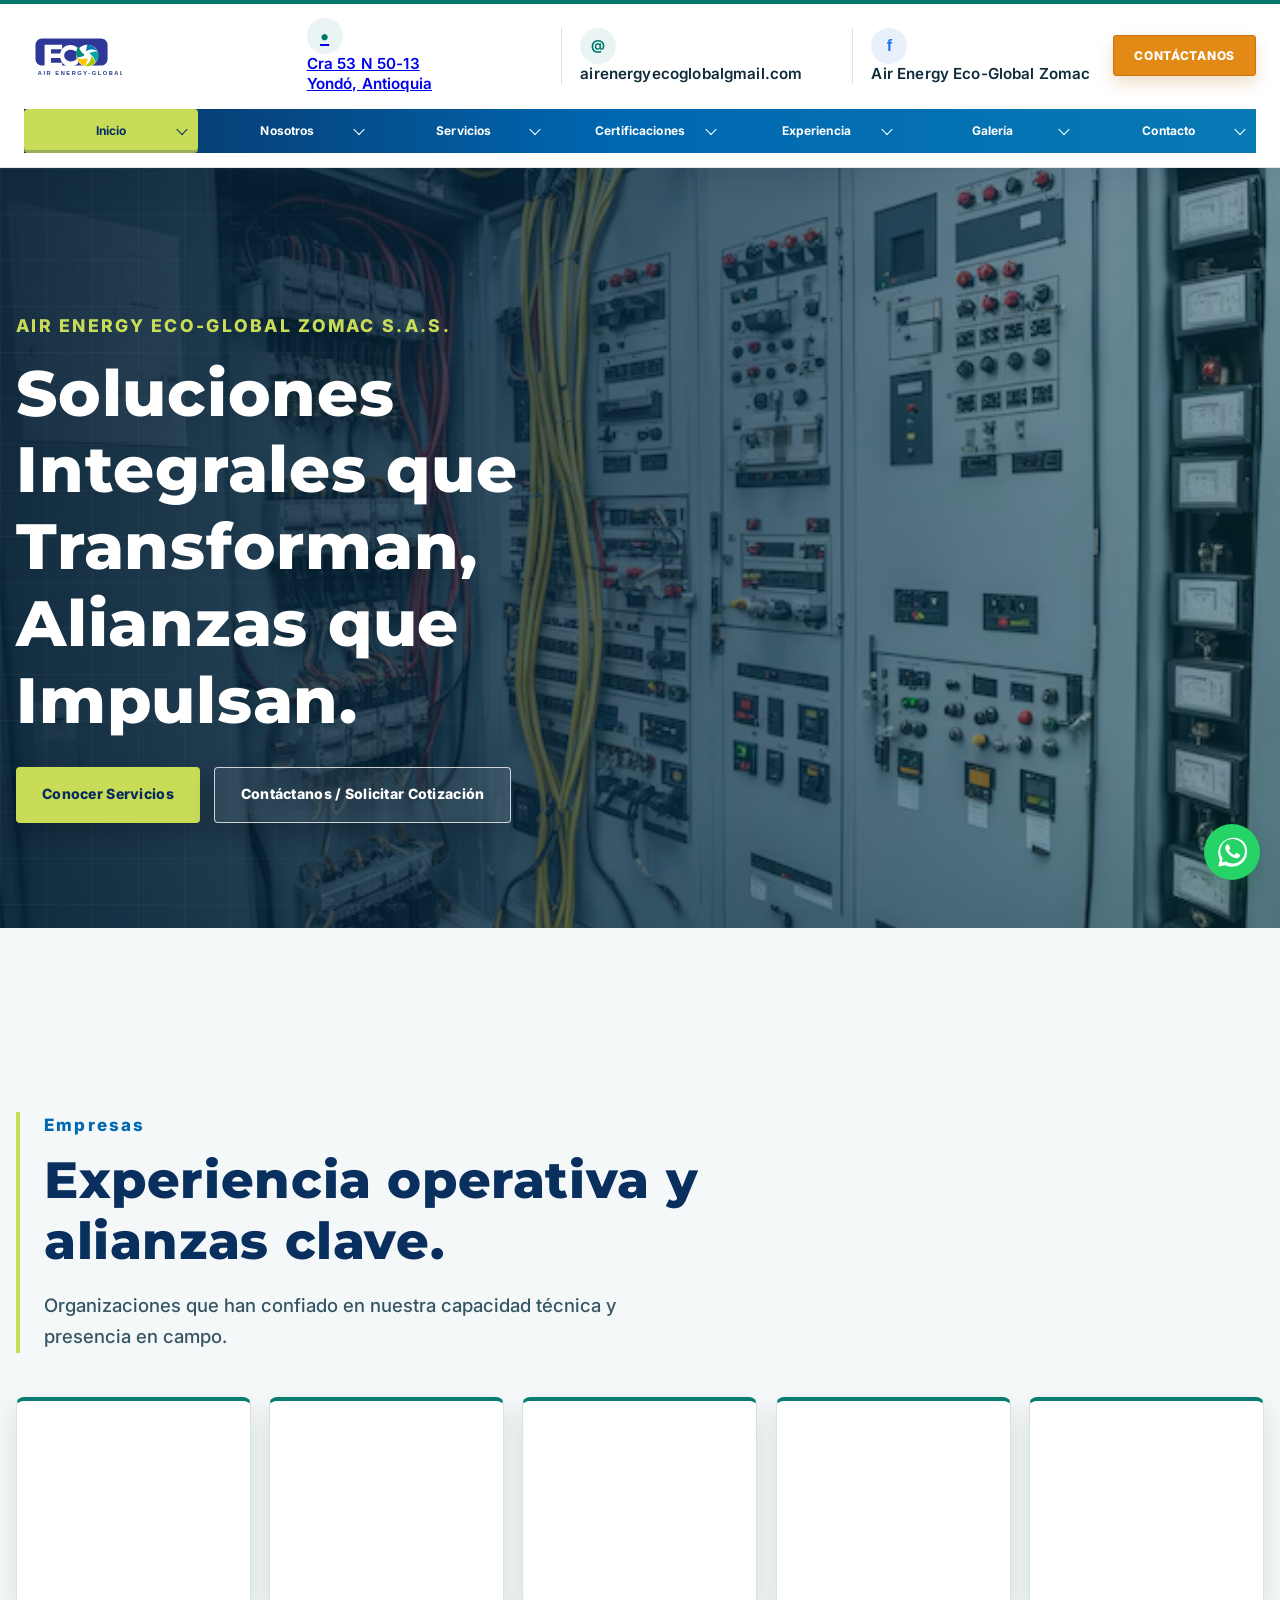
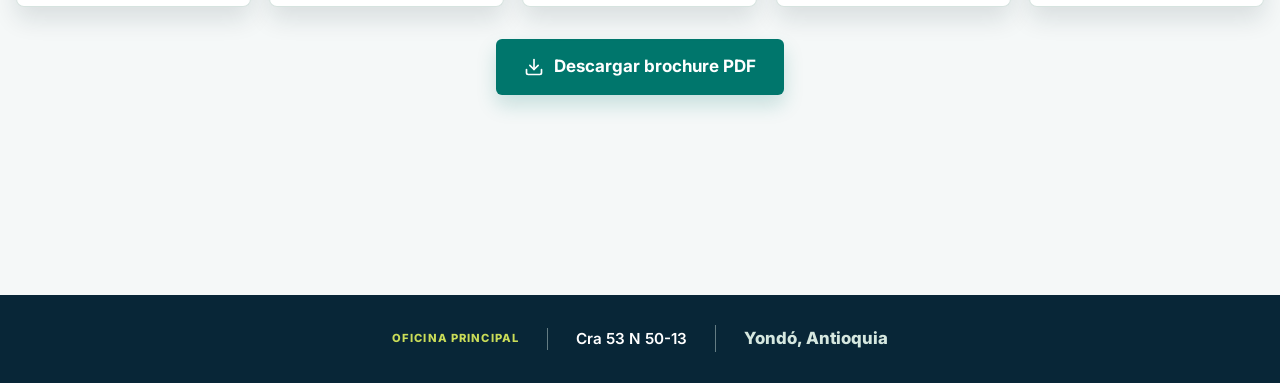
==== index.html @ 2cf06e5d "Restaurar video de fondo en el inicio y corregir estructura" ====
<!DOCTYPE html>
<html lang="es">
<head>
    <meta charset="UTF-8">
    <meta name="viewport" content="width=device-width, initial-scale=1.0">
    <title>Air Energy Global / Ecoglobal S.A.S.</title>
    
    <link rel="stylesheet" href="css/styles.css">
    <link rel="stylesheet" href="css/site.css">
    <link rel="stylesheet" href="css/logo.css">
    <link rel="stylesheet" href="css/design.css">
    <style>
        /* Estructura del Grid del Header limpia y correcta */
        header.site-header {
            display: grid !important;
            grid-template-columns: auto 1fr auto !important;
            grid-template-rows: auto auto !important;
            align-items: center !important;
            gap: 15px 24px !important;
            padding: 14px 24px !important;
            max-width: 100% !important;
            box-sizing: border-box !important;
        }
        
        /* Logotipo con tamaño natural y proporción correcta */
        header.site-header > .brand {
            grid-row: 1 !important;
            grid-column: 1 !important;
            display: flex !important;
            align-items: center !important;
        }
        header.site-header > .brand .brand-logo-frame {
            display: flex !important;
            align-items: center !important;
        }
        header.site-header > .brand .brand-logo {
            height: 48px !important;
            width: auto !important;
            max-width: none !important;
            object-fit: contain !important;
        }

        /* Datos de contacto en el centro */
        header.site-header > .header-contact {
            grid-row: 1 !important;
            grid-column: 2 !important;
            display: flex !important;
            justify-content: space-around !important;
            align-items: center !important;
            font-size: 0.95rem !important;
            gap: 12px !important;
        }
        header.site-header > .header-contact a,
        header.site-header > .header-contact span {
            font-size: 0.95rem !important;
            line-height: 1.3 !important;
            display: inline-block !important;
            vertical-align: middle !important;
        }

        /* Botón Contáctanos alineado a la derecha */
        header.site-header > .header-contact-button {
            grid-row: 1 !important;
            grid-column: 3 !important;
            justify-self: end !important;
            align-self: center !important;
            white-space: nowrap !important;
            padding: 10px 20px !important;
        }

        /* Menú de navegación azul abarcando todo el ancho */
        header.site-header > nav#primary-nav {
            grid-row: 2 !important;
            grid-column: 1 / -1 !important;
            width: 100% !important;
            box-sizing: border-box !important;
        }
        header.site-header > nav#primary-nav ul {
            display: flex !important;
            justify-content: space-around !important;
            list-style: none !important;
            margin: 0 !important;
            padding: 0 !important;
            width: 100% !important;
        }
    </style>
</head>
<body>

    <header class="site-header">
        <!-- Logotipo -->
        <a class="brand" href="index.html" aria-label="ECO Air Energy Global, ir al inicio">
            <span class="brand-logo-frame">
                <img class="brand-logo brand-logo-dark" src="assets/images/eco-air-energy-logo-transparent.svg" alt="ECO Air Energy Global">
            </span>
        </a>

        <!-- Datos de contacto -->
        <div class="header-contact" aria-label="Datos de contacto">
            <a class="header-address" href="https://www.google.com/maps/search/?api=1&amp;query=Cra+53+N+50-13%2C+Yond%C3%B3%2C+Antioquia%2C+Colombia" target="_blank" rel="noopener noreferrer">Cra 53 N 50-13<br>Yondó, Antioquia</a>
            <span class="header-email">airenergyecoglobalgmail.com</span>
            <a class="header-facebook" href="https://www.facebook.com/search/top/?q=AIR%20ENERGY%20ECO-GLOBAL%20ZOMAC" target="_blank" rel="noopener noreferrer">Air Energy Eco-Global Zomac</a>
        </div>

        <!-- Botón Contáctanos -->
        <a class="header-contact-button" href="pages/contacto.html">Contáctanos</a>

        <!-- Botón menú móvil (oculto en desktop) -->
        <button class="menu-toggle" type="button" aria-expanded="false" aria-controls="primary-nav" aria-label="Abrir menú de navegación" style="display: none;">
            <span></span><span></span><span></span>
        </button>
        
        <!-- Menú de navegación principal (Fila 2) -->
        <nav id="primary-nav">
            <ul>
                <li class="nav-item-has-menu"><a class="active" aria-current="page" href="index.html">Inicio</a><ul class="nav-submenu" aria-label="Detalles de Inicio"><li><span>Home</span></li></ul></li>
                <li class="nav-item-has-menu"><a href="pages/nosotros.html">Nosotros</a><ul class="nav-submenu" aria-label="Detalles de Nosotros"><li><span>Quiénes somos</span></li><li><span>Valores</span></li><li><span>Certificaciones ISO</span></li></ul></li>
                <li class="nav-item-has-menu"><a href="pages/servicios.html">Servicios</a><ul class="nav-submenu" aria-label="Detalles de Servicios"><li><span>Climatización y refrigeración</span></li><li><span>Sistemas eléctricos y energía solar</span></li><li><span>Facilidades y soporte logístico</span></li><li><span>Servicios de salud en campo</span></li><li><span>Señalización vial y gestión ambiental</span></li><li><span>Big data y consultoría estratégica</span></li></ul></li>
                <li class="nav-item-has-menu"><a href="pages/certificaciones.html">Certificaciones</a><ul class="nav-submenu" aria-label="Detalles de Certificaciones"><li><span>Certificaciones ISO</span></li></ul></li>
                <li class="nav-item-has-menu"><a href="pages/experiencia.html">Experiencia</a><ul class="nav-submenu" aria-label="Detalles de Experiencia"><li><span>Clientes atendidos</span></li><li><span>Sectores atendidos</span></li></ul></li>
                <li class="nav-item-has-menu"><a href="pages/galeria.html">Galería</a><ul class="nav-submenu" aria-label="Detalles de Galería"><li><span>Proyectos y actividades en campo</span></li></ul></li>
                <li class="nav-item-has-menu nav-item-align-end"><a href="pages/contacto.html">Contacto</a><ul class="nav-submenu" aria-label="Detalles de Contacto"><li><span>Formulario</span></li><li><span>Mapa</span></li><li><span>Líneas de atención</span></li></ul></li>
            </ul>
        </nav>
    </header>

    <main>
        <!-- SECCIÓN DE INICIO CON EL VIDEO DE FONDO RESTAURADO -->
        <section id="inicio" class="hero-carousel" aria-label="Proyectos técnicos de AIR ENERGY ECO-GLOBAL">
            <div class="hero-slide hero-slide-industrial is-active" aria-hidden="true">
                <video class="hero-video" autoplay muted loop playsinline preload="metadata" poster="assets/images/panel.avif">
                    <source src="assets/images/video1.mp4" type="video/mp4">
                </video>
            </div>
            <div class="hero-content">
                <p class="eyebrow">AIR ENERGY ECO-GLOBAL ZOMAC S.A.S.</p>
                <h1 class="hero-title">Soluciones Integrales que Transforman, Alianzas que Impulsan.</h1>
                <div class="hero-actions">
                    <a class="hero-cta hero-cta-primary" href="pages/servicios.html">Conocer Servicios</a>
                    <a class="hero-cta hero-cta-secondary" href="pages/contacto.html">Contáctanos / Solicitar Cotización</a>
                </div>
            </div>
        </section>

        <!-- Sección de Alianzas y Empresas -->
        <section class="partners-carousel-section" aria-labelledby="alianzas-title">
            <div class="partners-carousel-heading">
                <p class="eyebrow">Empresas</p>
                <h2 id="alianzas-title">Experiencia operativa y alianzas clave.</h2>
                <p>Organizaciones que han confiado en nuestra capacidad técnica y presencia en campo.</p>
            </div>
            
            <div class="partners-card-carousel" aria-label="Empresas aliadas y clientes">
                <article class="partner-card">
                    <img src="assets/images/cliente-alcaldia-yondo.png" alt="Alcaldía de Yondó, Antioquia">
                    <p>Alcaldía de Yondó, Antioquia</p>
                </article>
                <article class="partner-card">
                    <img src="assets/images/cliente-general-rigs.png" alt="General Rigs Services S.A.S.">
                    <p>General Rigs Services S.A.S.</p>
                </article>
                <article class="partner-card">
                    <img src="assets/images/cliente-kerui.png" alt="Kerui Petroleum Equipment Co., Ltd.">
                    <p>Kerui Petroleum Equipment</p>
                </article>
                <article class="partner-card">
                    <img src="assets/images/cliente-petromovil.png" alt="Petromóvil de Colombia S.A.S.">
                    <p>Petromóvil de Colombia S.A.S.</p>
                </article>
                <article class="partner-card">
                    <img src="assets/images/Empresa5.jpeg" alt="Empresa aliada">
                    <p>Empresa aliada</p>
                </article>
            </div>

            <div class="brochure-container-center">
                <a href="assets/brochure.pdf" class="btn-brochure" download>
                    <svg viewBox="0 0 24 24" width="20" height="20" stroke="currentColor" stroke-width="2" fill="none" stroke-linecap="round" stroke-linejoin="round"><path d="M21 15v4a2 2 0 0 1-2 2H5a2 2 0 0 1-2-2v-4"></path><polyline points="7 10 12 15 17 10"></polyline><line x1="12" y1="15" x2="12" y2="3"></line></svg>
                    Descargar brochure PDF
                </a>
            </div>
        </section>
    </main>

    <footer class="site-footer">
        <div class="footer-location">
            <span class="footer-location-label">Oficina principal</span>
            <a class="footer-address" href="https://www.google.com/maps/search/?api=1&amp;query=Cra+53+N+50-13%2C+Yond%C3%B3%2C+Antioquia%2C+Colombia" target="_blank" rel="noopener noreferrer">Cra 53 N 50-13</a>
            <strong class="footer-city">Yondó, Antioquia</strong>
        </div>
    </footer>

    <script src="js/ui.js"></script>
</body>
</html>
---- css/styles.css ----
@import url('https://fonts.googleapis.com/css2?family=Inter:wght@400;500;600;700&family=Montserrat:wght@600;700;800&display=swap');

:root {
    --color-ink: #102a31;
    --color-text: #42616a;
    --color-brand: #087e72;
    --color-brand-dark: #045a52;
    --color-accent: #f0b948;
    --color-surface: #f4f8f6;
    --color-white: #ffffff;
    --color-border: #d6e3df;
    --shadow-header: 0 8px 24px rgba(16, 42, 49, 0.08);
    --shadow-button: 0 10px 20px rgba(8, 126, 114, 0.2);
    --container: 1180px;
}

* {
    box-sizing: border-box;
}

html {
    scroll-behavior: smooth;
    scroll-padding-top: 92px;
}

body {
    margin: 0;
    color: var(--color-text);
    background: var(--color-surface);
    font-family: 'DM Sans', sans-serif;
    font-size: 16px;
    line-height: 1.65;
}

header {
    position: sticky;
    top: 0;
    z-index: 10;
    display: flex;
    align-items: center;
    justify-content: space-between;
    gap: 1.5rem;
    min-height: 82px;
    padding: 12px max(24px, calc((100% - var(--container)) / 2));
    background: rgba(255, 255, 255, 0.96);
    border-bottom: 1px solid var(--color-border);
    box-shadow: var(--shadow-header);
    width: 100%;
    max-width: 100%;
}

.logo {
    display: flex;
    flex: 0 0 auto;
    align-items: center;
    gap: 10px;
}

.logo img {
    display: block;
    width: 220px;
    max-width: none;
    height: auto;
    object-fit: contain;
}

.logo span {
    color: var(--color-ink);
    font-family: 'Manrope', sans-serif;
    font-size: 1.08rem;
    font-weight: 700;
    letter-spacing: 0;
    white-space: nowrap;
}

.logo strong {
    color: var(--color-brand);
    font-weight: 800;
}

/* Distribución y espaciado de los datos de contacto en el header */
.header-contact {
    display: flex;
    align-items: center;
    gap: 1.5rem;
    flex-wrap: nowrap;
    font-size: 0.85rem;
}

nav ul {
    display: flex;
    flex-wrap: wrap;
    justify-content: flex-end;
    gap: 4px;
    margin: 0;
    padding: 0;
    list-style: none;
}

nav a {
    display: inline-flex;
    align-items: center;
    min-height: 40px;
    padding: 8px 12px;
    color: var(--color-ink);
    border-radius: 4px;
    font-size: 0.88rem;
    font-weight: 700;
    letter-spacing: 0;
    text-decoration: none;
    transition: background-color 180ms ease, color 180ms ease, transform 180ms ease;
}

nav a:hover,
nav a:focus-visible {
    color: var(--color-brand-dark);
    background: #e2f2ee;
    outline: none;
}

nav a:active {
    transform: translateY(1px);
}

section {
    width: min(var(--container), calc(100% - 48px));
    margin: 0 auto;
    padding: 88px 0;
}

section h2,
section h3,
h1 {
    margin-top: 0;
    color: var(--color-ink);
    font-family: 'Manrope', sans-serif;
    line-height: 1.15;
}

section h2 {
    margin-bottom: 18px;
    font-size: clamp(1.9rem, 3vw, 2.8rem);
}

section p {
    max-width: 650px;
    margin: 0 0 18px;
}

#inicio {
    width: 100%;
    min-height: 620px;
    padding: 132px max(24px, calc((100% - var(--container)) / 2));
    color: #e7f4f1;
    background: linear-gradient(115deg, rgba(4, 55, 51, 0.96), rgba(8, 126, 114, 0.84)), url('../img/logo.png') center / cover;
}

#inicio h1 {
    max-width: 750px;
    margin-bottom: 12px;
    color: var(--color-white);
    font-size: clamp(2.25rem, 5vw, 4.5rem);
    font-weight: 800;
}

#inicio h2 {
    margin-bottom: 24px;
    color: var(--color-accent);
    font-size: clamp(1rem, 2vw, 1.4rem);
    letter-spacing: 0;
}

#inicio p {
    margin-bottom: 30px;
    font-size: 1.1rem;
}

button {
    min-height: 48px;
    margin: 0 10px 10px 0;
    padding: 12px 20px;
    color: var(--color-white);
    background: var(--color-brand);
    border: 1px solid var(--color-brand);
    border-radius: 4px;
    box-shadow: var(--shadow-button);
    cursor: pointer;
    font: 700 0.95rem 'DM Sans', sans-serif;
    transition: background-color 180ms ease, border-color 180ms ease, transform 180ms ease, box-shadow 180ms ease;
}

button:hover,
button:focus-visible {
    background: var(--color-brand-dark);
    border-color: var(--color-brand-dark);
    box-shadow: 0 13px 26px rgba(4, 90, 82, 0.26);
    outline: none;
    transform: translateY(-2px);
}

button + button {
    color: var(--color-white);
    background: transparent;
    border-color: rgba(255, 255, 255, 0.75);
    box-shadow: none;
}

button + button:hover,
button + button:focus-visible {
    color: var(--color-ink);
    background: var(--color-white);
    border-color: var(--color-white);
}

#nosotros,
#certificaciones,
#galeria {
    width: 100%;
    padding-right: max(24px, calc((100% - var(--container)) / 2));
    padding-left: max(24px, calc((100% - var(--container)) / 2));
    background: var(--color-white);
}

#servicios {
    display: grid;
    grid-template-columns: repeat(3, 1fr);
    gap: 18px;
}

#servicios h2 {
    grid-column: 1 / -1;
    margin-bottom: 12px;
}

#servicios > div {
    min-height: 185px;
    padding: 24px;
    background: var(--color-white);
    border: 1px solid var(--color-border);
    border-top: 4px solid var(--color-brand);
    border-radius: 6px;
    box-shadow: 0 8px 20px rgba(16, 42, 49, 0.05);
}

#servicios h3 {
    margin-bottom: 10px;
    font-size: 1.05rem;
}

#servicios p {
    margin-bottom: 0;
}

#certificaciones ul {
    display: grid;
    grid-template-columns: repeat(2, minmax(0, 1fr));
    gap: 12px 36px;
    max-width: 700px;
    margin: 0;
    padding: 0;
    color: var(--color-ink);
    font-weight: 700;
    list-style: none;
}

#certificaciones li {
    padding: 12px 0;
    border-bottom: 1px solid var(--color-border);
}

#contacto {
    width: 100%;
    padding-right: max(24px, calc((100% - var(--container)) / 2));
    padding-left: max(24px, calc((100% - var(--container)) / 2));
    background: var(--color-ink);
    color: #d8eeeb;
}

#contacto h2 {
    color: var(--color-white);
}

footer {
    padding: 22px 24px;
    color: #a9c2c0;
    background: #081c21;
    text-align: center;
}

footer p {
    margin: 0;
    font-size: 0.9rem;
}

.btn-whatsapp {
    position: fixed;
    width: 60px;
    height: 60px;
    bottom: 25px;
    right: 25px;
    background-color: #25d366;
    color: #FFF;
    border-radius: 50px;
    text-align: center;
    box-shadow: 2px 2px 10px rgba(0, 0, 0, 0.2);
    z-index: 1000;
    display: flex;
    justify-content: center;
    align-items: center;
    transition: transform 0.3s ease;
}

.btn-whatsapp:hover {
    transform: scale(1.1);
}

.btn-whatsapp img {
    width: 35px;
    height: 35px;
}

/* Estilos para el botón del brochure centrado */
body .brochure-container-center {
    display: flex;
    justify-content: center;
    margin: 32px auto 0;
    width: 100%;
}

body .brochure-container-center .btn-brochure {
    display: inline-flex;
    align-items: center;
    justify-content: center;
    gap: 10px;
    min-height: 48px;
    padding: 14px 28px;
    border: 0;
    border-radius: 6px;
    background: var(--color-brand);
    color: var(--color-white) !important;
    font-weight: 700;
    text-decoration: none;
    box-shadow: var(--shadow-button);
    transition: background-color 180ms ease, transform 180ms ease;
}

body .brochure-container-center .btn-brochure:hover,
body .brochure-container-center .btn-brochure:focus-visible {
    background-color: var(--color-brand-dark);
    color: var(--color-white) !important;
    outline: none;
    transform: translateY(-2px);
}

body .partners-card-carousel {
    display: flex;
    flex-wrap: wrap;
    justify-content: center;
    gap: 24px;
    margin-top: 32px;
    padding: 8px 0 24px;
    overflow: visible;
    perspective: none;
    scroll-snap-type: none;
}

body .partner-card {
    flex: 1 1 190px;
    max-width: 220px;
    min-height: 220px;
    padding: 24px;
    border: 1px solid var(--color-border);
    border-top: 4px solid var(--color-brand);
    border-radius: 8px;
    background: var(--color-white);
    box-shadow: 0 12px 24px rgba(16, 42, 49, 0.12);
    opacity: 1;
    transform: translateY(0);
    transition: box-shadow 180ms ease, transform 180ms ease;
}

body .partner-card:hover {
    box-shadow: 0 20px 32px rgba(16, 42, 49, 0.18);
    transform: translateY(-6px);
}

body .partner-card img {
    width: 100%;
    height: 72px;
    margin: 0;
}

body .partner-card p {
    margin: 20px 0 0;
    font-size: 0.9rem;
}

@media (min-width: 1080px) {
    body .partners-card-carousel {
        flex-wrap: nowrap;
    }

    body .partner-card {
        flex-basis: 0;
        min-width: 0;
    }
}

@media (max-width: 900px) {
    header {
        align-items: flex-start;
        flex-direction: column;
        gap: 12px;
        padding-top: 14px;
        padding-bottom: 14px;
    }

    .header-contact {
        flex-wrap: wrap;
        gap: 10px;
    }

    nav ul {
        justify-content: flex-start;
    }

    #inicio {
        min-height: 520px;
        padding-top: 96px;
        padding-bottom: 96px;
    }

    #servicios {
        grid-template-columns: repeat(2, 1fr);
    }
}

@media (max-width: 600px) {
    header {
        position: static;
    }

    .logo img {
        width: 160px;
    }

    nav ul {
        gap: 2px;
    }

    nav a {
        min-height: 34px;
        padding: 6px 8px;
        font-size: 0.78rem;
    }

    section {
        width: min(var(--container), calc(100% - 36px));
        padding-top: 64px;
        padding-bottom: 64px;
    }

    #inicio {
        min-height: 470px;
        padding-right: 24px;
        padding-left: 24px;
    }

    #inicio p {
        font-size: 1rem;
    }

    button {
        width: 100%;
        margin-right: 0;
    }

    #servicios,
    #certificaciones ul {
        grid-template-columns: 1fr;
    }

    #servicios > div {
        min-height: 0;
    }
}
---- css/site.css ----
@import url('https://fonts.googleapis.com/css2?family=Inter:wght@400;500;600;700&family=Montserrat:wght@600;700;800&display=swap');

:root { --ink:#173238; --muted:#456066; --green:#00766c; --deep:#005248; --lime:#c9dc58; --paper:#f6f7f2; --white:#fff; --line:#d8dfda; --container:1180px; --font-body:'Inter',sans-serif; --font-heading:'Montserrat',sans-serif; }
* { box-sizing:border-box; }
section[hidden] { display:none !important; }
body { color:var(--ink); background:var(--paper); font-family:var(--font-body); font-size:16px; font-weight:400; line-height:1.6; }
h1,h2,h3 { font-family:var(--font-heading); font-weight:700; letter-spacing:.012em; line-height:1.2; }
.site-header, body > header { position:sticky; top:0; z-index:10; min-height:86px; padding:14px max(24px,calc((100% - var(--container))/2)); background:rgba(255,255,255,.98); border-bottom:1px solid var(--line); box-shadow:0 4px 16px rgba(23,50,56,.06); }
body > header .logo { display:flex; align-items:center; flex:0 0 auto; padding:2px 0; text-decoration:none; } body > header .logo img { display:block; width:150px; height:57px; background:#12356e; object-fit:contain; object-position:center; } body > header .logo:focus-visible { outline:3px solid rgba(0,118,108,.35); outline-offset:5px; }
body > header nav ul { gap:6px; } body > header nav a { min-height:42px; padding:8px 11px; border-bottom:2px solid transparent; border-radius:0; color:var(--ink); font-family:'Open Sans',sans-serif; font-size:.84rem; font-weight:600; letter-spacing:.01em; } body > header nav a:hover, body > header nav a:focus-visible, body > header nav a.active { color:var(--green); background:transparent; border-color:var(--green); outline:none; }
#inicio { position:relative; display:flex; min-height:calc(100vh - 78px); padding:clamp(76px,10vh,136px) max(24px,calc((100% - var(--container))/2)) 42px; isolation:isolate; flex-direction:column; justify-content:center; color:#eaf3ee; background:linear-gradient(90deg,rgba(5,28,31,.94) 0%,rgba(7,38,40,.82) 43%,rgba(7,38,40,.43) 72%,rgba(7,38,40,.24)),url('https://images.unsplash.com/photo-1496247749665-49cf5b1022e9?auto=format&fit=crop&w=2100&q=90') center/cover; }
.hero-content { max-width:670px; margin-bottom:clamp(64px,11vh,126px); }.hero-content .eyebrow { margin:0 0 20px; color:var(--lime); font-size:.72rem; font-weight:700; letter-spacing:.16em; text-transform:uppercase; animation:hero-reveal .65s ease-out both; }.hero-content h1 { max-width:650px; margin:0; color:var(--white); font-size:clamp(2.65rem,4.7vw,4.8rem); font-weight:800; line-height:1.14; animation:hero-reveal .75s .08s ease-out both; }.hero-description { max-width:580px; margin:26px 0 34px; color:#e3ece8; font-size:1.05rem; font-weight:400; line-height:1.75; animation:hero-reveal .75s .18s ease-out both; }.hero-cta { min-height:56px; padding:15px 25px; border-radius:6px; font-size:.88rem; letter-spacing:.01em; box-shadow:0 10px 24px rgba(0,0,0,.2); animation:hero-reveal .75s .3s ease-out both; }.hero-cta:hover,.hero-cta:focus-visible { box-shadow:0 14px 30px rgba(0,0,0,.28); }
.hero-stats { display:grid; grid-template-columns:repeat(4,minmax(0,1fr)); gap:0; width:min(890px,100%); margin:0; padding:0; border-top:1px solid rgba(255,255,255,.28); animation:hero-reveal .8s .42s ease-out both; }.hero-stats div { min-height:78px; padding:17px 24px 0 0; }.hero-stats div+div { padding-left:24px; border-left:1px solid rgba(255,255,255,.22); }.hero-stats dt { color:var(--white); font:700 1.4rem/1 'Poppins',sans-serif; }.hero-stats dd { margin:7px 0 0; color:#d4e0dc; font-size:.76rem; font-weight:600; line-height:1.35; }.scroll-cue { position:absolute; right:max(24px,calc((100% - var(--container))/2)); bottom:42px; display:flex; align-items:center; gap:10px; color:#d7e6e1; font-size:.65rem; font-weight:700; letter-spacing:.1em; text-transform:uppercase; }.scroll-cue span { display:block; width:22px; height:34px; border:1px solid rgba(255,255,255,.7); border-radius:12px; }.scroll-cue span::after { display:block; width:3px; height:7px; margin:6px auto 0; border-radius:2px; background:var(--lime); content:''; animation:scroll-mark 1.7s ease-in-out infinite; }
.clientes-section { width:min(var(--container),calc(100% - 48px)); margin:0 auto; padding:64px 0 72px; }.clientes-section h2 { display:flex; align-items:center; justify-content:center; gap:16px; margin:0 0 38px; color:var(--ink); font-size:clamp(.9rem,1.5vw,1.05rem); font-weight:700; letter-spacing:.11em; text-align:center; text-transform:uppercase; }.clientes-section h2::before,.clientes-section h2::after { width:min(14vw,140px); height:1px; background:var(--line); content:''; }.clientes-grid { display:grid; grid-template-columns:repeat(4,minmax(0,1fr)); align-items:center; gap:20px; }.cliente-logo { display:grid; min-height:126px; margin:0; padding:18px; place-items:center; border:1px solid var(--line); background:var(--white); }.cliente-logo img { display:block; width:100%; max-width:180px; max-height:82px; object-fit:contain; filter:grayscale(100%); opacity:.7; transition:filter 180ms ease,opacity 180ms ease,transform 180ms ease; }.cliente-logo:hover img { filter:grayscale(0); opacity:1; transform:scale(1.04); }
.button { display:inline-flex; align-items:center; justify-content:center; gap:16px; min-height:48px; padding:12px 19px; border:1px solid var(--green); border-radius:3px; color:var(--white); background:var(--green); font-weight:700; text-decoration:none; transition:transform .18s ease,background .18s ease; } .button:hover,.button:focus-visible { background:var(--deep); transform:translateY(-2px); } .button-accent { color:var(--ink); background:var(--lime); border-color:var(--lime); } .button-accent:hover,.button-accent:focus-visible { background:#d9e978; border-color:#d9e978; }
@keyframes hero-reveal { from { opacity:0; transform:translateY(16px); } to { opacity:1; transform:translateY(0); } } @keyframes scroll-mark { 0%,100% { opacity:.35; transform:translateY(0); } 50% { opacity:1; transform:translateY(10px); } }
@media (prefers-reduced-motion:reduce) { .hero-content .eyebrow,.hero-content h1,.hero-description,.hero-cta,.hero-stats,.scroll-cue span::after { animation:none; } }
@media (max-width:900px) { body > header { align-items:flex-start; flex-direction:column; gap:8px; } body > header nav ul { justify-content:flex-start; } .hero-stats { width:100%; } .hero-stats div { padding-right:14px; } .hero-stats div+div { padding-left:14px; } .scroll-cue { display:none; } .clientes-grid { grid-template-columns:repeat(2,minmax(0,1fr)); } } @media (max-width:600px) { body > header { position:static; min-height:auto; padding-top:12px; padding-bottom:12px; } body > header .logo img { width:128px; height:49px; } #inicio { min-height:680px; padding-top:72px; padding-bottom:34px; background-position:58% center; } .hero-content { margin-bottom:54px; } .hero-content h1 { font-size:clamp(2.35rem,10vw,3.35rem); } .hero-description { margin-top:20px; font-size:.98rem; } .hero-stats { grid-template-columns:1fr 1fr; } .hero-stats div { min-height:67px; padding:13px 12px 0 0; } .hero-stats div+div { padding-left:12px; } .hero-stats div:nth-child(3) { border-left:0; } .hero-stats div:nth-child(n+3) { border-top:1px solid rgba(255,255,255,.22); } .hero-stats dt { font-size:1.2rem; } body > header nav a { min-height:36px; padding:6px 8px; font-size:.76rem; } .clientes-section { width:calc(100% - 36px); padding:50px 0 56px; } .clientes-section h2 { gap:10px; margin-bottom:26px; font-size:.78rem; letter-spacing:.08em; } .clientes-grid { gap:12px; } .cliente-logo { min-height:105px; padding:14px; } .cliente-logo img { max-height:64px; } }

.site-header { display:flex; align-items:center; justify-content:space-between; gap:26px; }.site-header .brand { display:grid; grid-template-columns:auto auto; gap:0 5px; color:var(--ink); font:700 1.02rem/1 'Poppins',sans-serif; letter-spacing:.03em; text-decoration:none; white-space:nowrap; }.site-header .brand span { color:var(--green); }.site-header .brand small { grid-column:1/-1; margin-top:5px; color:var(--muted); font:600 .5rem/1 'Open Sans',sans-serif; letter-spacing:.14em; }.site-header nav ul { display:flex; flex-wrap:wrap; justify-content:flex-end; gap:2px; margin:0; padding:0; list-style:none; }.site-header nav a { display:inline-flex; align-items:center; min-height:38px; padding:7px 10px; border-bottom:2px solid transparent; color:var(--ink); font-family:'Open Sans',sans-serif; font-size:.78rem; font-weight:700; letter-spacing:.01em; text-decoration:none; }.site-header nav a.active,.site-header nav a:hover,.site-header nav a:focus-visible { color:var(--green); border-color:var(--green); outline:none; }
.page-intro,.section,.content-split,.principles,.team-note,.services-list,.certification-grid,.metrics,.industries,.gallery-grid,.contact-layout { width:min(var(--container),calc(100% - 48px)); margin:0 auto; }.page-intro { max-width:850px; margin-left:max(24px,calc((100% - var(--container))/2)); padding:104px 0 76px; }.page-intro h1 { font-size:clamp(2.5rem,5vw,4.6rem); }.page-intro p:last-child { max-width:660px; margin:0; color:var(--muted); font-size:1.13rem; font-weight:400; line-height:1.6; }.section,.team-note,.industries { padding:84px 0; }.content-split { display:grid; grid-template-columns:1fr 1fr; gap:clamp(38px,8vw,120px); align-items:center; padding:80px 0; }.content-split p,.value-grid p,.team-note p:not(.eyebrow) { color:var(--muted); font-size:1.0625rem; font-weight:400; line-height:1.6; }.content-split img { width:100%; min-height:405px; object-fit:cover; }.principles { display:grid; grid-template-columns:1fr 1fr; background:var(--deep); }.principles article { padding:clamp(38px,5vw,72px); color:#d5e7df; }.principles article+article { border-left:1px solid rgba(255,255,255,.18); }.principles .eyebrow { margin:0 0 10px; color:var(--lime); }.principles h2 { margin:0 0 18px; color:var(--white); line-height:1.2; }.principles article p:not(.eyebrow) { max-width:36rem; margin:0; color:#e5f0eb; font-size:1.0625rem; font-weight:400; line-height:1.6; }.team-note p:not(.eyebrow) { max-width:680px; }.value-grid { display:grid; grid-template-columns:repeat(4,1fr); gap:18px; margin-top:32px; }.value-grid article { padding:22px 0; border-top:3px solid var(--lime); }
.services-list { padding-bottom:90px; }.service-row { display:grid; grid-template-columns:minmax(260px,1fr) minmax(350px,.9fr); gap:clamp(36px,8vw,130px); padding:54px 0; border-top:1px solid var(--line); }.service-row:last-child { border-bottom:1px solid var(--line); }.service-number { margin:0 0 10px; color:var(--green); font-size:.75rem; font-weight:700; letter-spacing:.12em; }.service-row>div>p:last-of-type { max-width:460px; margin:0; color:var(--muted); font-size:1rem; line-height:1.75; }.service-image { width:min(100%,330px); margin:28px auto 0; }.service-image img { width:100%; height:285px; border-radius:6px; object-fit:cover; object-position:center; box-shadow:0 12px 24px rgba(23,50,56,.13); filter:contrast(1.04) saturate(1.05); }.service-image figcaption { margin-top:9px; color:var(--muted); font-size:.76rem; text-align:center; }form { position:relative; padding:29px; overflow:hidden; background:var(--white); border:1px solid var(--line); border-radius:6px; box-shadow:0 12px 28px rgba(23,50,56,.06); }form::before { position:absolute; top:0; right:0; left:0; height:3px; background:var(--green); content:''; }form h3 { margin:2px 0 7px; color:var(--ink); font-size:1.05rem; }.form-intro { margin:0; color:var(--muted); font-size:.79rem; line-height:1.5; }label { display:block; margin:16px 0 6px; color:var(--ink); font-size:.78rem; font-weight:700; letter-spacing:.01em; }label:has(+ :required)::after { margin-left:3px; color:#b33e2e; content:'*'; }.optional { color:var(--muted); font-size:.72rem; font-weight:400; }input,textarea,select { width:100%; padding:12px 13px; border:1px solid #c5d0cb; border-radius:4px; color:var(--ink); background:#fbfcfa; font:400 .9rem/1.45 'Open Sans',sans-serif; transition:border-color .18s ease,box-shadow .18s ease,background .18s ease; }input::placeholder,textarea::placeholder { color:#82938d; }textarea { min-height:104px; resize:vertical; }input:hover,textarea:hover,select:hover { border-color:#9bafa7; }input:focus,textarea:focus,select:focus { border-color:var(--green); outline:0; background:var(--white); box-shadow:0 0 0 3px rgba(0,118,108,.13); }.form-privacy { margin:16px 0 0; color:var(--muted); font-size:.73rem; line-height:1.5; }form button { width:100%; min-height:52px; margin-top:18px; border:1px solid var(--deep); border-radius:4px; background:var(--deep); color:var(--white); box-shadow:0 8px 16px rgba(0,82,72,.19); font-size:.86rem; font-weight:700; letter-spacing:.01em; }form button:hover,form button:focus-visible { border-color:var(--green); background:var(--green); box-shadow:0 10px 20px rgba(0,118,108,.25); }
.certification-grid { display:grid; grid-template-columns:repeat(3,1fr); margin-bottom:10px; }.certification-grid article { min-height:250px; padding:40px; background:var(--white); border:1px solid var(--line); }.certification-grid span { color:var(--green); font-weight:800; letter-spacing:.12em; }.certification-grid h2 { margin:6px 0; font-size:4rem; }.certification-grid p { margin:0; color:var(--muted); }.band { width:100%; padding:84px max(24px,calc((100% - var(--container))/2)); background:#dfece5; }.band p:not(.eyebrow) { max-width:700px; }
.metrics { display:grid; grid-template-columns:repeat(3,1fr); border-top:1px solid var(--line); border-bottom:1px solid var(--line); }.metrics article { display:flex; gap:18px; align-items:center; padding:35px; }.metrics article+article { border-left:1px solid var(--line); }.metrics strong { color:var(--green); font:800 clamp(2.6rem,5vw,4.3rem)/1 'Manrope',sans-serif; }.metrics span { color:var(--muted); font-size:.88rem; }.project-grid { display:grid; grid-template-columns:repeat(3,1fr); gap:20px; margin-top:32px; }.project-grid article,.gallery-grid figure { background:var(--white); }.project-grid img { width:100%; height:260px; object-fit:cover; }.project-grid div { padding:21px; }.project-grid p { margin:0 0 7px; color:var(--green); font-size:.73rem; font-weight:700; text-transform:uppercase; }.project-grid h3 { min-height:48px; }.project-grid span { color:var(--muted); font-size:.86rem; }.industries ul { display:grid; grid-template-columns:repeat(2,1fr); gap:12px 42px; max-width:740px; padding:0; list-style:none; }.industries li { padding:12px 0; border-bottom:1px solid var(--line); font-weight:700; }
.gallery-grid { display:grid; grid-template-columns:repeat(2,1fr); gap:18px; padding-bottom:90px; }.gallery-grid figure { margin:0; }.gallery-grid figure.wide { grid-column:1/-1; }.gallery-grid img { width:100%; height:310px; object-fit:cover; }.gallery-grid .wide img { height:460px; }.gallery-grid figcaption { padding:14px 16px; color:var(--muted); font-size:.88rem; }.contact-layout { display:grid; grid-template-columns:1.25fr .75fr; gap:clamp(40px,8vw,120px); padding-bottom:86px; }.contact-form { padding:32px; }.form-grid { display:grid; grid-template-columns:1fr 1fr; gap:0 18px; }.contact-details { padding-top:12px; }.contact-details dl { margin:28px 0; }.contact-details dt { margin-top:17px; color:var(--muted); font-size:.74rem; font-weight:700; text-transform:uppercase; }.contact-details dd { margin:4px 0; font-weight:600; }.contact-details dd a { color:var(--green); text-decoration:none; }.social-links { display:flex; gap:8px; }.social-links a { display:grid; width:33px; height:33px; place-items:center; background:var(--ink); color:var(--white); font-size:.75rem; font-weight:700; text-decoration:none; }.map-placeholder { display:grid; min-height:300px; place-content:center; color:var(--white); background:linear-gradient(rgba(0,82,72,.86),rgba(0,82,72,.86)),url('https://images.unsplash.com/photo-1531058020387-3be344556be6?auto=format&fit=crop&w=1600&q=80') center/cover; text-align:center; }.map-placeholder span { font:700 2rem 'Manrope',sans-serif; }.map-placeholder p { margin:2px 0 0; }.site-footer { display:flex; justify-content:space-between; gap:22px; padding:21px max(24px,calc((100% - var(--container))/2)); background:#11282c; color:#c4d6d1; font-size:.82rem; }.site-footer p { margin:0; }.site-footer a { color:inherit; text-decoration:none; }
@media (max-width:960px) { .site-header { align-items:flex-start; flex-direction:column; gap:8px; }.site-header nav ul { justify-content:flex-start; }.value-grid { grid-template-columns:repeat(2,1fr); }.project-grid { grid-template-columns:1fr 1fr; }.project-grid article:last-child { grid-column:1/-1; } } @media (max-width:680px) { .site-header { position:static; }.site-header nav a { padding:5px 7px; font-size:.72rem; }.page-intro,.section,.content-split,.principles,.team-note,.services-list,.certification-grid,.metrics,.industries,.gallery-grid,.contact-layout { width:calc(100% - 36px); }.page-intro { margin-left:18px; padding:72px 0 52px; }.content-split,.service-row,.contact-layout { grid-template-columns:1fr; padding-top:52px; padding-bottom:52px; }.content-split img { min-height:280px; }.principles,.certification-grid,.metrics,.project-grid,.gallery-grid,.form-grid { grid-template-columns:1fr; }.principles article+article,.metrics article+article { border-top:1px solid var(--line); border-left:0; }.value-grid,.industries ul { grid-template-columns:1fr; }.gallery-grid figure.wide { grid-column:auto; }.gallery-grid img,.gallery-grid .wide img { height:280px; }.site-footer { flex-direction:column; }.contact-form { padding:23px; } }
---- css/logo.css ----
/* --- Corrección definitiva de una sola línea para el Header --- */

header.site-header {
    display: flex !important;
    align-items: center !important;
    justify-content: space-between !important;
    flex-wrap: nowrap !important;
    gap: 8px !important;
    padding: 8px 20px !important;
    width: 100% !important;
    max-width: 100% !important;
    box-sizing: border-box !important;
}

/* Logotipo */
.site-header .brand {
    position: relative !important;
    z-index: 2 !important;
    display: flex !important;
    align-items: center !important;
    flex: 0 0 auto !important;
    width: 190px !important;
    height: 50px !important;
    overflow: visible !important;
    text-decoration: none !important;
}

.site-header .brand-logo-frame {
    position: relative !important;
    display: block !important;
    width: 100% !important;
    height: 100% !important;
    overflow: visible !important;
}

.site-header .brand-logo {
    position: absolute !important;
    top: 50% !important;
    left: 0 !important;
    width: 100% !important;
    height: auto !important;
    max-height: 100% !important;
    object-fit: contain !important;
    transform: translateY(-50%) !important;
    display: block !important;
}

/* Datos de contacto centrales */
header .header-contact {
    display: flex !important;
    align-items: center !important;
    justify-content: space-around !important;
    gap: 10px !important;
    flex-grow: 1 !important;
    font-size: 0.75rem !important;
    margin: 0 10px !important;
}

header .header-contact a, 
header .header-contact span {
    font-size: 0.75rem !important;
    white-space: nowrap !important;
}

/* Botón de contáctanos */
.site-header .header-contact-button {
    flex: 0 0 auto !important;
    white-space: nowrap !important;
    padding: 6px 12px !important;
    font-size: 0.75rem !important;
}

/* Menú de navegación forzado a la misma línea */
.site-header nav {
    flex: 0 0 auto !important;
    display: flex !important;
    align-items: center !important;
}

.site-header nav ul {
    display: flex !important;
    align-items: center !important;
    flex-wrap: nowrap !important;
    gap: 2px !important;
    list-style: none !important;
    margin: 0 !important;
    padding: 0 !important;
}

.site-header nav ul li {
    display: inline-flex !important;
    position: relative !important;
}

.site-header nav ul li a {
    font-size: 0.75rem !important;
    padding: 4px 6px !important;
    white-space: nowrap !important;
}
---- css/design.css ----
:root {
    --navy: #092f5f;
    --blue: #0067b1;
    --teal: #00766c;
    --teal-dark: #005248;
    --lime: #c9dc58;
    --ink: #102b3a;
    --muted: #587079;
    --paper: #f5f8f8;
    --surface: #fff;
    --line: #d9e3e5;
    --shadow-sm: 0 8px 22px rgba(13, 44, 59, .07);
    --shadow-lg: 0 20px 44px rgba(13, 44, 59, .14);
    --font-body: 'Inter', sans-serif;
    --font-heading: 'Montserrat', sans-serif;
}

html { scroll-behavior: smooth; scroll-padding-top: 96px; }
body { min-width: 0; overflow-x: clip; color: var(--ink); background: var(--paper); }
img { max-width: 100%; height: auto; }
main, section, article, figure, form, .content-split > *, .service-row > *, .contact-layout > * { min-width: 0; }
body::selection { color: #fff; background: var(--blue); }

/* Unified type scale: headings provide the visual structure, body copy stays readable at every size. */
body, button, input, select, textarea { font-family: var(--font-body); }
h1, h2, h3 {
    font-family: var(--font-heading) !important;
    font-weight: 700;
    letter-spacing: .012em;
    line-height: 1.2 !important;
    overflow-wrap: anywhere;
}
h1 { font-size: clamp(2.25rem, 4.7vw, 4.75rem); }
h2 { font-size: clamp(1.8rem, 3.25vw, 3.3rem); }
h3 { font-size: clamp(1.05rem, 1.55vw, 1.35rem); }
p, li, dd { font-family: var(--font-body) !important; line-height: 1.6; }
button, input, select, textarea { font-weight: 500; line-height: 1.5; }
.site-header nav a, .header-contact, .header-contact-button, .site-footer, .button, .hero-cta {
    font-family: var(--font-body) !important;
}
.eyebrow, .service-number, .form-kicker, .corporate-kicker, .project-objective-kicker {
    letter-spacing: .11em;
}
@media (max-width: 680px) {
    h1 { font-size: clamp(2.15rem, 10vw, 3.25rem); }
    h2 { font-size: clamp(1.65rem, 7vw, 2.35rem); }
    h3 { font-size: 1.05rem; }
    p, li, dd { overflow-wrap: break-word; }
}

.site-header, body > header {
    position: sticky;
    display: grid;
    grid-template-columns: auto minmax(0, 1fr) auto;
    align-items: center;
    min-height: 76px;
    padding: 8px max(24px, calc((100% - var(--container)) / 2));
    gap: 20px;
    background: #fff;
    border-top: 4px solid var(--teal);
    border-bottom-color: rgba(16,43,58,.12);
    box-shadow: 0 8px 26px rgba(13,44,59,.1);
    backdrop-filter: blur(14px);
    overflow: visible;
}

.header-contact { display: grid; grid-template-columns: max-content max-content max-content; align-items: center; justify-content: space-between; gap: 18px; width: 100%; color: var(--ink); font-family: var(--font-body); font-size: .8rem; font-weight: 600; letter-spacing: .01em; line-height: 1.45; }
.header-contact span, .header-contact a { display: flex; align-items: center; min-height: 48px; }
.header-address::before, .header-email::before, .header-facebook::before { display: grid; width: 36px; height: 36px; margin-right: 10px; border-radius: 50%; background: #eaf4f5; color: var(--teal); font-size: .86rem; font-weight: 700; line-height: 1; place-items: center; transition: background-color 180ms ease, color 180ms ease, box-shadow 180ms ease, transform 180ms ease; }
.header-address::before { content: '•'; font-size: 1.25rem; }
.header-email, .header-facebook { padding-left: 18px; border-left: 1px solid var(--line); }
.header-email { max-width: 180px; overflow-wrap: anywhere; }
.header-email::before { content: '@'; }
.header-facebook { min-width: 0; max-width: 170px; color: var(--ink); line-height: 1.35; text-decoration: none; transform: translateX(-18px); }
.header-facebook::before { aspect-ratio: 1; content: 'f'; background: #e8f1fb; color: #1877f2; font-family: Arial, sans-serif; font-size: 1rem; font-stretch: normal; font-style: normal; font-weight: 700; line-height: 1; transform: none; }
.header-address:hover::before, .header-email:hover::before, .header-facebook:hover::before, .header-facebook:focus-visible::before { color: #fff; background: var(--blue); box-shadow: 0 7px 14px rgba(0,103,177,.22); transform: scale(1.1); }
.header-facebook:hover, .header-facebook:focus-visible { color: #1877f2; outline: none; }
.header-contact-button { min-width: 142px; padding: 13px 18px; border: 1px solid #cc7410; border-radius: 3px; background: #e38a16; box-shadow: 0 8px 16px rgba(178,98,8,.2); color: #fff; font-size: .74rem; font-weight: 800; letter-spacing: .06em; text-align: center; text-decoration: none; text-transform: uppercase; transition: background 180ms ease, box-shadow 180ms ease, transform 180ms ease; }
.header-contact-button:hover, .header-contact-button:focus-visible { background: #bd6e0e; box-shadow: 0 11px 20px rgba(178,98,8,.28); outline: none; transform: translateY(-2px); }
.menu-toggle {
    display: none;
    cursor: pointer;
    place-content: center;
    gap: 5px;
}
.menu-toggle span { display: block; width: 20px; height: 2px; background: var(--navy); transition: transform 180ms ease, opacity 180ms ease; }
.menu-toggle[aria-expanded="true"] span:nth-child(1) { transform: translateY(7px) rotate(45deg); }
.menu-toggle[aria-expanded="true"] span:nth-child(2) { opacity: 0; }
.menu-toggle[aria-expanded="true"] span:nth-child(3) { transform: translateY(-7px) rotate(-45deg); }
.site-header nav, body > header nav { grid-column: 1 / -1; grid-row: 2; justify-self: center; width: 100vw; max-width: none; background: linear-gradient(90deg, var(--navy), var(--blue) 48%, #087ab4); }
.site-header nav ul, body > header nav ul { display: flex; justify-content: space-between; gap: 0; width: 100%; margin: 0; padding: 0; list-style: none; }
.site-header nav li, body > header nav li { position: relative; }
.site-header nav > ul > li, body > header nav > ul > li { flex: 1 1 0; }
.site-header nav a, body > header nav a {
    position: relative;
    display: inline-flex;
    align-items: center;
    justify-content: center;
    width: 100%;
    min-height: 44px;
    padding: 9px 16px;
    border: 0;
    border-radius: 4px;
    color: #fff;
    font-size: .78rem;
    font-weight: 700;
    transition: color 180ms ease, background-color 180ms ease, transform 180ms ease;
}
.site-header nav li.nav-item-has-menu > a, body > header nav li.nav-item-has-menu > a { padding-right: 28px; }
.site-header nav li.nav-item-has-menu > a::before, body > header nav li.nav-item-has-menu > a::before {
    position: absolute;
    top: 50%;
    right: 12px;
    width: 7px;
    height: 7px;
    border-right: 1.6px solid currentColor;
    border-bottom: 1.6px solid currentColor;
    content: '';
    transform: translateY(-68%) rotate(45deg);
    transition: transform 180ms ease;
}
.site-header nav a:hover, .site-header nav a:focus-visible,
body > header nav a:hover, body > header nav a:focus-visible { color: #fff; background: rgba(255,255,255,.16); border-color: transparent; box-shadow: inset 0 -3px 0 var(--lime); outline: none; transform: translateY(-1px); }
.site-header nav a.active, body > header nav a.active { color: #092f5f; background: var(--lime); border-color: transparent; box-shadow: inset 0 -3px 0 rgba(9,47,95,.25); }
.site-header nav li.nav-item-has-menu:hover > a::before, .site-header nav li.nav-item-has-menu:focus-within > a::before,
body > header nav li.nav-item-has-menu:hover > a::before, body > header nav li.nav-item-has-menu:focus-within > a::before,
.site-header nav li.nav-item-has-menu.is-submenu-open > a::before, body > header nav li.nav-item-has-menu.is-submenu-open > a::before { transform: translateY(-30%) rotate(-135deg); }
.nav-submenu {
    position: absolute;
    z-index: 30;
    top: 100%;
    left: 0;
    min-width: 270px;
    padding: 14px 0;
    background: linear-gradient(180deg, #0b76a0, #0a6287);
    box-shadow: 0 16px 34px rgba(8, 32, 54, .24);
    opacity: 0;
    pointer-events: none;
    transform: translateY(-8px) scaleY(.96);
    transform-origin: top;
    transition: opacity 180ms ease, transform 240ms ease, visibility 240ms ease;
    visibility: hidden;
}
.nav-item-align-end .nav-submenu {
    right: 0;
    left: auto;
    width: min(270px, calc(100vw - 48px));
    min-width: 0;
    transform-origin: top right;
}
.nav-submenu li { position: static; }
.nav-submenu span {
    display: block;
    padding: 9px 16px;
    color: #fff;
    font-size: .86rem;
    font-weight: 600;
    line-height: 1.35;
    white-space: nowrap;
}
.nav-submenu a {
    display: block !important;
    min-height: 0 !important;
    padding: 9px 16px !important;
    border-radius: 0 !important;
    color: #fff !important;
    font-size: .86rem !important;
    font-weight: 600 !important;
    line-height: 1.35;
    text-decoration: none;
    white-space: nowrap;
    cursor: pointer;
    transition: background-color 150ms ease, color 150ms ease, padding-left 150ms ease;
}
.nav-submenu a::before, .nav-submenu a::after { display: none !important; }
.nav-submenu a:hover, .nav-submenu a:focus-visible { padding-left: 22px !important; background: #075a7e !important; box-shadow: inset 4px 0 0 #c9dc58; color: #fff !important; outline: none; }
.site-header nav li.nav-item-has-menu:hover > .nav-submenu, .site-header nav li.nav-item-has-menu:focus-within > .nav-submenu,
body > header nav li.nav-item-has-menu:hover > .nav-submenu, body > header nav li.nav-item-has-menu:focus-within > .nav-submenu,
.site-header nav li.nav-item-has-menu.is-submenu-open > .nav-submenu, body > header nav li.nav-item-has-menu.is-submenu-open > .nav-submenu { opacity: 1; pointer-events: auto; transform: translateY(0) scaleY(1); visibility: visible; }

#inicio {
    min-height: min(760px, calc(100vh - 82px));
    background-image: linear-gradient(104deg, rgba(5,31,51,.96) 0%, rgba(5,46,70,.88) 42%, rgba(4,86,101,.53) 72%, rgba(4,86,101,.28)), url('https://images.unsplash.com/photo-1496247749665-49cf5b1022e9?auto=format&fit=crop&w=2200&q=90');
}
#inicio::before { position: absolute; inset: 0; z-index: -1; background-image: linear-gradient(rgba(255,255,255,.035) 1px,transparent 1px),linear-gradient(90deg,rgba(255,255,255,.035) 1px,transparent 1px); background-size: 46px 46px; content: ''; mask-image: linear-gradient(90deg,#000,transparent 76%); }
.hero-content { max-width: 740px; }
.hero-content .eyebrow, .eyebrow { color: var(--blue); font-weight: 800; letter-spacing: .13em; }
.hero-content .eyebrow { color: var(--lime); }
.hero-content h1 { max-width: 700px; margin: 0 0 28px; font-size: clamp(2.55rem, 4.25vw, 4.25rem); line-height: 1.1; }
.hero-description { max-width: 650px; margin: 0; color: #f4f8f6; font-size: 1.2rem; font-weight: 600; line-height: 1.55; }
.hero-actions { display: flex; flex-wrap: wrap; gap: 14px; margin-top: 38px; }
.hero-cta { display: inline-flex; min-height: 56px; padding: 0 26px; align-items: center; justify-content: center; text-align: center; text-decoration: none; }
.hero-cta-primary { background: #c9dc58; color: #082d5d; }
.hero-cta-primary:hover, .hero-cta-primary:focus-visible { background: #ddec83; color: #082d5d; transform: translateY(-3px); }
.hero-cta-secondary { border: 1px solid rgba(255,255,255,.75); background: rgba(255,255,255,.08); color: #fff; }
.hero-cta-secondary:hover, .hero-cta-secondary:focus-visible { border-color: #fff; background: #fff; color: #082d5d; transform: translateY(-3px); }
.button, .hero-cta { border-radius: 4px; font-weight: 800; letter-spacing: .02em; transition: transform 180ms ease,box-shadow 180ms ease,background 180ms ease; }
.button { background: var(--teal); border-color: var(--teal); }
.button:hover, .button:focus-visible { background: var(--teal-dark); box-shadow: 0 14px 30px rgba(0,82,72,.24); transform: translateY(-3px); }
.button-accent { background: var(--lime); border-color: var(--lime); }
.button-accent:hover, .button-accent:focus-visible { background: #d9ec79; border-color: #d9ec79; }
.hero-stats { width: min(930px,100%); border-top-color: rgba(201,220,88,.45); }
.hero-stats div { padding-top: 20px; }
.hero-stats dt { color: var(--lime); font-size: 1.55rem; }

.clientes-section { padding-top: 82px; }
.cliente-logo { min-height: 132px; border: 1px solid var(--line); box-shadow: var(--shadow-sm); transition: transform 220ms ease,box-shadow 220ms ease,border-color 220ms ease; }
.cliente-logo:hover { border-color: rgba(0,103,177,.32); box-shadow: var(--shadow-lg); transform: translateY(-5px); }

.page-intro { max-width: 900px; padding-top: clamp(82px,10vw,132px); padding-bottom: 72px; }
.page-intro::before, .services-intro::before { width: 52px; height: 4px; margin-bottom: 22px; background: var(--blue); }
.page-intro::before { display: block; content: ''; }
.page-intro h1 { max-width: 860px; color: var(--navy); font-size: clamp(2.55rem,5.1vw,4.8rem); line-height: 1.1; }
.page-intro p:last-child { max-width: 700px; color: var(--muted); font-size: 1.08rem; }
.content-split { gap: clamp(44px,8vw,124px); }
.content-split img { min-height: 430px; border-radius: 8px; box-shadow: var(--shadow-lg); }
.principles { overflow: hidden; border-radius: 8px; background: linear-gradient(135deg,var(--navy),var(--teal-dark)); box-shadow: var(--shadow-lg); }
.principles article { padding: clamp(42px,5vw,76px); }

.value-grid article, .certification-grid article { border: 1px solid var(--line); border-top: 4px solid var(--blue); border-radius: 6px; background: var(--surface); box-shadow: var(--shadow-sm); transition: transform 220ms ease,box-shadow 220ms ease; }
.value-grid article { padding: 26px 22px; }
.value-grid article:hover, .certification-grid article:hover { box-shadow: var(--shadow-lg); transform: translateY(-6px); }

.services-intro { border-bottom-color: var(--line); }
.service-row { margin-bottom: 18px; padding: 40px; border: 1px solid var(--line); border-radius: 8px; background: var(--surface); box-shadow: var(--shadow-sm); transition: transform 220ms ease,box-shadow 220ms ease; }
.service-row:last-child { border-bottom: 1px solid var(--line); }
.service-row:hover { box-shadow: var(--shadow-lg); transform: translateY(-5px); }
.service-number, .certification-grid span, .project-grid p { color: var(--blue); }
.service-image { margin: 0 auto; }
.service-image img { border-radius: 6px; box-shadow: none; transition: transform 300ms ease; }
.service-row:hover .service-image img { transform: scale(1.025); }

.certification-grid { gap: 18px; }
.certification-grid article { min-height: 270px; padding: 36px; }
.certification-grid h2 { color: var(--navy); }
.band { background: #eaf5f2; }
.metrics { overflow: hidden; border: 1px solid var(--line); border-radius: 8px; background: var(--surface); box-shadow: var(--shadow-sm); }
.metrics article { padding: 38px; transition: background 180ms ease; }
.metrics article:hover { background: #eff8fb; }
.metrics strong { color: var(--blue); }

.project-grid article, .gallery-grid figure, .team-gallery-grid figure, .gallery-team-grid figure { overflow: hidden; border: 1px solid var(--line); border-radius: 8px; box-shadow: var(--shadow-sm); transition: transform 220ms ease,box-shadow 220ms ease; }
.project-grid article:hover, .gallery-grid figure:hover, .team-gallery-grid figure:hover, .gallery-team-grid figure:hover { box-shadow: var(--shadow-lg); transform: translateY(-5px); }
.project-grid img, .gallery-grid img, .team-gallery-grid img, .gallery-team-grid img { transition: transform 360ms ease,filter 360ms ease; }
.project-grid article:hover img, .gallery-grid figure:hover img, .team-gallery-grid figure:hover img, .gallery-team-grid figure:hover img { filter: saturate(1.08) contrast(1.03); transform: scale(1.045); }
.project-grid div, .gallery-grid figcaption, .team-gallery-grid figcaption, .gallery-team-grid figcaption { padding: 18px 19px 20px; }
.industries li { position: relative; padding-left: 22px; border-bottom-color: var(--line); }
.industries li::before { position: absolute; top: 21px; left: 0; width: 7px; height: 7px; border-radius: 50%; background: var(--lime); content: ''; }

.industries { padding-top: 32px; }
.industries > h2 { max-width: 680px; margin-bottom: 12px; color: var(--navy); }
.industries-intro { max-width: 630px; margin: 0 0 34px; color: var(--muted); font-size: 1.02rem; line-height: 1.65; }
.sector-grid { display: grid; grid-template-columns: repeat(2, minmax(0, 1fr)); gap: 20px; }
.sector-card { display: grid; grid-template-columns: 58px minmax(0, 1fr); gap: 20px; min-height: 202px; padding: 27px; border: 1px solid #d7e4ec; border-top: 4px solid #005082; border-radius: 12px; background: #f8fafc; box-shadow: 0 9px 24px rgba(0, 80, 130, .08); transition: border-color 200ms ease, box-shadow 200ms ease, transform 200ms ease; }
.sector-card:hover { border-color: #005082; box-shadow: 0 17px 32px rgba(0, 80, 130, .16); transform: translateY(-5px); }
.sector-icon { display: grid; width: 58px; height: 58px; place-items: center; border-radius: 10px; background: #e6f1f7; color: #005082; }
.sector-icon svg { width: 30px; height: 30px; }
.sector-card h3 { margin: 2px 0 10px; color: #005082; font-size: 1.12rem; line-height: 1.35; }
.sector-card p { margin: 0; color: #3e5765; font-size: .94rem; line-height: 1.65; }

.partners-carousel-section { width: min(var(--container), calc(100% - 48px)); margin: 96px auto 112px; }
.partners-carousel-heading { max-width: 780px; margin: 0 0 36px; padding-left: 24px; border-left: 4px solid var(--lime); }
.partners-carousel-heading .eyebrow { margin: 0 0 10px; }
.partners-carousel-heading h2 { margin: 0; color: var(--navy); font: 800 clamp(2.2rem, 4vw, 3.8rem)/1.08 'Manrope', sans-serif; }
.partners-carousel-heading > p:last-child { max-width: 630px; margin: 18px 0 0; color: var(--muted); font-size: 1rem; line-height: 1.65; }
.partners-card-carousel { display: grid; grid-auto-columns: calc((100% - 84px) / 4); grid-auto-flow: column; grid-template-columns: none; gap: 28px; padding: 18px 12px 32px; overflow-x: auto; overscroll-behavior-x: contain; perspective: 1200px; scroll-snap-type: x mandatory; scrollbar-width: none; }
.partners-card-carousel::-webkit-scrollbar { display: none; }
.partner-card { --card-scale: .96; --card-tilt: 0deg; --card-opacity: .9; display: grid; min-height: 220px; padding: 24px 20px 18px; align-content: space-between; border: 1px solid var(--line); border-top: 4px solid var(--teal); border-radius: 6px; background: var(--surface); box-shadow: var(--shadow-sm); opacity: var(--card-opacity); scroll-snap-align: start; transform-style: preserve-3d; transition: border-color 350ms ease, box-shadow 600ms ease, opacity 600ms ease; will-change: transform; }
.partner-card img { align-self: center; justify-self: center; width: min(100%, 190px); max-height: 114px; object-fit: contain; }
.partner-card p { margin: 20px 0 0; color: var(--ink); font: 800 .8rem/1.35 'Manrope', sans-serif; text-align: center; }
.partner-card.is-featured, .partner-card:hover { --card-scale: 1; --card-opacity: 1; border-color: var(--blue); box-shadow: var(--shadow-lg); }
.partner-card.is-before { --card-tilt: 4deg; }
.partner-card.is-after { --card-tilt: -4deg; }

form { border-radius: 8px; box-shadow: var(--shadow-lg); }
form::before { height: 4px; background: var(--blue); }
input:focus, textarea:focus, select:focus { border-color: var(--blue); box-shadow: 0 0 0 4px rgba(0,103,177,.12); }
.contact-form { padding: clamp(28px,4vw,42px); }
.contact-form h2 { margin: 0 0 8px; color: var(--navy); font-size: clamp(1.45rem,2.3vw,2rem); line-height: 1.2; }
.form-kicker { margin: 0 0 10px; color: var(--blue); font-size: .72rem; font-weight: 800; letter-spacing: .12em; text-transform: uppercase; }
.contact-form .form-intro { max-width: 560px; margin-bottom: 20px; font-size: .88rem; }
.contact-details { padding: clamp(28px,4vw,42px); border-left: 4px solid var(--lime); background: var(--surface); box-shadow: var(--shadow-sm); }
.contact-corporate { align-self: start; border-top: 4px solid var(--blue); border-left: 0; }
.contact-corporate h2 { margin: 0; color: var(--navy); font-size: clamp(1.45rem,2.3vw,2rem); line-height: 1.2; }
.contact-details-intro { margin: 13px 0 24px; color: var(--muted); font-size: .94rem; line-height: 1.6; }
.corporate-contact-list { display: grid; gap: 0; margin: 0; }
.corporate-contact-list > div { padding: 14px 0; border-top: 1px solid var(--line); }
.corporate-contact-list dt { margin: 0 0 5px; color: var(--blue); font-size: .68rem; font-weight: 800; letter-spacing: .09em; text-transform: uppercase; }
.corporate-contact-list dd { margin: 0; color: var(--ink); font-size: .91rem; font-weight: 600; line-height: 1.55; }
.contact-details dd a { color: var(--blue); }
.contact-actions { display: grid; grid-template-columns: 1fr 1fr; gap: 10px; margin-top: 25px; }
.contact-actions a { display: inline-flex; min-height: 45px; align-items: center; justify-content: center; padding: 10px 12px; border: 1px solid var(--blue); border-radius: 4px; font-size: .76rem; font-weight: 800; text-align: center; text-decoration: none; transition: background 180ms ease, color 180ms ease, transform 180ms ease; }
.contact-action-primary { color: #fff; background: var(--blue); }
.contact-action-secondary { color: var(--blue); background: #fff; }
.contact-actions a:hover, .contact-actions a:focus-visible { outline: none; transform: translateY(-2px); }
.contact-action-primary:hover, .contact-action-primary:focus-visible { background: var(--navy); }
.contact-action-secondary:hover, .contact-action-secondary:focus-visible { color: #fff; background: var(--blue); }
.social-links a { border-radius: 4px; background: var(--navy); transition: transform 180ms ease,background 180ms ease; }
.social-links a:hover { background: var(--blue); transform: translateY(-3px); }
.map-placeholder { min-height: 330px; background: linear-gradient(rgba(9,47,95,.88),rgba(0,82,72,.82)),url('https://images.unsplash.com/photo-1531058020387-3be344556be6?auto=format&fit=crop&w=1600&q=80') center/cover; }
.site-footer, body > footer { padding-top: 30px; padding-bottom: 30px; background: #082637; }
.contact-footer { display: flex; flex-wrap: wrap; align-items: center; justify-content: space-between; gap: 12px 24px; }
.contact-footer a { color: #d5e7df; }
.brochure-download {
    display: inline-flex;
    align-items: center;
    min-height: 38px;
    padding: 8px 13px;
    border: 1px solid rgba(201,220,88,.78);
    border-radius: 4px;
    color: #fff !important;
    background: rgba(255,255,255,.08);
    font: 700 .76rem/1 'Open Sans', sans-serif;
    text-decoration: none;
    transition: background 180ms ease, transform 180ms ease;
}
.brochure-download:hover, .brochure-download:focus-visible { background: rgba(201,220,88,.2); outline: none; transform: translateY(-2px); }
.brochure-container {
    display: flex;
    width: 100vw;
    margin-top: 12px;
    margin-left: 50%;
    padding: 28px 16px 36px;
    align-items: center;
    justify-content: center;
    transform: translateX(-50%);
}
.brochure-container .brochure-download {
    display: flex;
    min-height: 46px;
    width: fit-content;
    margin: 0 auto;
    padding: 12px 20px;
    color: var(--teal-dark) !important;
    background: var(--lime);
    border-color: var(--lime);
    box-shadow: 0 8px 18px rgba(0, 82, 72, .14);
}
.brochure-container .brochure-download:hover,
.brochure-container .brochure-download:focus-visible {
    background: #d9ec79;
    box-shadow: 0 12px 22px rgba(0, 82, 72, .2);
    transform: translateY(-3px);
}

.btn-whatsapp {
    position: fixed;
    right: 20px;
    bottom: 20px;
    z-index: 9999;
    display: grid;
    width: 56px;
    height: 56px;
    padding: 0;
    place-items: center;
    border: 0;
    border-radius: 50%;
    color: #fff;
    background: #25d366;
    box-shadow: 0 8px 20px rgba(20, 110, 56, .32);
    text-decoration: none;
    transition: transform 180ms ease, box-shadow 180ms ease;
}
.whatsapp-icon {
    display: block;
    width: 31px;
    height: 31px;
    color: #fff;
}
.whatsapp-icon svg { display: block; width: 100%; height: 100%; }
.btn-whatsapp:hover, .btn-whatsapp:focus-visible {
    box-shadow: 0 12px 26px rgba(20, 110, 56, .38);
    outline: none;
    transform: scale(1.08);
}
.btn-whatsapp:focus-visible { outline: 3px solid var(--lime); outline-offset: 3px; }
.whatsapp-tooltip {
    position: absolute;
    right: 66px;
    width: max-content;
    max-width: min(240px, calc(100vw - 104px));
    padding: 9px 12px;
    border-radius: 4px;
    color: #fff;
    background: #173238;
    box-shadow: 0 5px 15px rgba(0,0,0,.18);
    font: 700 .75rem/1.3 'Open Sans', sans-serif;
    opacity: 0;
    pointer-events: none;
    transform: translateX(6px);
    transition: opacity 160ms ease, transform 160ms ease;
}
.btn-whatsapp:hover .whatsapp-tooltip, .btn-whatsapp:focus-visible .whatsapp-tooltip { opacity: 1; transform: translateX(0); }

[data-reveal] { opacity: 0; transform: translateY(22px); transition: opacity 650ms ease,transform 650ms cubic-bezier(.2,.7,.2,1); }
[data-reveal].is-visible { opacity: 1; transform: translateY(0); }
[data-reveal]:nth-child(2) { transition-delay: 80ms; }
[data-reveal]:nth-child(3) { transition-delay: 160ms; }

@media (max-width: 800px) {
    .site-header, body > header { grid-template-columns: minmax(0, 1fr) auto; min-height: 64px; padding: 7px 18px; gap: 10px; }
    .header-contact { display: none; }
    .header-contact-button { display: none; }
    .menu-toggle { display: grid; grid-column: 2; width: 42px; height: 42px; padding: 10px; border: 1px solid var(--line); border-radius: 4px; background: var(--surface); cursor: pointer; place-content: center; gap: 5px; }
    .menu-toggle span { display: block; width: 20px; height: 2px; background: var(--navy); transition: transform 180ms ease, opacity 180ms ease; }
    .menu-toggle[aria-expanded="true"] span:nth-child(1) { transform: translateY(7px) rotate(45deg); }
    .menu-toggle[aria-expanded="true"] span:nth-child(2) { opacity: 0; }
    .menu-toggle[aria-expanded="true"] span:nth-child(3) { transform: translateY(-7px) rotate(-45deg); }
    .site-header nav, body > header nav { position: absolute; top: calc(100% + 4px); right: 18px; z-index: 20; display: grid; grid-column: auto; width: min(230px, calc(100vw - 36px)); max-height: 0; overflow: hidden; border: 1px solid transparent; border-radius: 4px; background: var(--surface); box-shadow: 0 14px 30px rgba(13,44,59,.14); opacity: 0; pointer-events: none; transform: translateY(-8px); transition: max-height 240ms ease, opacity 180ms ease, transform 180ms ease, border-color 180ms ease; }
    .site-header nav.is-open, body > header nav.is-open { max-height: 340px; border-color: var(--line); opacity: 1; pointer-events: auto; transform: translateY(0); }
    .site-header nav ul, body > header nav ul { display: grid; grid-template-columns: 1fr; padding: 6px; }
    .site-header nav a, body > header nav a { justify-content: flex-start; min-height: 38px; }
    .site-header nav a, body > header nav a { color: var(--ink); }
    .nav-submenu { display: none; }
    .site-header nav li.nav-item-has-menu > a, body > header nav li.nav-item-has-menu > a { padding-right: 15px; }
    .site-header nav li.nav-item-has-menu > a::before, body > header nav li.nav-item-has-menu > a::before { display: none; }
    .site-header nav a:hover, .site-header nav a:focus-visible, .site-header nav a.active, body > header nav a:hover, body > header nav a:focus-visible, body > header nav a.active { color: var(--blue); background: #edf6fb; }
    .hero-arrow { width: 42px; height: 42px; }.hero-arrow-prev { left: 12px; }.hero-arrow-next { right: 12px; }
    .hero-dots { right: 18px; bottom: 20px; }
    .service-row { grid-template-columns: 1fr; gap: 26px; padding: 32px; }
    .service-image { width: min(100%,520px); }
}
@media (max-width: 800px) {
    .site-header, body > header { padding-right: 18px; padding-left: 18px; }
    .site-header nav ul, body > header nav ul { grid-template-columns: 1fr; }
    .page-intro { padding-top: 76px; padding-bottom: 52px; }
    .page-intro h1 { font-size: clamp(2.35rem,11vw,3.4rem); }
    #inicio { min-height: 700px; background-position: 62% center; }
    .hero-content h1 { font-size: clamp(2.55rem,12vw,3.7rem); }
    .service-row { padding: 25px; }
    .certification-grid article { min-height: auto; padding: 30px; }
    .contact-details { margin-top: 8px; }
    .partners-carousel-section { width: calc(100% - 36px); margin: 64px auto 72px; }
    .partners-carousel-heading { padding-left: 18px; }
    .partners-card-carousel { grid-auto-columns: minmax(220px, 72vw); gap: 18px; }
    .sector-grid { grid-template-columns: 1fr; }
}
@media (max-width: 380px) {
    .site-header .brand, .site-header .brand-logo-frame { max-width: calc(100vw - 82px); }
    .hero-content h1 { font-size: clamp(2.3rem, 12vw, 3rem); }
    .hero-cta { width: 100%; }
    .hero-stats { grid-template-columns: 1fr; }
    .hero-stats div + div { padding-left: 0; border-top: 1px solid rgba(255,255,255,.22); border-left: 0; }
}
@media (prefers-reduced-motion: reduce) {
    *, *::before, *::after { scroll-behavior: auto !important; transition-duration: 1ms !important; animation-duration: 1ms !important; }
    [data-reveal] { opacity: 1; transform: none; }
}
.hero-carousel { position: relative; isolation: isolate; overflow: hidden; }
#inicio.hero-carousel { background: none; }
.hero-slide { position: absolute; z-index: -2; inset: 0; background-position: center; background-size: cover; opacity: 0; transition: opacity 700ms ease; }
.hero-slide-industrial { overflow: hidden; background: linear-gradient(100deg, rgba(5,31,51,.92), rgba(5,46,70,.64) 55%, rgba(4,86,101,.30)); }
.hero-video { position: absolute; z-index: -1; inset: 0; width: 100%; height: 100%; object-fit: cover; object-position: center; }
.hero-slide-industrial::after { position: absolute; z-index: 0; inset: 0; background: linear-gradient(100deg, rgba(5,31,51,.92), rgba(5,46,70,.64) 55%, rgba(4,86,101,.30)); content: ''; }
.hero-slide-hvac { background-image: linear-gradient(100deg, rgba(5,31,51,.92), rgba(5,46,70,.64) 55%, rgba(4,86,101,.30)), url('../assets/images/climatizacion.jpeg'); background-position: center 44%; }
.hero-slide-field { background-image: linear-gradient(100deg, rgba(5,31,51,.92), rgba(5,46,70,.64) 55%, rgba(4,86,101,.30)), url('../assets/images/5.jpeg'); background-position: center 37%; }
.hero-slide-maintenance { background-image: linear-gradient(100deg, rgba(5,31,51,.92), rgba(5,46,70,.64) 55%, rgba(4,86,101,.30)), url('../assets/images/8.jpeg'); background-position: center 42%; }
.hero-slide.is-active { opacity: 1; }
.hero-arrow { position: absolute; z-index: 2; top: 50%; width: 48px; height: 48px; margin: 0; padding: 0; border: 1px solid rgba(255,255,255,.45); border-radius: 50%; background: rgba(7,35,48,.35); box-shadow: none; color: #fff; font-size: 2rem; line-height: 1; transform: translateY(-50%); }
.hero-arrow:hover, .hero-arrow:focus-visible { background: var(--blue); border-color: var(--blue); transform: translateY(-50%); }
.hero-arrow-prev { left: 24px; }.hero-arrow-next { right: 24px; }
.hero-dots { position: absolute; z-index: 2; right: max(24px, calc((100% - var(--container)) / 2)); bottom: 32px; display: flex; gap: 8px; }
.hero-dots button { width: 9px; min-height: 9px; height: 9px; margin: 0; padding: 0; border: 1px solid #fff; border-radius: 50%; background: transparent; box-shadow: none; }
.hero-dots button.is-active { background: #fff; }
.corporate-summary { display: grid; grid-template-columns: 180px minmax(0, 1fr); align-items: center; gap: 28px; width: min(1180px, calc(100% - 48px)); margin: -42px auto 0; padding: 38px 46px; position: relative; z-index: 3; overflow: hidden; background: #fff; border-left: 5px solid #c9dc58; box-shadow: 0 16px 36px rgba(13,44,59,.14); }
.corporate-summary::after { position: absolute; z-index: 0; top: -35%; bottom: -35%; left: -25%; width: 16%; background: linear-gradient(90deg, transparent, rgba(201,220,88,.34), rgba(73,176,223,.2), transparent); content: ''; opacity: 0; pointer-events: none; transform: skewX(-18deg) translateX(-450%); animation: corporate-summary-sheen 8s ease-in-out infinite; }
.corporate-summary-mark { position: relative; z-index: 1; padding-right: 28px; border-right: 1px solid #dce5e7; color: #0075bd; font: 800 1.14rem/1.18 'Manrope', sans-serif; letter-spacing: .12em; }
.corporate-summary p { position: relative; z-index: 1; max-width: 850px; margin: 0; color: #173d4c; font-size: 1.16rem; font-weight: 700; line-height: 1.5; }
@keyframes corporate-summary-sheen {
    0%, 60%, 100% { opacity: 0; transform: skewX(-18deg) translateX(-450%); }
    68% { opacity: 1; }
    82% { opacity: 0; transform: skewX(-18deg) translateX(900%); }
}
@media (max-width: 700px) { .hero-content h1 { margin-bottom: 22px; font-size: clamp(2.2rem, 10vw, 3.15rem); } .hero-description { font-size: 1.05rem; } .hero-actions { align-items: stretch; flex-direction: column; margin-top: 30px; } .hero-cta { width: 100%; } .corporate-summary { grid-template-columns: 1fr; gap: 16px; width: calc(100% - 36px); margin-top: -22px; padding: 28px 24px; } .corporate-summary-mark { padding: 0 0 14px; border-right: 0; border-bottom: 1px solid #dce5e7; } .corporate-summary p { font-size: 1rem; } }

.certification-carousel-section { width: min(var(--container), calc(100% - 48px)); margin: 84px auto 16px; }
.certification-carousel-heading { max-width: 800px; margin: 0 0 30px; padding-left: 24px; border-left: 4px solid #c9dc58; }
.certification-carousel-heading p { margin: 0 0 8px; color: #0075bd; font-size: .75rem; font-weight: 800; letter-spacing: .16em; text-transform: uppercase; }
.certification-carousel-heading h2 { margin: 0; color: #102b3a; font: 800 clamp(2.1rem, 4vw, 3.75rem)/1.05 'Manrope', sans-serif; }
.certification-carousel-heading span { display: block; max-width: 690px; margin-top: 16px; color: #587079; font-size: 1rem; line-height: 1.6; }
.certification-card-carousel { display: grid; grid-auto-columns: calc((100% - 56px) / 3); grid-auto-flow: column; grid-template-columns: none; gap: 28px; padding: 14px 12px 30px; overflow-x: auto; overscroll-behavior-x: contain; scroll-snap-type: x mandatory; scrollbar-width: none; }
.certification-card-carousel::-webkit-scrollbar { display: none; }
.certification-card { position: relative; min-height: 370px; padding: 32px; overflow: hidden; border: 1px solid #d7e5ea; background: #fff; box-shadow: 0 14px 28px rgba(13,44,59,.1); scroll-snap-align: start; transition: transform 350ms ease, box-shadow 350ms ease, border-color 350ms ease; }
.certification-card::after { position: absolute; right: -68px; bottom: -88px; width: 190px; height: 190px; border: 26px solid #e7f4f8; border-radius: 50%; content: ''; }
.certification-card:hover, .certification-card.is-featured { border-color: #83bdd9; box-shadow: 0 22px 40px rgba(13,44,59,.18); transform: translateY(-6px); }
.certification-seal { position: relative; z-index: 1; display: grid; width: 112px; height: 112px; margin-bottom: 24px; place-content: center; border: 5px solid #0a6fa2; border-radius: 50%; background: #f7fbfc; color: #0a6fa2; text-align: center; }
.certification-seal::before { position: absolute; inset: 6px; border: 1px solid #90c8df; border-radius: 50%; content: ''; }
.certification-seal small, .certification-seal strong, .certification-seal span { position: relative; z-index: 1; display: block; }
.certification-seal small { font-size: .62rem; font-weight: 800; letter-spacing: .18em; }
.certification-seal strong { font: 800 1.55rem/1 'Manrope', sans-serif; }
.certification-seal span { margin-top: 4px; font-size: .68rem; font-weight: 800; letter-spacing: .08em; }
.certification-card-kicker { margin: 0 0 7px; color: #0075bd; font-size: .7rem; font-weight: 800; letter-spacing: .12em; text-transform: uppercase; }
.certification-card h3 { position: relative; z-index: 1; margin: 0 0 12px; color: #143649; font: 800 1.26rem/1.2 'Manrope', sans-serif; }
.certification-card > p:last-child { position: relative; z-index: 1; max-width: 290px; margin: 0; color: #587079; font-size: .92rem; line-height: 1.55; }
.certification-card-health { border-top: 5px solid #c9dc58; }
.certification-card-health .certification-seal { border-color: #5c8f37; color: #3e6f24; }
.certification-card-health .certification-seal::before { border-color: #c9dc58; }
@media (max-width: 720px) { .certification-carousel-section { width: calc(100% - 36px); margin-top: 64px; } .certification-carousel-heading { margin-bottom: 24px; padding-left: 18px; } .certification-carousel-heading h2 { font-size: 2.45rem; } .certification-card-carousel { grid-auto-columns: minmax(260px, 78vw); gap: 18px; } .certification-card { min-height: 350px; padding: 28px; } }

.services-carousel-section { width: min(var(--container), calc(100% - 48px)); margin: 0 auto; padding: 104px 0 52px; }
.services-carousel-heading { position: relative; max-width: 840px; margin: 0 0 52px; padding-bottom: 28px; text-align: left; }
.services-carousel-heading::after { position: absolute; bottom: 0; left: 0; width: 180px; height: 4px; background: linear-gradient(90deg, var(--blue), #42a4df 62%, transparent); content: ''; }
.services-carousel-heading .eyebrow { margin: 0 0 16px; color: var(--blue); font-size: .78rem; font-weight: 800; letter-spacing: .18em; text-transform: uppercase; }
.services-carousel-heading h2 { margin: 0; color: #102b3a; font-family: 'Manrope', sans-serif; font-size: 4.25rem; font-weight: 800; letter-spacing: 0; line-height: 1.04; }
.services-carousel-description { max-width: 680px; margin: 22px 0 0; color: #587079; font-size: 1.06rem; line-height: 1.65; }
.services-card-carousel { display: grid; grid-auto-columns: calc((100% - 56px) / 3); grid-auto-flow: column; grid-template-columns: none; gap: 28px; padding: 22px 12px 30px; overflow-x: auto; overscroll-behavior-x: contain; perspective: 1200px; scroll-snap-type: x mandatory; scrollbar-width: none; }
.services-card-carousel::-webkit-scrollbar { display: none; }
.maintenance-carousel-section { width: min(var(--container), calc(100% - 48px)); margin: 28px auto 108px; }
.maintenance-carousel-heading { max-width: 790px; margin: 0 0 42px; padding-left: 24px; border-left: 4px solid var(--blue); }
.maintenance-carousel-heading p { margin: 0 0 7px; color: var(--blue); font-size: .75rem; font-weight: 800; letter-spacing: .16em; text-transform: uppercase; }
.maintenance-carousel-heading h2 { margin: 0; color: #102b3a; font-family: 'Manrope', sans-serif; font-size: clamp(2.2rem, 4.2vw, 4rem); line-height: 1.05; }
.maintenance-carousel-heading span { display: block; max-width: 660px; margin-top: 17px; color: #587079; font-size: 1rem; line-height: 1.6; }
.page-intro p:last-child,
.industries-intro,
.partners-carousel-heading > p:last-child,
.certification-carousel-heading span,
.services-carousel-description,
.maintenance-carousel-heading span {
    color: #365563;
    font-size: clamp(1.06rem, 1.45vw, 1.16rem);
    font-weight: 500;
    line-height: 1.72;
}
.maintenance-card-carousel { display: grid; grid-auto-columns: calc((100% - 56px) / 3); grid-auto-flow: column; grid-template-columns: none; gap: 28px; padding: 22px 12px 30px; overflow-x: auto; overscroll-behavior-x: contain; perspective: 1200px; scroll-snap-type: x mandatory; scrollbar-width: none; }
.maintenance-card-carousel::-webkit-scrollbar { display: none; }
.service-card { --card-scale: .96; --card-tilt: 0deg; --card-opacity: .88; position: relative; aspect-ratio: 3 / 4; overflow: hidden; border-radius: 6px; background: linear-gradient(145deg, #123f4b, #0c2e38); box-shadow: 0 14px 26px rgba(13, 44, 59, .14); opacity: var(--card-opacity); scroll-snap-align: start; transform-style: preserve-3d; transition: box-shadow 600ms ease, opacity 600ms ease; animation: service-card-float 5.6s ease-in-out infinite; will-change: transform; }
.service-card:nth-child(2n) { animation-delay: -1.8s; }
.service-card:nth-child(3n) { animation-delay: -3.6s; }
.service-card.is-featured { --card-scale: 1; --card-tilt: 0deg; --card-opacity: 1; box-shadow: 0 28px 48px rgba(13, 44, 59, .26); z-index: 1; }
.service-card.is-before { --card-tilt: 4deg; }
.service-card.is-after { --card-tilt: -4deg; }
.service-card img { display: block; width: 100%; height: auto; max-height: 68%; object-fit: contain; object-position: center top; background: #edf2f2; }
.service-card::after { position: absolute; right: 0; bottom: 0; left: 0; height: 42%; background: linear-gradient(transparent, rgba(4, 28, 35, .36)); content: ''; pointer-events: none; }
.service-card-civil::before { display: none; }
.service-card-title { position: absolute; z-index: 2; right: 18px; bottom: 18px; left: 18px; display: grid; min-height: 68px; padding: 16px 18px; place-items: center; border: 1px solid rgba(255, 255, 255, .22); background: rgba(248, 250, 249, .94); color: #102b3a; font-family: 'Manrope', sans-serif; font-size: clamp(.9rem, 1.35vw, 1.1rem); font-weight: 800; line-height: 1.3; text-align: center; }
.service-card:hover { --card-scale: 1.02; --card-opacity: 1; animation-play-state: paused; }
.service-card:hover img { transform: scale(1.03); }
.service-card img { transition: transform 260ms ease; }
@keyframes service-card-float { 0%, 100% { transform: translate3d(0, 0, 0) rotateY(var(--card-tilt)) scale(var(--card-scale)); } 50% { transform: translate3d(0, -9px, 0) rotateY(var(--card-tilt)) scale(var(--card-scale)); } }
@media (prefers-reduced-motion: reduce) { .service-card { animation: none; } }
@media (max-width: 720px) {
    .services-carousel-section { width: calc(100% - 36px); padding-top: 54px; }
    .services-carousel-heading { margin-bottom: 32px; padding-bottom: 22px; }
    .services-carousel-heading h2 { font-size: 3rem; }
    .services-carousel-description { margin-top: 16px; font-size: 1rem; }
    .services-card-carousel { grid-auto-columns: minmax(260px, 78vw); gap: 18px; }
    .maintenance-carousel-section { width: calc(100% - 36px); margin-bottom: 72px; }
    .maintenance-carousel-heading { margin-bottom: 28px; padding-left: 18px; }
    .maintenance-carousel-heading h2 { font-size: 2.6rem; }
    .maintenance-card-carousel { grid-auto-columns: minmax(260px, 78vw); gap: 18px; }
}

.corporate-profile { display: grid; grid-template-columns: minmax(280px, .82fr) minmax(0, 1.18fr); width: min(1180px, calc(100% - 48px)); margin: 94px auto; background: #fff; box-shadow: 0 18px 46px rgba(13, 44, 59, .12); }
.corporate-brand-panel { position: relative; display: flex; min-height: 680px; padding: 58px 54px; overflow: hidden; flex-direction: column; align-items: flex-start; justify-content: flex-start; background: #072d63; }
.corporate-brand-panel::before { position: absolute; top: -34%; right: -30%; width: 120%; aspect-ratio: 1; border: 18px solid #1670bc; border-radius: 50%; content: ''; opacity: .95; }
.corporate-brand-panel::after { position: absolute; top: -18%; right: -22%; width: 95%; aspect-ratio: 1; border: 12px solid #3fba84; border-radius: 50%; content: ''; }
.corporate-profile-logo { position: relative; z-index: 1; width: min(100%, 300px); padding: 14px; background: #fff; }
.corporate-download { position: relative; z-index: 1; width: calc(100% + 54px); margin: auto 0 -58px -54px; padding: 26px 54px; background: #007e9b; color: #fff; }
.corporate-download strong { display: block; margin-bottom: 14px; font-family: 'Manrope', sans-serif; font-size: .82rem; letter-spacing: .08em; text-transform: uppercase; }
.corporate-download a { color: #fff; font-size: .85rem; font-weight: 700; text-decoration: none; }
.corporate-download a span { margin-left: 8px; font-size: 1.1rem; }
.corporate-content-panel { padding: 58px clamp(30px, 5vw, 72px) 0; background: #fff; }
.corporate-kicker { margin: 0 0 12px; color: #0075bd; font-size: .7rem; font-weight: 800; letter-spacing: .14em; text-transform: uppercase; }
.corporate-content-panel h2 { max-width: 650px; margin: 0; color: #0d2734; font-family: 'Manrope', sans-serif; font-size: clamp(2rem, 3.4vw, 3.25rem); line-height: 1.12; }
.corporate-mission { max-width: 700px; margin: 24px 0 40px; color: #476069; font-size: .98rem; line-height: 1.75; }
.corporate-services { display: grid; grid-template-columns: repeat(2, minmax(0, 1fr)); gap: 0 32px; border-top: 1px solid #dce4e6; }
.corporate-services article { display: grid; grid-template-columns: 34px 1fr; gap: 12px; padding: 21px 0; border-bottom: 1px solid #dce4e6; }
.corporate-service-number { display: grid; width: 30px; height: 30px; border-radius: 50%; background: #e6f3f8; color: #0075bd; font: 800 .68rem/1 'Manrope', sans-serif; place-items: center; }
.corporate-services h3 { margin: 1px 0 5px; color: #123546; font-family: 'Manrope', sans-serif; font-size: .86rem; line-height: 1.25; }
.corporate-services p { margin: 0; color: #60757d; font-size: .72rem; line-height: 1.5; }
.corporate-team-photo { position: relative; min-height: 290px; margin: 72px calc(clamp(30px, 5vw, 72px) * -1) 0; overflow: hidden; background: #063f72; }
.corporate-team-photo::after { position: absolute; inset: 0; background: linear-gradient(90deg, rgba(0, 70, 128, .63), rgba(0, 128, 155, .28)); content: ''; pointer-events: none; }
.corporate-team-photo img { display: block; width: 100%; height: 100%; min-height: 290px; object-fit: cover; object-position: center 57%; filter: saturate(.86) contrast(1.02); }
.project-objective { display: grid; grid-template-columns: minmax(240px, .7fr) minmax(0, 1.3fr); width: min(1180px, calc(100% - 48px)); margin: 94px auto; overflow: hidden; background: #fff; box-shadow: 0 18px 46px rgba(13, 44, 59, .12); }
.project-objective-mark { position: relative; display: flex; min-height: 350px; padding: 42px; overflow: hidden; flex-direction: column; align-items: flex-start; justify-content: space-between; background: #fff; border-right: 1px solid #dce4e6; }
.project-objective-mark::before, .project-objective-mark::after { position: absolute; border: 11px solid; border-radius: 50%; content: ''; }
.project-objective-mark::before { right: -34%; bottom: -62%; width: 125%; aspect-ratio: 1; border-color: #d5e9f6; }
.project-objective-mark::after { top: -58%; left: -38%; width: 114%; aspect-ratio: 1; border-color: #d8efe5; }
.project-objective-mark span { position: relative; z-index: 1; color: #0075bd; font: 800 4.6rem/1 'Manrope', sans-serif; }
.project-objective-mark img { position: relative; z-index: 1; width: min(100%, 270px); height: auto; }
.project-objective-content { display: flex; padding: clamp(38px, 6vw, 72px); flex-direction: column; justify-content: center; }
.project-objective-kicker { margin: 0 0 12px; color: #0075bd; font-size: .72rem; font-weight: 800; letter-spacing: .14em; text-transform: uppercase; }
.project-objective-content h2 { max-width: 700px; margin: 0; color: #0d2734; font-family: 'Manrope', sans-serif; font-size: clamp(2rem, 3.5vw, 3.4rem); line-height: 1.12; text-transform: uppercase; }
.project-objective-content p:last-child { max-width: 720px; margin: 26px 0 0; padding-top: 24px; border-top: 1px solid #dce4e6; color: #476069; font-size: 1rem; line-height: 1.75; }
@media (max-width: 860px) { .project-objective { grid-template-columns: 1fr; } .project-objective-mark { min-height: 230px; padding: 36px; } .project-objective-mark img { width: 220px; } }
@media (max-width: 560px) { .project-objective { width: calc(100% - 36px); margin: 64px auto; } .project-objective-mark { min-height: 200px; padding: 28px 24px; } .project-objective-mark span { font-size: 3.5rem; } .project-objective-mark img { width: 190px; } .project-objective-content { padding: 38px 24px; } .project-objective-content h2 { font-size: 1.9rem; } .project-objective-content p:last-child { font-size: .93rem; } }
@media (max-width: 860px) { .corporate-profile { grid-template-columns: 1fr; } .corporate-brand-panel { min-height: 290px; padding: 42px 36px; } .corporate-download { width: calc(100% + 72px); margin: auto 0 -42px -36px; padding: 22px 36px; } .corporate-content-panel { padding: 48px 36px 0; } .corporate-team-photo { margin: 56px -36px 0; } }
@media (max-width: 560px) { .corporate-profile { width: calc(100% - 36px); margin: 64px auto; } .corporate-brand-panel { padding: 32px 24px; } .corporate-download { width: calc(100% + 48px); margin: auto 0 -32px -24px; padding: 20px 24px; } .corporate-content-panel { padding: 38px 24px 0; } .corporate-content-panel h2 { font-size: 1.9rem; } .corporate-services { grid-template-columns: 1fr; } .corporate-team-photo { min-height: 230px; margin: 48px -24px 0; } .corporate-team-photo img { min-height: 230px; } }

:root {
    --container: 1360px;
    --page-gutter: 16px;
}

body { font-size: 17px; }

.site-header, body > header {
    padding-right: max(var(--page-gutter), calc((100% - var(--container)) / 2));
    padding-left: max(var(--page-gutter), calc((100% - var(--container)) / 2));
}
.header-contact { font-size: .9rem; }
.header-contact-button { font-size: .84rem; }
.site-header nav a, body > header nav a { font-size: .9rem; }

#inicio {
    padding-right: max(var(--page-gutter), calc((100% - var(--container)) / 2));
    padding-left: max(var(--page-gutter), calc((100% - var(--container)) / 2));
}
.page-intro, .section, .content-split, .principles, .team-note, .services-list,
.certification-grid, .metrics, .industries, .gallery-grid, .contact-layout,
.clientes-section, .partners-carousel-section, .certification-carousel-section,
.services-carousel-section, .maintenance-carousel-section, .corporate-summary,
.corporate-profile, .project-objective {
    width: min(var(--container), calc(100% - (var(--page-gutter) * 2)));
}
.page-intro { margin-left: max(var(--page-gutter), calc((100% - var(--container)) / 2)); }
.band, .site-footer {
    padding-right: max(var(--page-gutter), calc((100% - var(--container)) / 2));
    padding-left: max(var(--page-gutter), calc((100% - var(--container)) / 2));
}
.site-footer { font-size: .9rem; }

@media (max-width: 800px) {
    :root { --page-gutter: 14px; }
    .site-header, body > header { padding-right: var(--page-gutter); padding-left: var(--page-gutter); }
    .site-header nav, body > header nav { right: var(--page-gutter); width: min(250px, calc(100vw - (var(--page-gutter) * 2))); }
}

/* Empresas aliadas y descarga de brochure en la página principal. */
body .partners-card-carousel {
    display: grid;
    grid-template-columns: repeat(5, minmax(0, 1fr));
    grid-auto-columns: auto;
    grid-auto-flow: row;
    gap: 18px;
    padding: 8px 0 24px;
    overflow: visible;
    perspective: none;
    scroll-snap-type: none;
}

body .partner-card {
    width: auto;
    max-width: none;
    min-width: 0;
    min-height: 210px;
}

body .brochure-container-center {
    display: flex;
    width: 100%;
    margin: 8px auto 0;
    justify-content: center;
}

body .brochure-container-center .btn-brochure {
    display: inline-flex;
    min-height: 48px;
    align-items: center;
    justify-content: center;
    gap: 10px;
    padding: 14px 28px;
    border: 0;
    border-radius: 6px;
    background: var(--teal);
    box-shadow: 0 10px 20px rgba(8, 126, 114, .2);
    color: #fff !important;
    font-weight: 700;
    text-decoration: none;
}

body .brochure-container-center .btn-brochure:hover,
body .brochure-container-center .btn-brochure:focus-visible {
    background: var(--teal-dark);
    color: #fff !important;
    outline: none;
    transform: translateY(-2px);
}

@media (max-width: 900px) {
    body .partners-card-carousel {
        grid-template-columns: repeat(auto-fit, minmax(180px, 1fr));
    }
}

.site-footer {
    display: flex;
    min-height: 88px;
    align-items: center;
    justify-content: center;
    text-align: center;
}

.footer-location {
    display: grid;
    gap: 5px;
}

.footer-location-label {
    color: var(--lime);
    font-size: .7rem;
    font-weight: 800;
    letter-spacing: .1em;
    text-transform: uppercase;
}

.footer-location a {
    color: #fff;
    font-size: .95rem;
    font-weight: 600;
    line-height: 1.45;
    text-decoration: none;
}

.footer-location strong {
    display: block;
    color: #d5e7df;
    font-size: 1.05rem;
    font-weight: 800;
}

.footer-location a:hover,
.footer-location a:focus-visible {
    color: var(--lime);
    outline: none;
}

.footer-location a {
    display: flex;
    align-items: center;
    justify-content: center;
    gap: 18px;
}

.footer-location strong {
    padding-left: 18px;
    border-left: 1px solid rgba(213, 231, 223, .45);
}

@media (max-width: 480px) {
    .footer-location a {
        flex-direction: column;
        gap: 6px;
    }

    .footer-location strong {
        padding: 6px 0 0;
        border-top: 1px solid rgba(213, 231, 223, .45);
        border-left: 0;
    }
}

body .footer-location {
    display: flex;
    align-items: center;
    justify-content: center;
    gap: 28px;
}

body .footer-location-label,
body .footer-address,
body .footer-city {
    display: block;
    margin: 0;
}

body .footer-address,
body .footer-city {
    padding-left: 28px;
    border-left: 1px solid rgba(213, 231, 223, .45);
}

body .footer-address {
    color: #fff;
    font-size: .95rem;
    font-weight: 600;
    text-decoration: none;
}

body .footer-city {
    color: #d5e7df;
    font-size: 1.05rem;
    font-weight: 800;
}

@media (max-width: 640px) {
    body .footer-location {
        flex-direction: column;
        gap: 10px;
    }

    body .footer-address,
    body .footer-city {
        padding: 10px 0 0;
        border-top: 1px solid rgba(213, 231, 223, .45);
        border-left: 0;
    }
}

#inicio.hero-carousel {
    justify-content: flex-end;
}

#inicio.hero-carousel .hero-content {
    width: min(650px, 100%);
    margin: 0 0 clamp(32px, 7vh, 72px);
}

#inicio.hero-carousel .hero-content .eyebrow {
    margin: 0 0 14px;
}

#inicio.hero-carousel .hero-actions {
    margin-top: 28px;
}

@media (max-width: 700px) {
    #inicio.hero-carousel .hero-content {
        margin-bottom: 28px;
    }
}
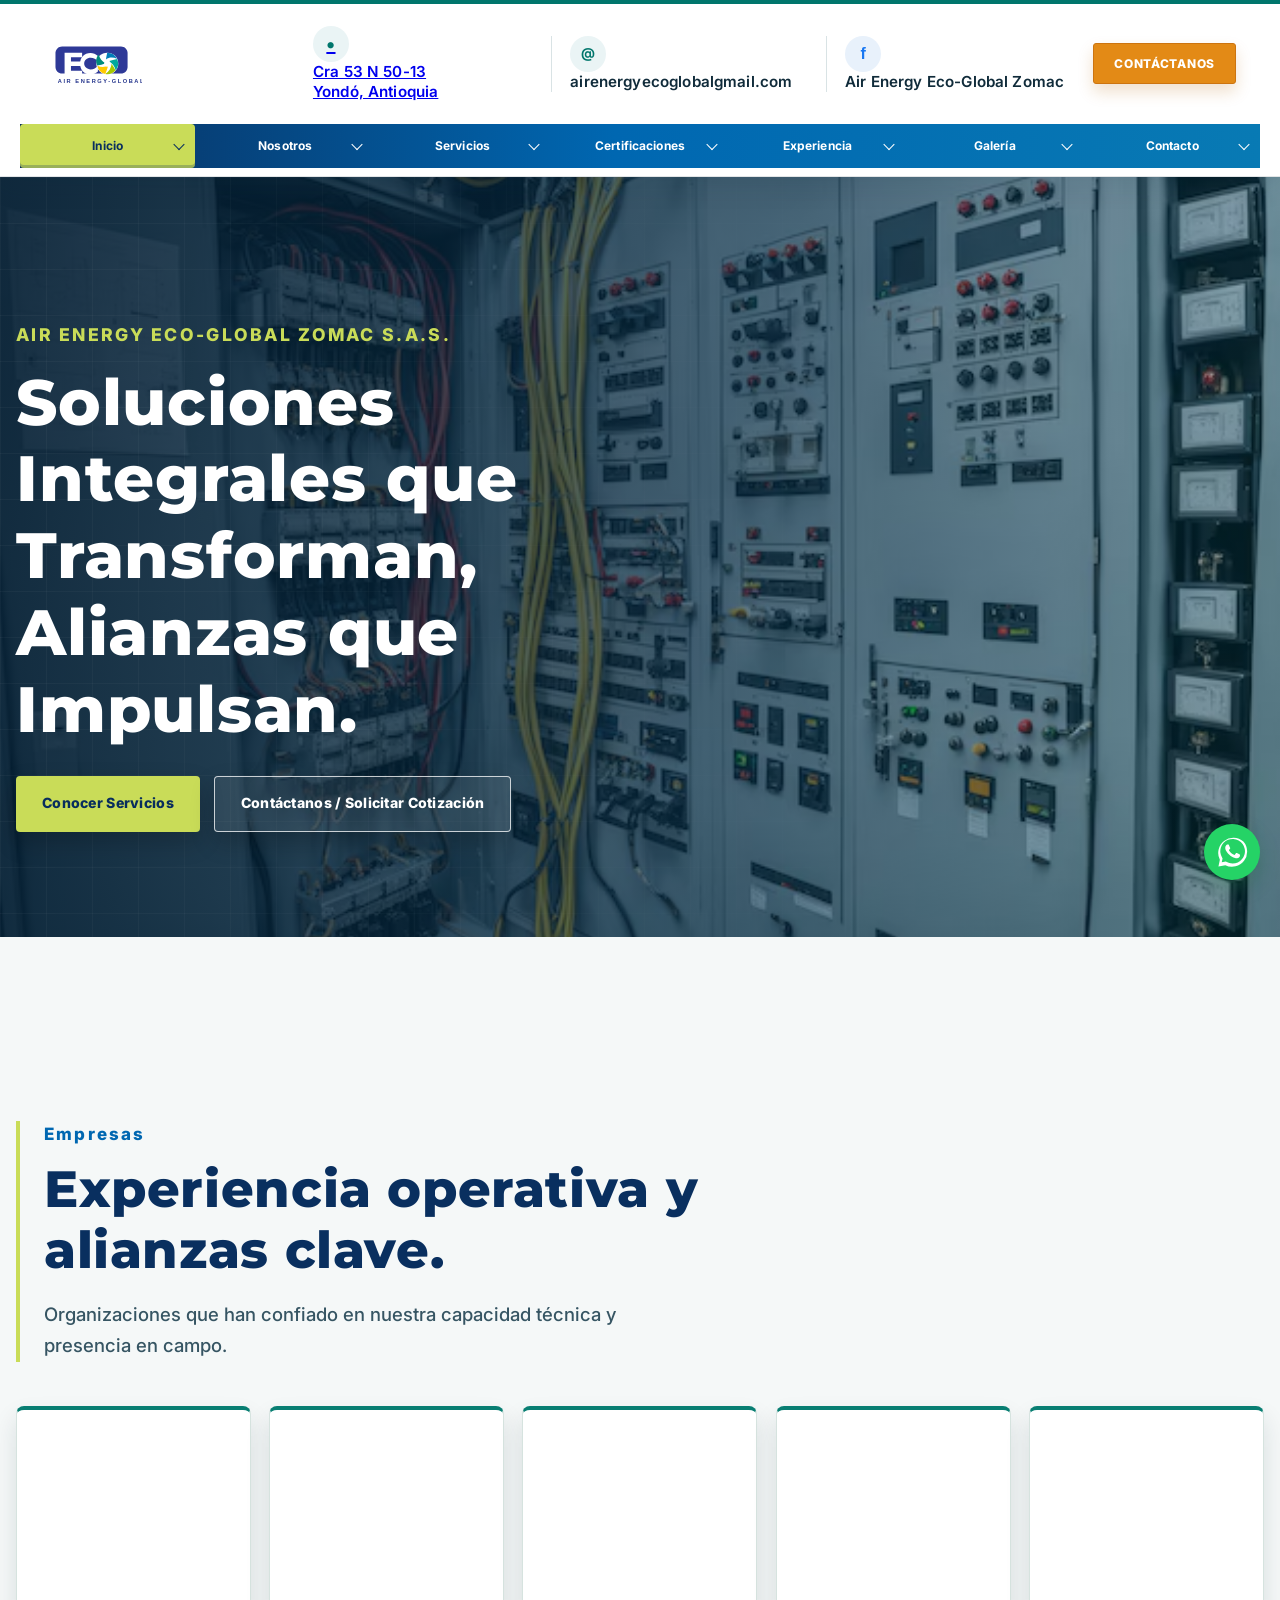
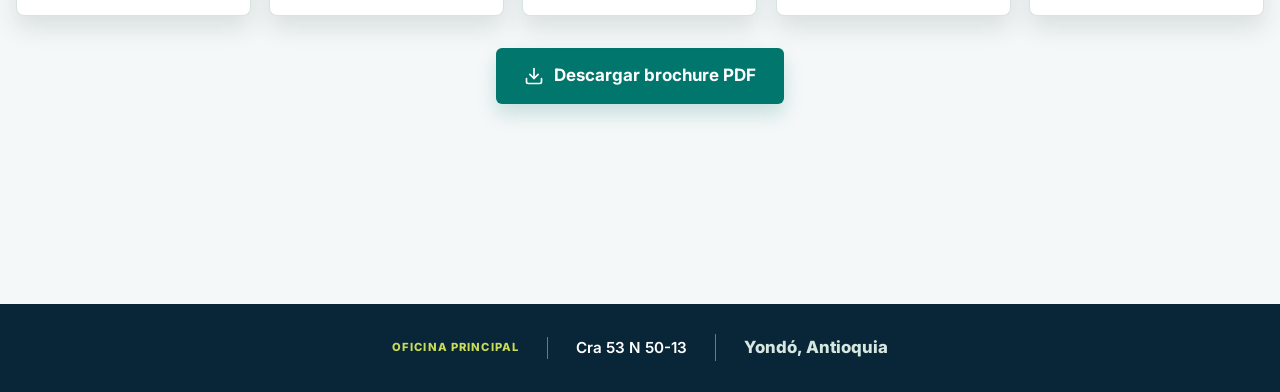
==== commit 5cd74bdb: "Estructura flexbox robusta para el header y menu de navegacion completo" ====
--- a/index.html
+++ b/index.html
@@ -10,70 +10,73 @@
     <link rel="stylesheet" href="css/logo.css">
     <link rel="stylesheet" href="css/design.css">
     <style>
-        /* Estructura del Grid del Header limpia y correcta */
+        /* Estructura general del Header limpia y estable */
         header.site-header {
-            display: grid !important;
-            grid-template-columns: auto 1fr auto !important;
-            grid-template-rows: auto auto !important;
-            align-items: center !important;
-            gap: 15px 24px !important;
+            display: flex !important;
+            flex-direction: column !important;
+            width: 100% !important;
+            max-width: 100% !important;
+            box-sizing: border-box !important;
+            background: #ffffff !important;
+        }
+
+        /* Fila Superior: Logo, Contactos y Botón perfectamente alineados */
+        .header-top-row {
+            display: flex !important;
+            justify-content: space-between !important;
+            align-items: center !important;
             padding: 14px 24px !important;
-            max-width: 100% !important;
-            box-sizing: border-box !important;
+            width: 100% !important;
+            box-sizing: border-box !important;
+            gap: 20px !important;
         }
         
         /* Logotipo con tamaño natural y proporción correcta */
-        header.site-header > .brand {
-            grid-row: 1 !important;
-            grid-column: 1 !important;
-            display: flex !important;
-            align-items: center !important;
-        }
-        header.site-header > .brand .brand-logo-frame {
-            display: flex !important;
-            align-items: center !important;
-        }
-        header.site-header > .brand .brand-logo {
+        .header-top-row .brand {
+            display: flex !important;
+            align-items: center !important;
+            flex-shrink: 0 !important;
+        }
+        .header-top-row .brand .brand-logo-frame {
+            display: flex !important;
+            align-items: center !important;
+        }
+        .header-top-row .brand .brand-logo {
             height: 48px !important;
             width: auto !important;
             max-width: none !important;
             object-fit: contain !important;
         }
 
-        /* Datos de contacto en el centro */
-        header.site-header > .header-contact {
-            grid-row: 1 !important;
-            grid-column: 2 !important;
+        /* Datos de contacto distribuidos en el centro */
+        .header-top-row .header-contact {
             display: flex !important;
             justify-content: space-around !important;
             align-items: center !important;
+            flex-grow: 1 !important;
             font-size: 0.95rem !important;
-            gap: 12px !important;
-        }
-        header.site-header > .header-contact a,
-        header.site-header > .header-contact span {
+            gap: 15px !important;
+        }
+        .header-top-row .header-contact a,
+        .header-top-row .header-contact span {
             font-size: 0.95rem !important;
             line-height: 1.3 !important;
             display: inline-block !important;
             vertical-align: middle !important;
         }
 
-        /* Botón Contáctanos alineado a la derecha */
-        header.site-header > .header-contact-button {
-            grid-row: 1 !important;
-            grid-column: 3 !important;
-            justify-self: end !important;
-            align-self: center !important;
+        /* Botón Contáctanos a la derecha */
+        .header-top-row .header-contact-button {
+            flex-shrink: 0 !important;
             white-space: nowrap !important;
             padding: 10px 20px !important;
         }
 
-        /* Menú de navegación azul abarcando todo el ancho */
+        /* Fila Inferior: Menú de navegación azul abarcando 100% de ancho de lado a lado */
         header.site-header > nav#primary-nav {
-            grid-row: 2 !important;
-            grid-column: 1 / -1 !important;
-            width: 100% !important;
-            box-sizing: border-box !important;
+            width: 100% !important;
+            box-sizing: border-box !important;
+            margin: 0 !important;
         }
         header.site-header > nav#primary-nav ul {
             display: flex !important;
@@ -82,35 +85,39 @@
             margin: 0 !important;
             padding: 0 !important;
             width: 100% !important;
+            box-sizing: border-box !important;
         }
     </style>
 </head>
 <body>
 
     <header class="site-header">
-        <!-- Logotipo -->
-        <a class="brand" href="index.html" aria-label="ECO Air Energy Global, ir al inicio">
-            <span class="brand-logo-frame">
-                <img class="brand-logo brand-logo-dark" src="assets/images/eco-air-energy-logo-transparent.svg" alt="ECO Air Energy Global">
-            </span>
-        </a>
-
-        <!-- Datos de contacto -->
-        <div class="header-contact" aria-label="Datos de contacto">
-            <a class="header-address" href="https://www.google.com/maps/search/?api=1&amp;query=Cra+53+N+50-13%2C+Yond%C3%B3%2C+Antioquia%2C+Colombia" target="_blank" rel="noopener noreferrer">Cra 53 N 50-13<br>Yondó, Antioquia</a>
-            <span class="header-email">airenergyecoglobalgmail.com</span>
-            <a class="header-facebook" href="https://www.facebook.com/search/top/?q=AIR%20ENERGY%20ECO-GLOBAL%20ZOMAC" target="_blank" rel="noopener noreferrer">Air Energy Eco-Global Zomac</a>
+        <!-- Fila Superior -->
+        <div class="header-top-row">
+            <!-- Logotipo -->
+            <a class="brand" href="index.html" aria-label="ECO Air Energy Global, ir al inicio">
+                <span class="brand-logo-frame">
+                    <img class="brand-logo brand-logo-dark" src="assets/images/eco-air-energy-logo-transparent.svg" alt="ECO Air Energy Global">
+                </span>
+            </a>
+
+            <!-- Datos de contacto -->
+            <div class="header-contact" aria-label="Datos de contacto">
+                <a class="header-address" href="https://www.google.com/maps/search/?api=1&amp;query=Cra+53+N+50-13%2C+Yond%C3%B3%2C+Antioquia%2C+Colombia" target="_blank" rel="noopener noreferrer">Cra 53 N 50-13<br>Yondó, Antioquia</a>
+                <span class="header-email">airenergyecoglobalgmail.com</span>
+                <a class="header-facebook" href="https://www.facebook.com/search/top/?q=AIR%20ENERGY%20ECO-GLOBAL%20ZOMAC" target="_blank" rel="noopener noreferrer">Air Energy Eco-Global Zomac</a>
+            </div>
+
+            <!-- Botón Contáctanos -->
+            <a class="header-contact-button" href="pages/contacto.html">Contáctanos</a>
+
+            <!-- Botón menú móvil (oculto en desktop) -->
+            <button class="menu-toggle" type="button" aria-expanded="false" aria-controls="primary-nav" aria-label="Abrir menú de navegación" style="display: none;">
+                <span></span><span></span><span></span>
+            </button>
         </div>
-
-        <!-- Botón Contáctanos -->
-        <a class="header-contact-button" href="pages/contacto.html">Contáctanos</a>
-
-        <!-- Botón menú móvil (oculto en desktop) -->
-        <button class="menu-toggle" type="button" aria-expanded="false" aria-controls="primary-nav" aria-label="Abrir menú de navegación" style="display: none;">
-            <span></span><span></span><span></span>
-        </button>
         
-        <!-- Menú de navegación principal (Fila 2) -->
+        <!-- Fila Inferior: Menú de navegación principal (Ancho completo garantizado) -->
         <nav id="primary-nav">
             <ul>
                 <li class="nav-item-has-menu"><a class="active" aria-current="page" href="index.html">Inicio</a><ul class="nav-submenu" aria-label="Detalles de Inicio"><li><span>Home</span></li></ul></li>
@@ -125,7 +132,7 @@
     </header>
 
     <main>
-        <!-- SECCIÓN DE INICIO CON EL VIDEO DE FONDO RESTAURADO -->
+        <!-- Sección de Inicio con el video de fondo -->
         <section id="inicio" class="hero-carousel" aria-label="Proyectos técnicos de AIR ENERGY ECO-GLOBAL">
             <div class="hero-slide hero-slide-industrial is-active" aria-hidden="true">
                 <video class="hero-video" autoplay muted loop playsinline preload="metadata" poster="assets/images/panel.avif">
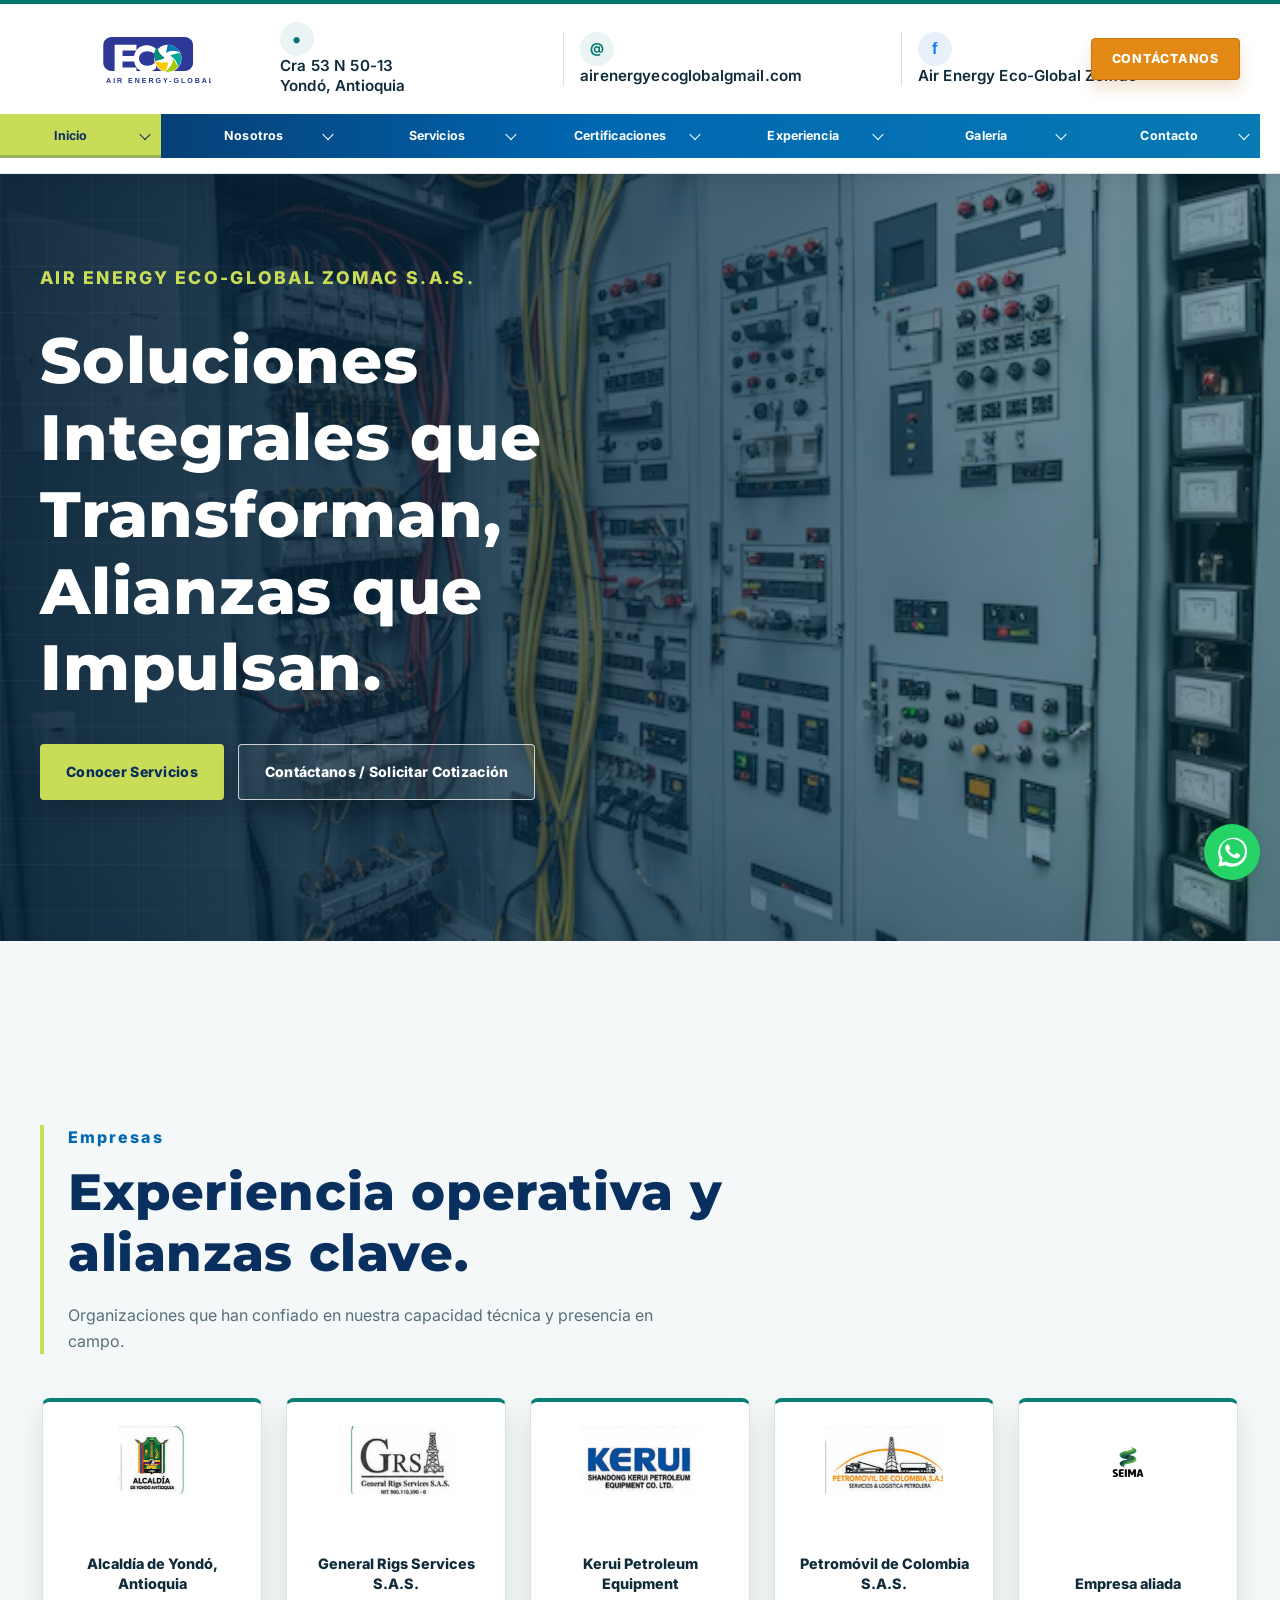
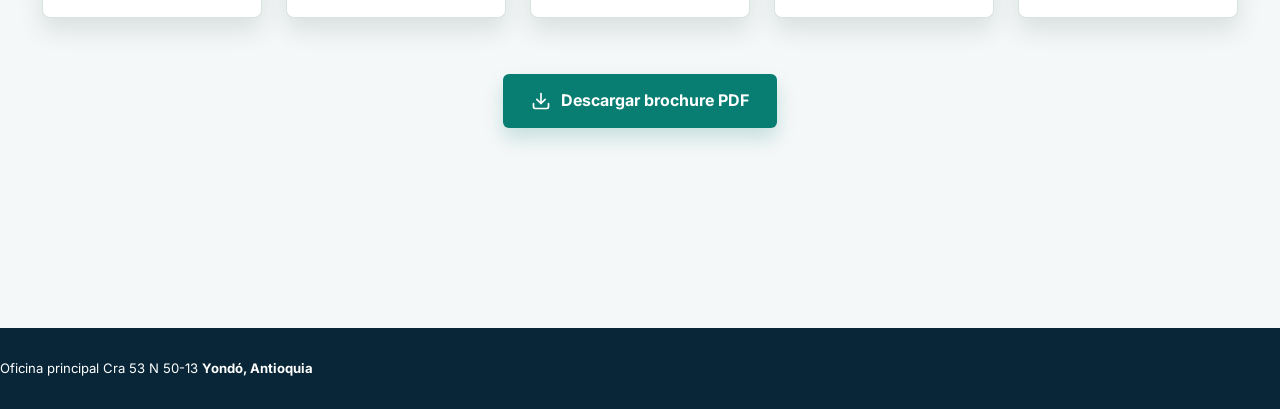
==== commit 37d5510f: "Fix header and navigation submenus" ====
--- a/index.html
+++ b/index.html
@@ -15,9 +15,12 @@
             display: flex !important;
             flex-direction: column !important;
             width: 100% !important;
-            max-width: 100% !important;
+            max-width: none !important;
+            margin: 0 !important;
+            padding: 15px 40px !important;
             box-sizing: border-box !important;
             background: #ffffff !important;
+            overflow: visible !important;
         }
 
         /* Fila Superior: Logo, Contactos y Botón perfectamente alineados */
@@ -25,8 +28,9 @@
             display: flex !important;
             justify-content: space-between !important;
             align-items: center !important;
-            padding: 14px 24px !important;
+            padding: 0 !important;
             width: 100% !important;
+            margin: 0 !important;
             box-sizing: border-box !important;
             gap: 20px !important;
         }
@@ -42,20 +46,24 @@
             align-items: center !important;
         }
         .header-top-row .brand .brand-logo {
-            height: 48px !important;
+            height: 60px !important;
+            max-height: 70px !important;
             width: auto !important;
             max-width: none !important;
             object-fit: contain !important;
+            border: 0 !important;
+            overflow: visible !important;
         }
 
         /* Datos de contacto distribuidos en el centro */
         .header-top-row .header-contact {
             display: flex !important;
-            justify-content: space-around !important;
-            align-items: center !important;
-            flex-grow: 1 !important;
+            justify-content: space-between !important;
+            align-items: center !important;
+            flex: 1 1 auto !important;
+            min-width: 0 !important;
             font-size: 0.95rem !important;
-            gap: 15px !important;
+            gap: 25px !important;
         }
         .header-top-row .header-contact a,
         .header-top-row .header-contact span {
@@ -74,9 +82,11 @@
 
         /* Fila Inferior: Menú de navegación azul abarcando 100% de ancho de lado a lado */
         header.site-header > nav#primary-nav {
-            width: 100% !important;
-            box-sizing: border-box !important;
-            margin: 0 !important;
+            width: calc(100% + 80px) !important;
+            max-width: none !important;
+            box-sizing: border-box !important;
+            margin: 0 0 0 -40px !important;
+            padding: 0 !important;
         }
         header.site-header > nav#primary-nav ul {
             display: flex !important;
--- a/css/logo.css
+++ b/css/logo.css
@@ -1,99 +1,371 @@
-/* --- Corrección definitiva de una sola línea para el Header --- */
-
-header.site-header {
+:root {
+    --container: 1200px;
+    --navy: #092f5f;
+    --blue: #0067b1;
+    --teal: #00766c;
+    --teal-dark: #005248;
+    --lime: #c9dc58;
+    --ink: #102b3a;
+    --muted: #587079;
+    --paper: #f5f8f8;
+    --surface: #fff;
+    --line: #d9e3e5;
+    --shadow-sm: 0 8px 22px rgba(13, 44, 59, .07);
+    --shadow-lg: 0 20px 44px rgba(13, 44, 59, .14);
+    --font-body: 'Inter', sans-serif;
+    --font-heading: 'Montserrat', sans-serif;
+}
+
+html { scroll-behavior: smooth; scroll-padding-top: 96px; }
+body { min-width: 0; overflow-x: clip; color: var(--ink); background: var(--paper); }
+img { max-width: 100%; height: auto; }
+main, section, article, figure, form, .content-split > *, .service-row > *, .contact-layout > * { min-width: 0; }
+body::selection { color: #fff; background: var(--blue); }
+
+/* Tipografía global */
+body, button, input, select, textarea { font-family: var(--font-body); }
+h1, h2, h3 {
+    font-family: var(--font-heading);
+    font-weight: 700;
+    letter-spacing: .012em;
+    line-height: 1.2;
+    overflow-wrap: anywhere;
+}
+h1 { font-size: clamp(2.25rem, 4.7vw, 4.75rem); }
+h2 { font-size: clamp(1.8rem, 3.25vw, 3.3rem); }
+h3 { font-size: clamp(1.05rem, 1.55vw, 1.35rem); }
+p, li, dd { font-family: var(--font-body); line-height: 1.6; }
+button, input, select, textarea { font-weight: 500; line-height: 1.5; }
+.site-header nav a, .header-contact, .header-contact-button, .site-footer, .button, .hero-cta {
+    font-family: var(--font-body);
+}
+.eyebrow, .service-number, .form-kicker, .corporate-kicker, .project-objective-kicker {
+    letter-spacing: .11em;
+}
+
+@media (max-width: 680px) {
+    h1 { font-size: clamp(2.15rem, 10vw, 3.25rem); }
+    h2 { font-size: clamp(1.65rem, 7vw, 2.35rem); }
+    h3 { font-size: 1.05rem; }
+    p, li, dd { overflow-wrap: break-word; }
+}
+
+/* --- CABECERA PRINCIPAL REESTRUCTURADA --- */
+header.site-header, body > header {
+    position: sticky;
+    top: 0;
+    z-index: 100;
+    display: grid;
+    grid-template-columns: auto 1fr auto;
+    align-items: center;
+    gap: 15px 30px;
+    padding: 12px 40px 0;
+    background: #ffffff;
+    border-top: 4px solid var(--teal);
+    box-shadow: 0 4px 20px rgba(0, 0, 0, 0.08);
+}
+
+/* Logotipo Base */
+.site-header .brand {
+    display: flex;
+    align-items: center;
+    width: auto;
+    min-width: 200px;
+    height: 60px;
+    text-decoration: none;
+}
+
+.site-header .brand-logo,
+.site-header .brand-logo-frame img,
+.site-header .brand img {
+    width: auto;
+    height: 100%;
+    max-height: 60px;
+    object-fit: contain;
+    display: block;
+}
+
+/* Datos de contacto (Centro) */
+header .header-contact {
+    display: flex;
+    align-items: center;
+    justify-content: center;
+    gap: 25px;
+    font-size: 0.82rem;
+    font-weight: 600;
+    color: var(--ink);
+}
+
+header .header-contact span,
+header .header-contact a {
+    display: flex;
+    align-items: center;
+    gap: 8px;
+    color: var(--ink);
+    text-decoration: none;
+    white-space: nowrap;
+}
+
+.header-address::before, .header-email::before, .header-facebook::before {
+    display: grid;
+    width: 32px;
+    height: 32px;
+    border-radius: 50%;
+    background: #eaf4f5;
+    color: var(--teal);
+    font-size: .86rem;
+    font-weight: 700;
+    place-items: center;
+    transition: background-color 180ms ease, color 180ms ease, transform 180ms ease;
+}
+.header-address::before { content: '•'; font-size: 1.25rem; }
+.header-email::before { content: '@'; }
+.header-facebook::before { content: 'f'; background: #e8f1fb; color: #1877f2; }
+.header-address:hover::before, .header-email:hover::before, .header-facebook:hover::before {
+    color: #fff;
+    background: var(--blue);
+    transform: scale(1.1);
+}
+
+/* Botón de Acción */
+.site-header .header-contact-button {
+    padding: 10px 20px;
+    background: #e38a16;
+    color: #ffffff;
+    font-size: 0.78rem;
+    font-weight: 800;
+    text-transform: uppercase;
+    text-decoration: none;
+    border-radius: 4px;
+    white-space: nowrap;
+    transition: background 180ms ease, transform 180ms ease;
+}
+
+.site-header .header-contact-button:hover {
+    background: #bd6e0e;
+    transform: translateY(-2px);
+}
+
+.menu-toggle {
+    display: none;
+    cursor: pointer;
+    place-content: center;
+    gap: 5px;
+}
+.menu-toggle span { display: block; width: 20px; height: 2px; background: var(--navy); transition: transform 180ms ease, opacity 180ms ease; }
+
+/* BARRA DE NAVEGACIÓN (Fila Inferior De Lado a Lado) */
+.site-header nav, body > header nav {
+    grid-column: 1 / -1;
+    width: calc(100% + 80px);
+    margin-left: -40px;
+    background: linear-gradient(90deg, var(--navy), var(--blue) 48%, #087ab4);
+}
+
+.site-header nav ul, body > header nav ul {
+    display: flex;
+    justify-content: space-around;
+    align-items: center;
+    margin: 0;
+    padding: 0;
+    list-style: none;
+}
+
+.site-header nav li, body > header nav li { position: relative; flex: 1 1 0; text-align: center; }
+
+.site-header nav a, body > header nav a {
+    display: inline-flex;
+    align-items: center;
+    justify-content: center;
+    width: 100%;
+    padding: 12px 16px;
+    color: #ffffff;
+    font-size: 0.8rem;
+    font-weight: 700;
+    text-decoration: none;
+    transition: background 150ms ease, color 150ms ease;
+}
+
+.site-header nav a:hover, body > header nav a:hover {
+    background: rgba(255, 255, 255, 0.15);
+    box-shadow: inset 0 -3px 0 var(--lime);
+}
+
+/* Submenús */
+.nav-submenu {
+    position: absolute;
+    z-index: 30;
+    top: 100%;
+    left: 0;
+    min-width: 240px;
+    padding: 10px 0;
+    background: linear-gradient(180deg, #0b76a0, #0a6287);
+    box-shadow: 0 16px 34px rgba(8, 32, 54, .24);
+    opacity: 0;
+    pointer-events: none;
+    transform: translateY(-8px);
+    transition: opacity 180ms ease, transform 180ms ease, visibility 180ms ease;
+    visibility: hidden;
+}
+.site-header nav li:hover > .nav-submenu {
+    opacity: 1;
+    pointer-events: auto;
+    transform: translateY(0);
+    visibility: visible;
+}
+.nav-submenu a {
+    display: block;
+    padding: 8px 16px;
+    color: #fff;
+    text-align: left;
+    white-space: nowrap;
+}
+.nav-submenu a:hover {
+    background: #075a7e;
+    box-shadow: inset 4px 0 0 var(--lime);
+}
+
+/* --- HERO SECTION --- */
+#inicio {
+    position: relative;
+    min-height: min(760px, calc(100vh - 82px));
+    background-image: linear-gradient(104deg, rgba(5,31,51,.96) 0%, rgba(5,46,70,.88) 42%, rgba(4,86,101,.53) 72%, rgba(4,86,101,.28)), url('https://images.unsplash.com/photo-1496247749665-49cf5b1022e9?auto=format&fit=crop&w=2200&q=90');
+}
+.hero-content { max-width: 740px; }
+.hero-content .eyebrow { color: var(--lime); }
+.hero-content h1 { max-width: 700px; margin: 0 0 28px; font-size: clamp(2.55rem, 4.25vw, 4.25rem); line-height: 1.1; }
+.hero-description { max-width: 650px; margin: 0; color: #f4f8f6; font-size: 1.2rem; font-weight: 600; line-height: 1.55; }
+.hero-actions { display: flex; flex-wrap: wrap; gap: 14px; margin-top: 38px; }
+.hero-cta { display: inline-flex; min-height: 56px; padding: 0 26px; align-items: center; justify-content: center; text-align: center; text-decoration: none; }
+.hero-cta-primary { background: var(--lime); color: #082d5d; }
+.hero-cta-primary:hover { background: #ddec83; transform: translateY(-3px); }
+.hero-cta-secondary { border: 1px solid rgba(255,255,255,.75); background: rgba(255,255,255,.08); color: #fff; }
+.hero-cta-secondary:hover { border-color: #fff; background: #fff; color: #082d5d; transform: translateY(-3px); }
+
+.button, .hero-cta { border-radius: 4px; font-weight: 800; letter-spacing: .02em; transition: transform 180ms ease, box-shadow 180ms ease, background 180ms ease; }
+.button { background: var(--teal); border: 1px solid var(--teal); color: #fff; }
+.button:hover { background: var(--teal-dark); box-shadow: 0 14px 30px rgba(0,82,72,.24); transform: translateY(-3px); }
+
+/* --- SECCIONES GENERALES --- */
+.clientes-section { padding-top: 82px; }
+.cliente-logo { min-height: 132px; border: 1px solid var(--line); box-shadow: var(--shadow-sm); transition: transform 220ms ease, box-shadow 220ms ease, border-color 220ms ease; }
+.cliente-logo:hover { border-color: rgba(0,103,177,.32); box-shadow: var(--shadow-lg); transform: translateY(-5px); }
+
+.page-intro { max-width: 900px; padding-top: clamp(82px,10vw,132px); padding-bottom: 72px; }
+.page-intro h1 { max-width: 860px; color: var(--navy); font-size: clamp(2.55rem,5.1vw,4.8rem); line-height: 1.1; }
+
+.service-row { margin-bottom: 18px; padding: 40px; border: 1px solid var(--line); border-radius: 8px; background: var(--surface); box-shadow: var(--shadow-sm); transition: transform 220ms ease, box-shadow 220ms ease; }
+.service-row:hover { box-shadow: var(--shadow-lg); transform: translateY(-5px); }
+
+.sector-grid { display: grid; grid-template-columns: repeat(2, minmax(0, 1fr)); gap: 20px; }
+.sector-card { display: grid; grid-template-columns: 58px minmax(0, 1fr); gap: 20px; min-height: 202px; padding: 27px; border: 1px solid #d7e4ec; border-top: 4px solid #005082; border-radius: 12px; background: #f8fafc; box-shadow: 0 9px 24px rgba(0, 80, 130, .08); transition: transform 200ms ease, box-shadow 200ms ease; }
+.sector-card:hover { border-color: #005082; box-shadow: 0 17px 32px rgba(0, 80, 130, .16); transform: translateY(-5px); }
+
+/* Carrusel de Aliados */
+.partners-carousel-section { width: min(var(--container), calc(100% - 48px)); margin: 96px auto 112px; }
+.partners-card-carousel { display: grid; grid-auto-columns: calc((100% - 84px) / 4); grid-auto-flow: column; gap: 28px; padding: 18px 12px 32px; overflow-x: auto; scroll-snap-type: x mandatory; }
+.partner-card { display: grid; min-height: 220px; padding: 24px 20px 18px; align-content: space-between; border: 1px solid var(--line); border-top: 4px solid var(--teal); border-radius: 6px; background: var(--surface); box-shadow: var(--shadow-sm); scroll-snap-align: start; }
+
+/* Botón flotante de WhatsApp */
+.btn-whatsapp {
+    position: fixed;
+    right: 20px;
+    bottom: 20px;
+    z-index: 9999;
+    display: grid;
+    width: 56px;
+    height: 56px;
+    place-items: center;
+    border-radius: 50%;
+    background: #25d366;
+    box-shadow: 0 8px 20px rgba(20, 110, 56, .32);
+    text-decoration: none;
+    transition: transform 180ms ease, box-shadow 180ms ease;
+}
+.btn-whatsapp:hover { transform: scale(1.08); box-shadow: 0 12px 26px rgba(20, 110, 56, .38); }
+.whatsapp-icon { width: 31px; height: 31px; fill: #fff; }
+
+/* Resumen Corporativo */
+.corporate-summary { display: grid; grid-template-columns: 180px minmax(0, 1fr); align-items: center; gap: 28px; width: min(1180px, calc(100% - 48px)); margin: -42px auto 0; padding: 38px 46px; position: relative; z-index: 3; background: #fff; border-left: 5px solid var(--lime); box-shadow: 0 16px 36px rgba(13,44,59,.14); }
+.corporate-summary-mark { display: flex; align-items: center; justify-content: center; }
+
+/* Footer */
+.site-footer, body > footer { padding: 30px 0; background: #082637; color: #fff; }
+
+/* --- ADAPTACIÓN RESPONSIVA MÓVIL --- */
+@media (max-width: 900px) {
+    header.site-header, body > header {
+        display: flex;
+        justify-content: space-between;
+        padding: 10px 20px;
+    }
+
+    header .header-contact,
+    .site-header .header-contact-button {
+        display: none;
+    }
+
+    .site-header .brand {
+        min-width: 150px;
+        height: 45px;
+    }
+
+    .menu-toggle {
+        display: grid;
+    }
+
+    .site-header nav, body > header nav {
+        position: absolute;
+        top: 100%;
+        right: 18px;
+        width: min(240px, calc(100vw - 36px));
+        margin-left: 0;
+        display: none;
+        background: var(--surface);
+        box-shadow: 0 14px 30px rgba(13,44,59,.14);
+        border-radius: 4px;
+    }
+
+    .site-header nav.is-open {
+        display: block;
+    }
+
+    .site-header nav ul {
+        flex-direction: column;
+    }
+
+    .site-header nav a {
+        color: var(--ink);
+        justify-content: flex-start;
+        padding: 10px 16px;
+    }
+
+    .sector-grid { grid-template-columns: 1fr; }
+    .partners-card-carousel { grid-auto-columns: minmax(220px, 72vw); }
+}
+
+@media (prefers-reduced-motion: reduce) {
+    *, *::before, *::after { scroll-behavior: auto !important; transition-duration: 1ms !important; animation-duration: 1ms !important; }
+}
+
+/* --- PARCHE DE FUERZA BRUTA PARA EL LOGO --- */
+.site-header img,
+.site-header .brand img,
+.site-header .brand-logo,
+.site-header .brand-logo-frame img,
+header img {
+    height: 80px !important;
+    max-height: 80px !important;
+    width: auto !important;
+    min-width: 220px !important;
+    object-fit: contain !important;
+    display: block !important;
+}
+
+.site-header .brand,
+.site-header .brand-logo-frame {
+    height: 80px !important;
+    width: auto !important;
     display: flex !important;
     align-items: center !important;
-    justify-content: space-between !important;
-    flex-wrap: nowrap !important;
-    gap: 8px !important;
-    padding: 8px 20px !important;
-    width: 100% !important;
-    max-width: 100% !important;
-    box-sizing: border-box !important;
-}
-
-/* Logotipo */
-.site-header .brand {
-    position: relative !important;
-    z-index: 2 !important;
-    display: flex !important;
-    align-items: center !important;
-    flex: 0 0 auto !important;
-    width: 190px !important;
-    height: 50px !important;
-    overflow: visible !important;
-    text-decoration: none !important;
-}
-
-.site-header .brand-logo-frame {
-    position: relative !important;
-    display: block !important;
-    width: 100% !important;
-    height: 100% !important;
-    overflow: visible !important;
-}
-
-.site-header .brand-logo {
-    position: absolute !important;
-    top: 50% !important;
-    left: 0 !important;
-    width: 100% !important;
-    height: auto !important;
-    max-height: 100% !important;
-    object-fit: contain !important;
-    transform: translateY(-50%) !important;
-    display: block !important;
-}
-
-/* Datos de contacto centrales */
-header .header-contact {
-    display: flex !important;
-    align-items: center !important;
-    justify-content: space-around !important;
-    gap: 10px !important;
-    flex-grow: 1 !important;
-    font-size: 0.75rem !important;
-    margin: 0 10px !important;
-}
-
-header .header-contact a, 
-header .header-contact span {
-    font-size: 0.75rem !important;
-    white-space: nowrap !important;
-}
-
-/* Botón de contáctanos */
-.site-header .header-contact-button {
-    flex: 0 0 auto !important;
-    white-space: nowrap !important;
-    padding: 6px 12px !important;
-    font-size: 0.75rem !important;
-}
-
-/* Menú de navegación forzado a la misma línea */
-.site-header nav {
-    flex: 0 0 auto !important;
-    display: flex !important;
-    align-items: center !important;
-}
-
-.site-header nav ul {
-    display: flex !important;
-    align-items: center !important;
-    flex-wrap: nowrap !important;
-    gap: 2px !important;
-    list-style: none !important;
-    margin: 0 !important;
-    padding: 0 !important;
-}
-
-.site-header nav ul li {
-    display: inline-flex !important;
-    position: relative !important;
-}
-
-.site-header nav ul li a {
-    font-size: 0.75rem !important;
-    padding: 4px 6px !important;
-    white-space: nowrap !important;
 }
--- a/css/design.css
+++ b/css/design.css
@@ -1,4 +1,3 @@
-
 :root {
     --navy: #092f5f;
     --blue: #0067b1;
@@ -14,15 +13,16 @@
     --shadow-lg: 0 20px 44px rgba(13, 44, 59, .14);
     --font-body: 'Inter', sans-serif;
     --font-heading: 'Montserrat', sans-serif;
+    --container: 1200px;
 }
 
 html { scroll-behavior: smooth; scroll-padding-top: 96px; }
-body { min-width: 0; overflow-x: clip; color: var(--ink); background: var(--paper); }
+body { min-width: 0; overflow-x: clip; color: var(--ink); background: var(--paper); margin: 0; }
 img { max-width: 100%; height: auto; }
 main, section, article, figure, form, .content-split > *, .service-row > *, .contact-layout > * { min-width: 0; }
 body::selection { color: #fff; background: var(--blue); }
 
-/* Unified type scale: headings provide the visual structure, body copy stays readable at every size. */
+/* Typography */
 body, button, input, select, textarea { font-family: var(--font-body); }
 h1, h2, h3 {
     font-family: var(--font-heading) !important;
@@ -49,35 +49,63 @@
     p, li, dd { overflow-wrap: break-word; }
 }
 
+/* --- Header & Navigation Corregido --- */
 .site-header, body > header {
     position: sticky;
-    display: grid;
-    grid-template-columns: auto minmax(0, 1fr) auto;
-    align-items: center;
-    min-height: 76px;
-    padding: 8px max(24px, calc((100% - var(--container)) / 2));
-    gap: 20px;
+    top: 0;
+    z-index: 1000;
+    display: flex;
+    flex-direction: column;
+    width: 100%;
+    margin: 0;
+    padding: 0;
     background: #fff;
     border-top: 4px solid var(--teal);
-    border-bottom-color: rgba(16,43,58,.12);
+    border-bottom: 1px solid rgba(16,43,58,.12);
     box-shadow: 0 8px 26px rgba(13,44,59,.1);
     backdrop-filter: blur(14px);
-    overflow: visible;
-}
-
-.header-contact { display: grid; grid-template-columns: max-content max-content max-content; align-items: center; justify-content: space-between; gap: 18px; width: 100%; color: var(--ink); font-family: var(--font-body); font-size: .8rem; font-weight: 600; letter-spacing: .01em; line-height: 1.45; }
-.header-contact span, .header-contact a { display: flex; align-items: center; min-height: 48px; }
-.header-address::before, .header-email::before, .header-facebook::before { display: grid; width: 36px; height: 36px; margin-right: 10px; border-radius: 50%; background: #eaf4f5; color: var(--teal); font-size: .86rem; font-weight: 700; line-height: 1; place-items: center; transition: background-color 180ms ease, color 180ms ease, box-shadow 180ms ease, transform 180ms ease; }
+    overflow: hidden;
+}
+
+/* Fila Superior: Logo + Datos de Contacto */
+.site-header > div:first-child,
+.header-contact-wrapper {
+    display: flex;
+    align-items: center;
+    justify-content: space-between;
+    width: 100%;
+    max-width: var(--container);
+    margin: 0 auto;
+    padding: 10px 24px;
+    box-sizing: border-box;
+}
+
+.header-contact { 
+    display: flex; 
+    align-items: center; 
+    justify-content: flex-end; 
+    gap: 18px; 
+    width: 100%;
+    color: var(--ink); 
+    font-family: var(--font-body); 
+    font-size: .8rem; 
+    font-weight: 600; 
+    letter-spacing: .01em; 
+    line-height: 1.45; 
+}
+.header-contact span, .header-contact a { display: flex; align-items: center; min-height: 40px; }
+.header-address::before, .header-email::before, .header-facebook::before { display: grid; width: 34px; height: 34px; margin-right: 8px; border-radius: 50%; background: #eaf4f5; color: var(--teal); font-size: .86rem; font-weight: 700; line-height: 1; place-items: center; transition: background-color 180ms ease, color 180ms ease, box-shadow 180ms ease, transform 180ms ease; }
 .header-address::before { content: '•'; font-size: 1.25rem; }
-.header-email, .header-facebook { padding-left: 18px; border-left: 1px solid var(--line); }
+.header-email, .header-facebook { padding-left: 16px; border-left: 1px solid var(--line); }
 .header-email { max-width: 180px; overflow-wrap: anywhere; }
 .header-email::before { content: '@'; }
-.header-facebook { min-width: 0; max-width: 170px; color: var(--ink); line-height: 1.35; text-decoration: none; transform: translateX(-18px); }
-.header-facebook::before { aspect-ratio: 1; content: 'f'; background: #e8f1fb; color: #1877f2; font-family: Arial, sans-serif; font-size: 1rem; font-stretch: normal; font-style: normal; font-weight: 700; line-height: 1; transform: none; }
+.header-facebook { min-width: 0; max-width: 170px; color: var(--ink); line-height: 1.35; text-decoration: none; }
+.header-facebook::before { aspect-ratio: 1; content: 'f'; background: #e8f1fb; color: #1877f2; font-family: Arial, sans-serif; font-size: 1rem; font-stretch: normal; font-style: normal; font-weight: 700; line-height: 1; }
 .header-address:hover::before, .header-email:hover::before, .header-facebook:hover::before, .header-facebook:focus-visible::before { color: #fff; background: var(--blue); box-shadow: 0 7px 14px rgba(0,103,177,.22); transform: scale(1.1); }
 .header-facebook:hover, .header-facebook:focus-visible { color: #1877f2; outline: none; }
-.header-contact-button { min-width: 142px; padding: 13px 18px; border: 1px solid #cc7410; border-radius: 3px; background: #e38a16; box-shadow: 0 8px 16px rgba(178,98,8,.2); color: #fff; font-size: .74rem; font-weight: 800; letter-spacing: .06em; text-align: center; text-decoration: none; text-transform: uppercase; transition: background 180ms ease, box-shadow 180ms ease, transform 180ms ease; }
+.header-contact-button { min-width: 142px; padding: 11px 16px; border: 1px solid #cc7410; border-radius: 3px; background: #e38a16; box-shadow: 0 8px 16px rgba(178,98,8,.2); color: #fff; font-size: .74rem; font-weight: 800; letter-spacing: .06em; text-align: center; text-decoration: none; text-transform: uppercase; transition: background 180ms ease, box-shadow 180ms ease, transform 180ms ease; }
 .header-contact-button:hover, .header-contact-button:focus-visible { background: #bd6e0e; box-shadow: 0 11px 20px rgba(178,98,8,.28); outline: none; transform: translateY(-2px); }
+
 .menu-toggle {
     display: none;
     cursor: pointer;
@@ -88,10 +116,31 @@
 .menu-toggle[aria-expanded="true"] span:nth-child(1) { transform: translateY(7px) rotate(45deg); }
 .menu-toggle[aria-expanded="true"] span:nth-child(2) { opacity: 0; }
 .menu-toggle[aria-expanded="true"] span:nth-child(3) { transform: translateY(-7px) rotate(-45deg); }
-.site-header nav, body > header nav { grid-column: 1 / -1; grid-row: 2; justify-self: center; width: 100vw; max-width: none; background: linear-gradient(90deg, var(--navy), var(--blue) 48%, #087ab4); }
-.site-header nav ul, body > header nav ul { display: flex; justify-content: space-between; gap: 0; width: 100%; margin: 0; padding: 0; list-style: none; }
+
+/* Fila Inferior: Menú de Navegación 100% de Ancho */
+.site-header nav, body > header nav {
+    width: 100% !important;
+    max-width: 100% !important;
+    margin: 0 !important;
+    padding: 0 !important;
+    background: linear-gradient(90deg, var(--navy), var(--blue) 48%, #087ab4) !important;
+}
+
+.site-header nav ul, body > header nav ul {
+    display: flex !important;
+    justify-content: space-between !important;
+    align-items: center !important;
+    width: 100% !important;
+    max-width: var(--container) !important;
+    margin: 0 auto !important;
+    padding: 0 24px !important;
+    list-style: none !important;
+    box-sizing: border-box !important;
+}
+
 .site-header nav li, body > header nav li { position: relative; }
-.site-header nav > ul > li, body > header nav > ul > li { flex: 1 1 0; }
+.site-header nav > ul > li, body > header nav > ul > li { flex: 1 1 0% !important; text-align: center; }
+
 .site-header nav a, body > header nav a {
     position: relative;
     display: inline-flex;
@@ -101,10 +150,11 @@
     min-height: 44px;
     padding: 9px 16px;
     border: 0;
-    border-radius: 4px;
+    border-radius: 0;
     color: #fff;
     font-size: .78rem;
     font-weight: 700;
+    text-decoration: none;
     transition: color 180ms ease, background-color 180ms ease, transform 180ms ease;
 }
 .site-header nav li.nav-item-has-menu > a, body > header nav li.nav-item-has-menu > a { padding-right: 28px; }
@@ -121,11 +171,12 @@
     transition: transform 180ms ease;
 }
 .site-header nav a:hover, .site-header nav a:focus-visible,
-body > header nav a:hover, body > header nav a:focus-visible { color: #fff; background: rgba(255,255,255,.16); border-color: transparent; box-shadow: inset 0 -3px 0 var(--lime); outline: none; transform: translateY(-1px); }
+body > header nav a:hover, body > header nav a:focus-visible { color: #fff; background: rgba(255,255,255,.16); border-color: transparent; box-shadow: inset 0 -3px 0 var(--lime); outline: none; }
 .site-header nav a.active, body > header nav a.active { color: #092f5f; background: var(--lime); border-color: transparent; box-shadow: inset 0 -3px 0 rgba(9,47,95,.25); }
 .site-header nav li.nav-item-has-menu:hover > a::before, .site-header nav li.nav-item-has-menu:focus-within > a::before,
 body > header nav li.nav-item-has-menu:hover > a::before, body > header nav li.nav-item-has-menu:focus-within > a::before,
 .site-header nav li.nav-item-has-menu.is-submenu-open > a::before, body > header nav li.nav-item-has-menu.is-submenu-open > a::before { transform: translateY(-30%) rotate(-135deg); }
+
 .nav-submenu {
     position: absolute;
     z-index: 30;
@@ -179,7 +230,9 @@
 body > header nav li.nav-item-has-menu:hover > .nav-submenu, body > header nav li.nav-item-has-menu:focus-within > .nav-submenu,
 .site-header nav li.nav-item-has-menu.is-submenu-open > .nav-submenu, body > header nav li.nav-item-has-menu.is-submenu-open > .nav-submenu { opacity: 1; pointer-events: auto; transform: translateY(0) scaleY(1); visibility: visible; }
 
+/* Hero Section */
 #inicio {
+    position: relative;
     min-height: min(760px, calc(100vh - 82px));
     background-image: linear-gradient(104deg, rgba(5,31,51,.96) 0%, rgba(5,46,70,.88) 42%, rgba(4,86,101,.53) 72%, rgba(4,86,101,.28)), url('https://images.unsplash.com/photo-1496247749665-49cf5b1022e9?auto=format&fit=crop&w=2200&q=90');
 }
@@ -200,10 +253,11 @@
 .button:hover, .button:focus-visible { background: var(--teal-dark); box-shadow: 0 14px 30px rgba(0,82,72,.24); transform: translateY(-3px); }
 .button-accent { background: var(--lime); border-color: var(--lime); }
 .button-accent:hover, .button-accent:focus-visible { background: #d9ec79; border-color: #d9ec79; }
-.hero-stats { width: min(930px,100%); border-top-color: rgba(201,220,88,.45); }
+.hero-stats { width: min(930px,100%); border-top: 1px solid rgba(201,220,88,.45); }
 .hero-stats div { padding-top: 20px; }
 .hero-stats dt { color: var(--lime); font-size: 1.55rem; }
 
+/* Components */
 .clientes-section { padding-top: 82px; }
 .cliente-logo { min-height: 132px; border: 1px solid var(--line); box-shadow: var(--shadow-sm); transition: transform 220ms ease,box-shadow 220ms ease,border-color 220ms ease; }
 .cliente-logo:hover { border-color: rgba(0,103,177,.32); box-shadow: var(--shadow-lg); transform: translateY(-5px); }
@@ -222,7 +276,7 @@
 .value-grid article { padding: 26px 22px; }
 .value-grid article:hover, .certification-grid article:hover { box-shadow: var(--shadow-lg); transform: translateY(-6px); }
 
-.services-intro { border-bottom-color: var(--line); }
+.services-intro { border-bottom: 1px solid var(--line); }
 .service-row { margin-bottom: 18px; padding: 40px; border: 1px solid var(--line); border-radius: 8px; background: var(--surface); box-shadow: var(--shadow-sm); transition: transform 220ms ease,box-shadow 220ms ease; }
 .service-row:last-child { border-bottom: 1px solid var(--line); }
 .service-row:hover { box-shadow: var(--shadow-lg); transform: translateY(-5px); }
@@ -245,7 +299,7 @@
 .project-grid img, .gallery-grid img, .team-gallery-grid img, .gallery-team-grid img { transition: transform 360ms ease,filter 360ms ease; }
 .project-grid article:hover img, .gallery-grid figure:hover img, .team-gallery-grid figure:hover img, .gallery-team-grid figure:hover img { filter: saturate(1.08) contrast(1.03); transform: scale(1.045); }
 .project-grid div, .gallery-grid figcaption, .team-gallery-grid figcaption, .gallery-team-grid figcaption { padding: 18px 19px 20px; }
-.industries li { position: relative; padding-left: 22px; border-bottom-color: var(--line); }
+.industries li { position: relative; padding-left: 22px; border-bottom: 1px solid var(--line); }
 .industries li::before { position: absolute; top: 21px; left: 0; width: 7px; height: 7px; border-radius: 50%; background: var(--lime); content: ''; }
 
 .industries { padding-top: 32px; }
@@ -273,8 +327,9 @@
 .partner-card.is-before { --card-tilt: 4deg; }
 .partner-card.is-after { --card-tilt: -4deg; }
 
-form { border-radius: 8px; box-shadow: var(--shadow-lg); }
-form::before { height: 4px; background: var(--blue); }
+/* Forms & Contacts */
+form { border-radius: 8px; box-shadow: var(--shadow-lg); position: relative; }
+form::before { position: absolute; top: 0; left: 0; right: 0; height: 4px; background: var(--blue); content: ''; border-radius: 8px 8px 0 0; }
 input:focus, textarea:focus, select:focus { border-color: var(--blue); box-shadow: 0 0 0 4px rgba(0,103,177,.12); }
 .contact-form { padding: clamp(28px,4vw,42px); }
 .contact-form h2 { margin: 0 0 8px; color: var(--navy); font-size: clamp(1.45rem,2.3vw,2rem); line-height: 1.2; }
@@ -299,6 +354,8 @@
 .social-links a { border-radius: 4px; background: var(--navy); transition: transform 180ms ease,background 180ms ease; }
 .social-links a:hover { background: var(--blue); transform: translateY(-3px); }
 .map-placeholder { min-height: 330px; background: linear-gradient(rgba(9,47,95,.88),rgba(0,82,72,.82)),url('https://images.unsplash.com/photo-1531058020387-3be344556be6?auto=format&fit=crop&w=1600&q=80') center/cover; }
+
+/* Footer & Extras */
 .site-footer, body > footer { padding-top: 30px; padding-bottom: 30px; background: #082637; }
 .contact-footer { display: flex; flex-wrap: wrap; align-items: center; justify-content: space-between; gap: 12px 24px; }
 .contact-footer a { color: #d5e7df; }
@@ -398,37 +455,51 @@
 [data-reveal]:nth-child(2) { transition-delay: 80ms; }
 [data-reveal]:nth-child(3) { transition-delay: 160ms; }
 
+/* Responsive Adjustments */
 @media (max-width: 800px) {
-    .site-header, body > header { grid-template-columns: minmax(0, 1fr) auto; min-height: 64px; padding: 7px 18px; gap: 10px; }
+    .site-header, body > header { position: relative; padding: 10px 18px; }
     .header-contact { display: none; }
     .header-contact-button { display: none; }
-    .menu-toggle { display: grid; grid-column: 2; width: 42px; height: 42px; padding: 10px; border: 1px solid var(--line); border-radius: 4px; background: var(--surface); cursor: pointer; place-content: center; gap: 5px; }
-    .menu-toggle span { display: block; width: 20px; height: 2px; background: var(--navy); transition: transform 180ms ease, opacity 180ms ease; }
-    .menu-toggle[aria-expanded="true"] span:nth-child(1) { transform: translateY(7px) rotate(45deg); }
-    .menu-toggle[aria-expanded="true"] span:nth-child(2) { opacity: 0; }
-    .menu-toggle[aria-expanded="true"] span:nth-child(3) { transform: translateY(-7px) rotate(-45deg); }
-    .site-header nav, body > header nav { position: absolute; top: calc(100% + 4px); right: 18px; z-index: 20; display: grid; grid-column: auto; width: min(230px, calc(100vw - 36px)); max-height: 0; overflow: hidden; border: 1px solid transparent; border-radius: 4px; background: var(--surface); box-shadow: 0 14px 30px rgba(13,44,59,.14); opacity: 0; pointer-events: none; transform: translateY(-8px); transition: max-height 240ms ease, opacity 180ms ease, transform 180ms ease, border-color 180ms ease; }
-    .site-header nav.is-open, body > header nav.is-open { max-height: 340px; border-color: var(--line); opacity: 1; pointer-events: auto; transform: translateY(0); }
-    .site-header nav ul, body > header nav ul { display: grid; grid-template-columns: 1fr; padding: 6px; }
-    .site-header nav a, body > header nav a { justify-content: flex-start; min-height: 38px; }
-    .site-header nav a, body > header nav a { color: var(--ink); }
+    .menu-toggle { display: grid; width: 42px; height: 42px; padding: 10px; border: 1px solid var(--line); border-radius: 4px; background: var(--surface); cursor: pointer; place-content: center; gap: 5px; align-self: flex-end; }
+    
+    .site-header nav, body > header nav { 
+        position: absolute !important; 
+        top: 100% !important; 
+        right: 18px !important; 
+        left: auto !important;
+        margin: 0 !important;
+        z-index: 20 !important; 
+        display: grid !important; 
+        width: min(230px, calc(100vw - 36px)) !important; 
+        max-height: 0 !important; 
+        overflow: hidden !important; 
+        border: 1px solid transparent !important; 
+        border-radius: 4px !important; 
+        background: var(--surface) !important; 
+        box-shadow: 0 14px 30px rgba(13,44,59,.14) !important; 
+        opacity: 0 !important; 
+        pointer-events: none !important; 
+        transform: translateY(-8px) !important; 
+        transition: max-height 240ms ease, opacity 180ms ease, transform 180ms ease, border-color 180ms ease !important; 
+    }
+    .site-header nav.is-open, body > header nav.is-open { max-height: 340px !important; border-color: var(--line) !important; opacity: 1 !important; pointer-events: auto !important; transform: translateY(0) !important; }
+    .site-header nav ul, body > header nav ul { display: grid !important; grid-template-columns: 1fr !important; padding: 6px !important; }
+    .site-header nav a, body > header nav a { justify-content: flex-start; min-height: 38px; color: var(--ink); }
     .nav-submenu { display: none; }
     .site-header nav li.nav-item-has-menu > a, body > header nav li.nav-item-has-menu > a { padding-right: 15px; }
     .site-header nav li.nav-item-has-menu > a::before, body > header nav li.nav-item-has-menu > a::before { display: none; }
     .site-header nav a:hover, .site-header nav a:focus-visible, .site-header nav a.active, body > header nav a:hover, body > header nav a:focus-visible, body > header nav a.active { color: var(--blue); background: #edf6fb; }
-    .hero-arrow { width: 42px; height: 42px; }.hero-arrow-prev { left: 12px; }.hero-arrow-next { right: 12px; }
+    
+    .hero-arrow { width: 42px; height: 42px; }
+    .hero-arrow-prev { left: 12px; }
+    .hero-arrow-next { right: 12px; }
     .hero-dots { right: 18px; bottom: 20px; }
     .service-row { grid-template-columns: 1fr; gap: 26px; padding: 32px; }
     .service-image { width: min(100%,520px); }
-}
-@media (max-width: 800px) {
-    .site-header, body > header { padding-right: 18px; padding-left: 18px; }
-    .site-header nav ul, body > header nav ul { grid-template-columns: 1fr; }
     .page-intro { padding-top: 76px; padding-bottom: 52px; }
     .page-intro h1 { font-size: clamp(2.35rem,11vw,3.4rem); }
     #inicio { min-height: 700px; background-position: 62% center; }
     .hero-content h1 { font-size: clamp(2.55rem,12vw,3.7rem); }
-    .service-row { padding: 25px; }
     .certification-grid article { min-height: auto; padding: 30px; }
     .contact-details { margin-top: 8px; }
     .partners-carousel-section { width: calc(100% - 36px); margin: 64px auto 72px; }
@@ -436,6 +507,7 @@
     .partners-card-carousel { grid-auto-columns: minmax(220px, 72vw); gap: 18px; }
     .sector-grid { grid-template-columns: 1fr; }
 }
+
 @media (max-width: 380px) {
     .site-header .brand, .site-header .brand-logo-frame { max-width: calc(100vw - 82px); }
     .hero-content h1 { font-size: clamp(2.3rem, 12vw, 3rem); }
@@ -443,10 +515,13 @@
     .hero-stats { grid-template-columns: 1fr; }
     .hero-stats div + div { padding-left: 0; border-top: 1px solid rgba(255,255,255,.22); border-left: 0; }
 }
+
 @media (prefers-reduced-motion: reduce) {
     *, *::before, *::after { scroll-behavior: auto !important; transition-duration: 1ms !important; animation-duration: 1ms !important; }
     [data-reveal] { opacity: 1; transform: none; }
 }
+
+/* Carousel & Corporate Elements */
 .hero-carousel { position: relative; isolation: isolate; overflow: hidden; }
 #inicio.hero-carousel { background: none; }
 .hero-slide { position: absolute; z-index: -2; inset: 0; background-position: center; background-size: cover; opacity: 0; transition: opacity 700ms ease; }
@@ -459,364 +534,141 @@
 .hero-slide.is-active { opacity: 1; }
 .hero-arrow { position: absolute; z-index: 2; top: 50%; width: 48px; height: 48px; margin: 0; padding: 0; border: 1px solid rgba(255,255,255,.45); border-radius: 50%; background: rgba(7,35,48,.35); box-shadow: none; color: #fff; font-size: 2rem; line-height: 1; transform: translateY(-50%); }
 .hero-arrow:hover, .hero-arrow:focus-visible { background: var(--blue); border-color: var(--blue); transform: translateY(-50%); }
-.hero-arrow-prev { left: 24px; }.hero-arrow-next { right: 24px; }
+.hero-arrow-prev { left: 24px; }
+.hero-arrow-next { right: 24px; }
 .hero-dots { position: absolute; z-index: 2; right: max(24px, calc((100% - var(--container)) / 2)); bottom: 32px; display: flex; gap: 8px; }
 .hero-dots button { width: 9px; min-height: 9px; height: 9px; margin: 0; padding: 0; border: 1px solid #fff; border-radius: 50%; background: transparent; box-shadow: none; }
 .hero-dots button.is-active { background: #fff; }
+
 .corporate-summary { display: grid; grid-template-columns: 180px minmax(0, 1fr); align-items: center; gap: 28px; width: min(1180px, calc(100% - 48px)); margin: -42px auto 0; padding: 38px 46px; position: relative; z-index: 3; overflow: hidden; background: #fff; border-left: 5px solid #c9dc58; box-shadow: 0 16px 36px rgba(13,44,59,.14); }
 .corporate-summary::after { position: absolute; z-index: 0; top: -35%; bottom: -35%; left: -25%; width: 16%; background: linear-gradient(90deg, transparent, rgba(201,220,88,.34), rgba(73,176,223,.2), transparent); content: ''; opacity: 0; pointer-events: none; transform: skewX(-18deg) translateX(-450%); animation: corporate-summary-sheen 8s ease-in-out infinite; }
-.corporate-summary-mark { position: relative; z-index: 1; padding-right: 28px; border-right: 1px solid #dce5e7; color: #0075bd; font: 800 1.14rem/1.18 'Manrope', sans-serif; letter-spacing: .12em; }
-.corporate-summary p { position: relative; z-index: 1; max-width: 850px; margin: 0; color: #173d4c; font-size: 1.16rem; font-weight: 700; line-height: 1.5; }
+
 @keyframes corporate-summary-sheen {
-    0%, 60%, 100% { opacity: 0; transform: skewX(-18deg) translateX(-450%); }
-    68% { opacity: 1; }
-    82% { opacity: 0; transform: skewX(-18deg) translateX(900%); }
-}
-@media (max-width: 700px) { .hero-content h1 { margin-bottom: 22px; font-size: clamp(2.2rem, 10vw, 3.15rem); } .hero-description { font-size: 1.05rem; } .hero-actions { align-items: stretch; flex-direction: column; margin-top: 30px; } .hero-cta { width: 100%; } .corporate-summary { grid-template-columns: 1fr; gap: 16px; width: calc(100% - 36px); margin-top: -22px; padding: 28px 24px; } .corporate-summary-mark { padding: 0 0 14px; border-right: 0; border-bottom: 1px solid #dce5e7; } .corporate-summary p { font-size: 1rem; } }
-
-.certification-carousel-section { width: min(var(--container), calc(100% - 48px)); margin: 84px auto 16px; }
-.certification-carousel-heading { max-width: 800px; margin: 0 0 30px; padding-left: 24px; border-left: 4px solid #c9dc58; }
-.certification-carousel-heading p { margin: 0 0 8px; color: #0075bd; font-size: .75rem; font-weight: 800; letter-spacing: .16em; text-transform: uppercase; }
-.certification-carousel-heading h2 { margin: 0; color: #102b3a; font: 800 clamp(2.1rem, 4vw, 3.75rem)/1.05 'Manrope', sans-serif; }
-.certification-carousel-heading span { display: block; max-width: 690px; margin-top: 16px; color: #587079; font-size: 1rem; line-height: 1.6; }
-.certification-card-carousel { display: grid; grid-auto-columns: calc((100% - 56px) / 3); grid-auto-flow: column; grid-template-columns: none; gap: 28px; padding: 14px 12px 30px; overflow-x: auto; overscroll-behavior-x: contain; scroll-snap-type: x mandatory; scrollbar-width: none; }
-.certification-card-carousel::-webkit-scrollbar { display: none; }
-.certification-card { position: relative; min-height: 370px; padding: 32px; overflow: hidden; border: 1px solid #d7e5ea; background: #fff; box-shadow: 0 14px 28px rgba(13,44,59,.1); scroll-snap-align: start; transition: transform 350ms ease, box-shadow 350ms ease, border-color 350ms ease; }
-.certification-card::after { position: absolute; right: -68px; bottom: -88px; width: 190px; height: 190px; border: 26px solid #e7f4f8; border-radius: 50%; content: ''; }
-.certification-card:hover, .certification-card.is-featured { border-color: #83bdd9; box-shadow: 0 22px 40px rgba(13,44,59,.18); transform: translateY(-6px); }
-.certification-seal { position: relative; z-index: 1; display: grid; width: 112px; height: 112px; margin-bottom: 24px; place-content: center; border: 5px solid #0a6fa2; border-radius: 50%; background: #f7fbfc; color: #0a6fa2; text-align: center; }
-.certification-seal::before { position: absolute; inset: 6px; border: 1px solid #90c8df; border-radius: 50%; content: ''; }
-.certification-seal small, .certification-seal strong, .certification-seal span { position: relative; z-index: 1; display: block; }
-.certification-seal small { font-size: .62rem; font-weight: 800; letter-spacing: .18em; }
-.certification-seal strong { font: 800 1.55rem/1 'Manrope', sans-serif; }
-.certification-seal span { margin-top: 4px; font-size: .68rem; font-weight: 800; letter-spacing: .08em; }
-.certification-card-kicker { margin: 0 0 7px; color: #0075bd; font-size: .7rem; font-weight: 800; letter-spacing: .12em; text-transform: uppercase; }
-.certification-card h3 { position: relative; z-index: 1; margin: 0 0 12px; color: #143649; font: 800 1.26rem/1.2 'Manrope', sans-serif; }
-.certification-card > p:last-child { position: relative; z-index: 1; max-width: 290px; margin: 0; color: #587079; font-size: .92rem; line-height: 1.55; }
-.certification-card-health { border-top: 5px solid #c9dc58; }
-.certification-card-health .certification-seal { border-color: #5c8f37; color: #3e6f24; }
-.certification-card-health .certification-seal::before { border-color: #c9dc58; }
-@media (max-width: 720px) { .certification-carousel-section { width: calc(100% - 36px); margin-top: 64px; } .certification-carousel-heading { margin-bottom: 24px; padding-left: 18px; } .certification-carousel-heading h2 { font-size: 2.45rem; } .certification-card-carousel { grid-auto-columns: minmax(260px, 78vw); gap: 18px; } .certification-card { min-height: 350px; padding: 28px; } }
-
-.services-carousel-section { width: min(var(--container), calc(100% - 48px)); margin: 0 auto; padding: 104px 0 52px; }
-.services-carousel-heading { position: relative; max-width: 840px; margin: 0 0 52px; padding-bottom: 28px; text-align: left; }
-.services-carousel-heading::after { position: absolute; bottom: 0; left: 0; width: 180px; height: 4px; background: linear-gradient(90deg, var(--blue), #42a4df 62%, transparent); content: ''; }
-.services-carousel-heading .eyebrow { margin: 0 0 16px; color: var(--blue); font-size: .78rem; font-weight: 800; letter-spacing: .18em; text-transform: uppercase; }
-.services-carousel-heading h2 { margin: 0; color: #102b3a; font-family: 'Manrope', sans-serif; font-size: 4.25rem; font-weight: 800; letter-spacing: 0; line-height: 1.04; }
-.services-carousel-description { max-width: 680px; margin: 22px 0 0; color: #587079; font-size: 1.06rem; line-height: 1.65; }
-.services-card-carousel { display: grid; grid-auto-columns: calc((100% - 56px) / 3); grid-auto-flow: column; grid-template-columns: none; gap: 28px; padding: 22px 12px 30px; overflow-x: auto; overscroll-behavior-x: contain; perspective: 1200px; scroll-snap-type: x mandatory; scrollbar-width: none; }
-.services-card-carousel::-webkit-scrollbar { display: none; }
-.maintenance-carousel-section { width: min(var(--container), calc(100% - 48px)); margin: 28px auto 108px; }
-.maintenance-carousel-heading { max-width: 790px; margin: 0 0 42px; padding-left: 24px; border-left: 4px solid var(--blue); }
-.maintenance-carousel-heading p { margin: 0 0 7px; color: var(--blue); font-size: .75rem; font-weight: 800; letter-spacing: .16em; text-transform: uppercase; }
-.maintenance-carousel-heading h2 { margin: 0; color: #102b3a; font-family: 'Manrope', sans-serif; font-size: clamp(2.2rem, 4.2vw, 4rem); line-height: 1.05; }
-.maintenance-carousel-heading span { display: block; max-width: 660px; margin-top: 17px; color: #587079; font-size: 1rem; line-height: 1.6; }
-.page-intro p:last-child,
-.industries-intro,
-.partners-carousel-heading > p:last-child,
-.certification-carousel-heading span,
-.services-carousel-description,
-.maintenance-carousel-heading span {
-    color: #365563;
-    font-size: clamp(1.06rem, 1.45vw, 1.16rem);
-    font-weight: 500;
-    line-height: 1.72;
-}
-.maintenance-card-carousel { display: grid; grid-auto-columns: calc((100% - 56px) / 3); grid-auto-flow: column; grid-template-columns: none; gap: 28px; padding: 22px 12px 30px; overflow-x: auto; overscroll-behavior-x: contain; perspective: 1200px; scroll-snap-type: x mandatory; scrollbar-width: none; }
-.maintenance-card-carousel::-webkit-scrollbar { display: none; }
-.service-card { --card-scale: .96; --card-tilt: 0deg; --card-opacity: .88; position: relative; aspect-ratio: 3 / 4; overflow: hidden; border-radius: 6px; background: linear-gradient(145deg, #123f4b, #0c2e38); box-shadow: 0 14px 26px rgba(13, 44, 59, .14); opacity: var(--card-opacity); scroll-snap-align: start; transform-style: preserve-3d; transition: box-shadow 600ms ease, opacity 600ms ease; animation: service-card-float 5.6s ease-in-out infinite; will-change: transform; }
-.service-card:nth-child(2n) { animation-delay: -1.8s; }
-.service-card:nth-child(3n) { animation-delay: -3.6s; }
-.service-card.is-featured { --card-scale: 1; --card-tilt: 0deg; --card-opacity: 1; box-shadow: 0 28px 48px rgba(13, 44, 59, .26); z-index: 1; }
-.service-card.is-before { --card-tilt: 4deg; }
-.service-card.is-after { --card-tilt: -4deg; }
-.service-card img { display: block; width: 100%; height: auto; max-height: 68%; object-fit: contain; object-position: center top; background: #edf2f2; }
-.service-card::after { position: absolute; right: 0; bottom: 0; left: 0; height: 42%; background: linear-gradient(transparent, rgba(4, 28, 35, .36)); content: ''; pointer-events: none; }
-.service-card-civil::before { display: none; }
-.service-card-title { position: absolute; z-index: 2; right: 18px; bottom: 18px; left: 18px; display: grid; min-height: 68px; padding: 16px 18px; place-items: center; border: 1px solid rgba(255, 255, 255, .22); background: rgba(248, 250, 249, .94); color: #102b3a; font-family: 'Manrope', sans-serif; font-size: clamp(.9rem, 1.35vw, 1.1rem); font-weight: 800; line-height: 1.3; text-align: center; }
-.service-card:hover { --card-scale: 1.02; --card-opacity: 1; animation-play-state: paused; }
-.service-card:hover img { transform: scale(1.03); }
-.service-card img { transition: transform 260ms ease; }
-@keyframes service-card-float { 0%, 100% { transform: translate3d(0, 0, 0) rotateY(var(--card-tilt)) scale(var(--card-scale)); } 50% { transform: translate3d(0, -9px, 0) rotateY(var(--card-tilt)) scale(var(--card-scale)); } }
-@media (prefers-reduced-motion: reduce) { .service-card { animation: none; } }
-@media (max-width: 720px) {
-    .services-carousel-section { width: calc(100% - 36px); padding-top: 54px; }
-    .services-carousel-heading { margin-bottom: 32px; padding-bottom: 22px; }
-    .services-carousel-heading h2 { font-size: 3rem; }
-    .services-carousel-description { margin-top: 16px; font-size: 1rem; }
-    .services-card-carousel { grid-auto-columns: minmax(260px, 78vw); gap: 18px; }
-    .maintenance-carousel-section { width: calc(100% - 36px); margin-bottom: 72px; }
-    .maintenance-carousel-heading { margin-bottom: 28px; padding-left: 18px; }
-    .maintenance-carousel-heading h2 { font-size: 2.6rem; }
-    .maintenance-card-carousel { grid-auto-columns: minmax(260px, 78vw); gap: 18px; }
-}
-
-.corporate-profile { display: grid; grid-template-columns: minmax(280px, .82fr) minmax(0, 1.18fr); width: min(1180px, calc(100% - 48px)); margin: 94px auto; background: #fff; box-shadow: 0 18px 46px rgba(13, 44, 59, .12); }
-.corporate-brand-panel { position: relative; display: flex; min-height: 680px; padding: 58px 54px; overflow: hidden; flex-direction: column; align-items: flex-start; justify-content: flex-start; background: #072d63; }
-.corporate-brand-panel::before { position: absolute; top: -34%; right: -30%; width: 120%; aspect-ratio: 1; border: 18px solid #1670bc; border-radius: 50%; content: ''; opacity: .95; }
-.corporate-brand-panel::after { position: absolute; top: -18%; right: -22%; width: 95%; aspect-ratio: 1; border: 12px solid #3fba84; border-radius: 50%; content: ''; }
-.corporate-profile-logo { position: relative; z-index: 1; width: min(100%, 300px); padding: 14px; background: #fff; }
-.corporate-download { position: relative; z-index: 1; width: calc(100% + 54px); margin: auto 0 -58px -54px; padding: 26px 54px; background: #007e9b; color: #fff; }
-.corporate-download strong { display: block; margin-bottom: 14px; font-family: 'Manrope', sans-serif; font-size: .82rem; letter-spacing: .08em; text-transform: uppercase; }
-.corporate-download a { color: #fff; font-size: .85rem; font-weight: 700; text-decoration: none; }
-.corporate-download a span { margin-left: 8px; font-size: 1.1rem; }
-.corporate-content-panel { padding: 58px clamp(30px, 5vw, 72px) 0; background: #fff; }
-.corporate-kicker { margin: 0 0 12px; color: #0075bd; font-size: .7rem; font-weight: 800; letter-spacing: .14em; text-transform: uppercase; }
-.corporate-content-panel h2 { max-width: 650px; margin: 0; color: #0d2734; font-family: 'Manrope', sans-serif; font-size: clamp(2rem, 3.4vw, 3.25rem); line-height: 1.12; }
-.corporate-mission { max-width: 700px; margin: 24px 0 40px; color: #476069; font-size: .98rem; line-height: 1.75; }
-.corporate-services { display: grid; grid-template-columns: repeat(2, minmax(0, 1fr)); gap: 0 32px; border-top: 1px solid #dce4e6; }
-.corporate-services article { display: grid; grid-template-columns: 34px 1fr; gap: 12px; padding: 21px 0; border-bottom: 1px solid #dce4e6; }
-.corporate-service-number { display: grid; width: 30px; height: 30px; border-radius: 50%; background: #e6f3f8; color: #0075bd; font: 800 .68rem/1 'Manrope', sans-serif; place-items: center; }
-.corporate-services h3 { margin: 1px 0 5px; color: #123546; font-family: 'Manrope', sans-serif; font-size: .86rem; line-height: 1.25; }
-.corporate-services p { margin: 0; color: #60757d; font-size: .72rem; line-height: 1.5; }
-.corporate-team-photo { position: relative; min-height: 290px; margin: 72px calc(clamp(30px, 5vw, 72px) * -1) 0; overflow: hidden; background: #063f72; }
-.corporate-team-photo::after { position: absolute; inset: 0; background: linear-gradient(90deg, rgba(0, 70, 128, .63), rgba(0, 128, 155, .28)); content: ''; pointer-events: none; }
-.corporate-team-photo img { display: block; width: 100%; height: 100%; min-height: 290px; object-fit: cover; object-position: center 57%; filter: saturate(.86) contrast(1.02); }
-.project-objective { display: grid; grid-template-columns: minmax(240px, .7fr) minmax(0, 1.3fr); width: min(1180px, calc(100% - 48px)); margin: 94px auto; overflow: hidden; background: #fff; box-shadow: 0 18px 46px rgba(13, 44, 59, .12); }
-.project-objective-mark { position: relative; display: flex; min-height: 350px; padding: 42px; overflow: hidden; flex-direction: column; align-items: flex-start; justify-content: space-between; background: #fff; border-right: 1px solid #dce4e6; }
-.project-objective-mark::before, .project-objective-mark::after { position: absolute; border: 11px solid; border-radius: 50%; content: ''; }
-.project-objective-mark::before { right: -34%; bottom: -62%; width: 125%; aspect-ratio: 1; border-color: #d5e9f6; }
-.project-objective-mark::after { top: -58%; left: -38%; width: 114%; aspect-ratio: 1; border-color: #d8efe5; }
-.project-objective-mark span { position: relative; z-index: 1; color: #0075bd; font: 800 4.6rem/1 'Manrope', sans-serif; }
-.project-objective-mark img { position: relative; z-index: 1; width: min(100%, 270px); height: auto; }
-.project-objective-content { display: flex; padding: clamp(38px, 6vw, 72px); flex-direction: column; justify-content: center; }
-.project-objective-kicker { margin: 0 0 12px; color: #0075bd; font-size: .72rem; font-weight: 800; letter-spacing: .14em; text-transform: uppercase; }
-.project-objective-content h2 { max-width: 700px; margin: 0; color: #0d2734; font-family: 'Manrope', sans-serif; font-size: clamp(2rem, 3.5vw, 3.4rem); line-height: 1.12; text-transform: uppercase; }
-.project-objective-content p:last-child { max-width: 720px; margin: 26px 0 0; padding-top: 24px; border-top: 1px solid #dce4e6; color: #476069; font-size: 1rem; line-height: 1.75; }
-@media (max-width: 860px) { .project-objective { grid-template-columns: 1fr; } .project-objective-mark { min-height: 230px; padding: 36px; } .project-objective-mark img { width: 220px; } }
-@media (max-width: 560px) { .project-objective { width: calc(100% - 36px); margin: 64px auto; } .project-objective-mark { min-height: 200px; padding: 28px 24px; } .project-objective-mark span { font-size: 3.5rem; } .project-objective-mark img { width: 190px; } .project-objective-content { padding: 38px 24px; } .project-objective-content h2 { font-size: 1.9rem; } .project-objective-content p:last-child { font-size: .93rem; } }
-@media (max-width: 860px) { .corporate-profile { grid-template-columns: 1fr; } .corporate-brand-panel { min-height: 290px; padding: 42px 36px; } .corporate-download { width: calc(100% + 72px); margin: auto 0 -42px -36px; padding: 22px 36px; } .corporate-content-panel { padding: 48px 36px 0; } .corporate-team-photo { margin: 56px -36px 0; } }
-@media (max-width: 560px) { .corporate-profile { width: calc(100% - 36px); margin: 64px auto; } .corporate-brand-panel { padding: 32px 24px; } .corporate-download { width: calc(100% + 48px); margin: auto 0 -32px -24px; padding: 20px 24px; } .corporate-content-panel { padding: 38px 24px 0; } .corporate-content-panel h2 { font-size: 1.9rem; } .corporate-services { grid-template-columns: 1fr; } .corporate-team-photo { min-height: 230px; margin: 48px -24px 0; } .corporate-team-photo img { min-height: 230px; } }
-
-:root {
-    --container: 1360px;
-    --page-gutter: 16px;
-}
-
-body { font-size: 17px; }
-
-.site-header, body > header {
-    padding-right: max(var(--page-gutter), calc((100% - var(--container)) / 2));
-    padding-left: max(var(--page-gutter), calc((100% - var(--container)) / 2));
-}
-.header-contact { font-size: .9rem; }
-.header-contact-button { font-size: .84rem; }
-.site-header nav a, body > header nav a { font-size: .9rem; }
-
-#inicio {
-    padding-right: max(var(--page-gutter), calc((100% - var(--container)) / 2));
-    padding-left: max(var(--page-gutter), calc((100% - var(--container)) / 2));
-}
-.page-intro, .section, .content-split, .principles, .team-note, .services-list,
-.certification-grid, .metrics, .industries, .gallery-grid, .contact-layout,
-.clientes-section, .partners-carousel-section, .certification-carousel-section,
-.services-carousel-section, .maintenance-carousel-section, .corporate-summary,
-.corporate-profile, .project-objective {
-    width: min(var(--container), calc(100% - (var(--page-gutter) * 2)));
-}
-.page-intro { margin-left: max(var(--page-gutter), calc((100% - var(--container)) / 2)); }
-.band, .site-footer {
-    padding-right: max(var(--page-gutter), calc((100% - var(--container)) / 2));
-    padding-left: max(var(--page-gutter), calc((100% - var(--container)) / 2));
-}
-.site-footer { font-size: .9rem; }
-
-@media (max-width: 800px) {
-    :root { --page-gutter: 14px; }
-    .site-header, body > header { padding-right: var(--page-gutter); padding-left: var(--page-gutter); }
-    .site-header nav, body > header nav { right: var(--page-gutter); width: min(250px, calc(100vw - (var(--page-gutter) * 2))); }
-}
-
-/* Empresas aliadas y descarga de brochure en la página principal. */
-body .partners-card-carousel {
-    display: grid;
-    grid-template-columns: repeat(5, minmax(0, 1fr));
-    grid-auto-columns: auto;
-    grid-auto-flow: row;
-    gap: 18px;
-    padding: 8px 0 24px;
-    overflow: visible;
-    perspective: none;
-    scroll-snap-type: none;
-}
-
-body .partner-card {
-    width: auto;
-    max-width: none;
-    min-width: 0;
-    min-height: 210px;
-}
-
-body .brochure-container-center {
-    display: flex;
-    width: 100%;
-    margin: 8px auto 0;
-    justify-content: center;
-}
-
-body .brochure-container-center .btn-brochure {
-    display: inline-flex;
-    min-height: 48px;
-    align-items: center;
-    justify-content: center;
-    gap: 10px;
-    padding: 14px 28px;
-    border: 0;
-    border-radius: 6px;
-    background: var(--teal);
-    box-shadow: 0 10px 20px rgba(8, 126, 114, .2);
-    color: #fff !important;
-    font-weight: 700;
-    text-decoration: none;
-}
-
-body .brochure-container-center .btn-brochure:hover,
-body .brochure-container-center .btn-brochure:focus-visible {
-    background: var(--teal-dark);
-    color: #fff !important;
-    outline: none;
-    transform: translateY(-2px);
-}
-
-@media (max-width: 900px) {
-    body .partners-card-carousel {
-        grid-template-columns: repeat(auto-fit, minmax(180px, 1fr));
-    }
-}
-
-.site-footer {
-    display: flex;
-    min-height: 88px;
-    align-items: center;
-    justify-content: center;
-    text-align: center;
-}
-
-.footer-location {
-    display: grid;
-    gap: 5px;
-}
-
-.footer-location-label {
-    color: var(--lime);
-    font-size: .7rem;
-    font-weight: 800;
-    letter-spacing: .1em;
-    text-transform: uppercase;
-}
-
-.footer-location a {
-    color: #fff;
-    font-size: .95rem;
-    font-weight: 600;
-    line-height: 1.45;
-    text-decoration: none;
-}
-
-.footer-location strong {
-    display: block;
-    color: #d5e7df;
-    font-size: 1.05rem;
-    font-weight: 800;
-}
-
-.footer-location a:hover,
-.footer-location a:focus-visible {
-    color: var(--lime);
-    outline: none;
-}
-
-.footer-location a {
-    display: flex;
-    align-items: center;
-    justify-content: center;
-    gap: 18px;
-}
-
-.footer-location strong {
-    padding-left: 18px;
-    border-left: 1px solid rgba(213, 231, 223, .45);
-}
-
-@media (max-width: 480px) {
-    .footer-location a {
-        flex-direction: column;
-        gap: 6px;
-    }
-
-    .footer-location strong {
-        padding: 6px 0 0;
-        border-top: 1px solid rgba(213, 231, 223, .45);
-        border-left: 0;
-    }
-}
-
-body .footer-location {
-    display: flex;
-    align-items: center;
-    justify-content: center;
-    gap: 28px;
-}
-
-body .footer-location-label,
-body .footer-address,
-body .footer-city {
-    display: block;
-    margin: 0;
-}
-
-body .footer-address,
-body .footer-city {
-    padding-left: 28px;
-    border-left: 1px solid rgba(213, 231, 223, .45);
-}
-
-body .footer-address {
-    color: #fff;
-    font-size: .95rem;
-    font-weight: 600;
-    text-decoration: none;
-}
-
-body .footer-city {
-    color: #d5e7df;
-    font-size: 1.05rem;
-    font-weight: 800;
-}
-
-@media (max-width: 640px) {
-    body .footer-location {
-        flex-direction: column;
-        gap: 10px;
-    }
-
-    body .footer-address,
-    body .footer-city {
-        padding: 10px 0 0;
-        border-top: 1px solid rgba(213, 231, 223, .45);
-        border-left: 0;
-    }
-}
-
-#inicio.hero-carousel {
-    justify-content: flex-end;
-}
-
-#inicio.hero-carousel .hero-content {
-    width: min(650px, 100%);
-    margin: 0 0 clamp(32px, 7vh, 72px);
-}
-
-#inicio.hero-carousel .hero-content .eyebrow {
-    margin: 0 0 14px;
-}
-
-#inicio.hero-carousel .hero-actions {
-    margin-top: 28px;
-}
-
-@media (max-width: 700px) {
-    #inicio.hero-carousel .hero-content {
-        margin-bottom: 28px;
-    }
+    0% { transform: skewX(-18deg) translateX(-450%); opacity: 0; }
+    20% { opacity: 1; }
+    40% { transform: skewX(-18deg) translateX(850%); opacity: 0; }
+    100% { transform: skewX(-18deg) translateX(850%); opacity: 0; }
+}
+
+/* ==========================================================================
+   SOLUCIÓN DE ALINEACIÓN DE HEADER Y MENÚ (ANCHO 100%)
+   ========================================================================== */
+
+/* 1. Sobreescribir el display flex de la etiqueta header general */
+header.site-header {
+    display: block !important;
+    position: relative !important;
+    width: 100% !important;
+    max-width: none !important;
+    min-height: auto !important;
+    padding: 15px 40px !important;
+    margin: 0 !important;
+    box-sizing: border-box !important;
+    background: #ffffff !important;
+    overflow: visible !important;
+}
+
+/* 2. Ajuste de la fila superior (Logo y Contacto) */
+.header-top-row {
+    display: flex !important;
+    justify-content: space-between !important;
+    align-items: center !important;
+    width: 100% !important;
+    max-width: none !important;
+    margin: 0 !important;
+    padding: 0 !important;
+    box-sizing: border-box !important;
+    gap: 20px !important;
+}
+
+.header-top-row .brand {
+    display: flex !important;
+    align-items: center !important;
+    flex-shrink: 0 !important;
+}
+
+.header-top-row .brand .brand-logo {
+    height: 65px !important;
+    max-height: 70px !important;
+    width: auto !important;
+    object-fit: contain !important;
+    border: 0 !important;
+    overflow: visible !important;
+}
+
+.header-top-row .header-contact {
+    display: flex !important;
+    justify-content: space-between !important;
+    align-items: center !important;
+    flex: 1 1 auto !important;
+    min-width: 0 !important;
+    gap: 25px !important;
+}
+
+/* 3. Menú de navegación azul extendido al 100% de la pantalla */
+header.site-header > nav#primary-nav {
+    display: block !important;
+    position: static !important;
+    top: auto !important;
+    right: auto !important;
+    left: auto !important;
+    width: calc(100% + 80px) !important;
+    max-width: none !important;
+    margin: 0 0 0 -40px !important;
+    padding: 0 !important;
+    max-height: none !important;
+    overflow: visible !important;
+    box-sizing: border-box !important;
+    background-color: #004b87 !important;
+    opacity: 1 !important;
+    pointer-events: auto !important;
+    transform: none !important;
+}
+
+header.site-header > nav#primary-nav > ul {
+    display: flex !important;
+    width: 100% !important;
+    max-width: 100% !important;
+    margin: 0 !important;
+    padding: 0 !important;
+    list-style: none !important;
+    box-sizing: border-box !important;
+}
+
+header.site-header > nav#primary-nav > ul > li {
+    flex: 1 1 0% !important; /* Distribuye proporcionalmente todos los elementos */
+    margin: 0 !important;
+    padding: 0 !important;
+    text-align: center !important;
+}
+
+header.site-header > nav#primary-nav > ul > li > a {
+    display: block !important;
+    width: 100% !important;
+    padding: 12px 0 !important;
+    box-sizing: border-box !important;
+    text-decoration: none !important;
+}
+
+header.site-header > nav#primary-nav .nav-submenu {
+    display: none !important;
+    position: absolute !important;
+    z-index: 1000 !important;
+    background: #ffffff !important;
+    overflow: visible !important;
+}
+
+header.site-header > nav#primary-nav > ul > li:hover > .nav-submenu,
+header.site-header > nav#primary-nav > ul > li:focus-within > .nav-submenu,
+header.site-header > nav#primary-nav > ul > li.is-submenu-open > .nav-submenu {
+    display: block !important;
+    opacity: 1 !important;
+    pointer-events: auto !important;
+    visibility: visible !important;
+    transform: translateY(0) scaleY(1) !important;
+}
+
+header.site-header > nav#primary-nav .nav-submenu a,
+header.site-header > nav#primary-nav .nav-submenu span {
+    color: var(--navy) !important;
 }
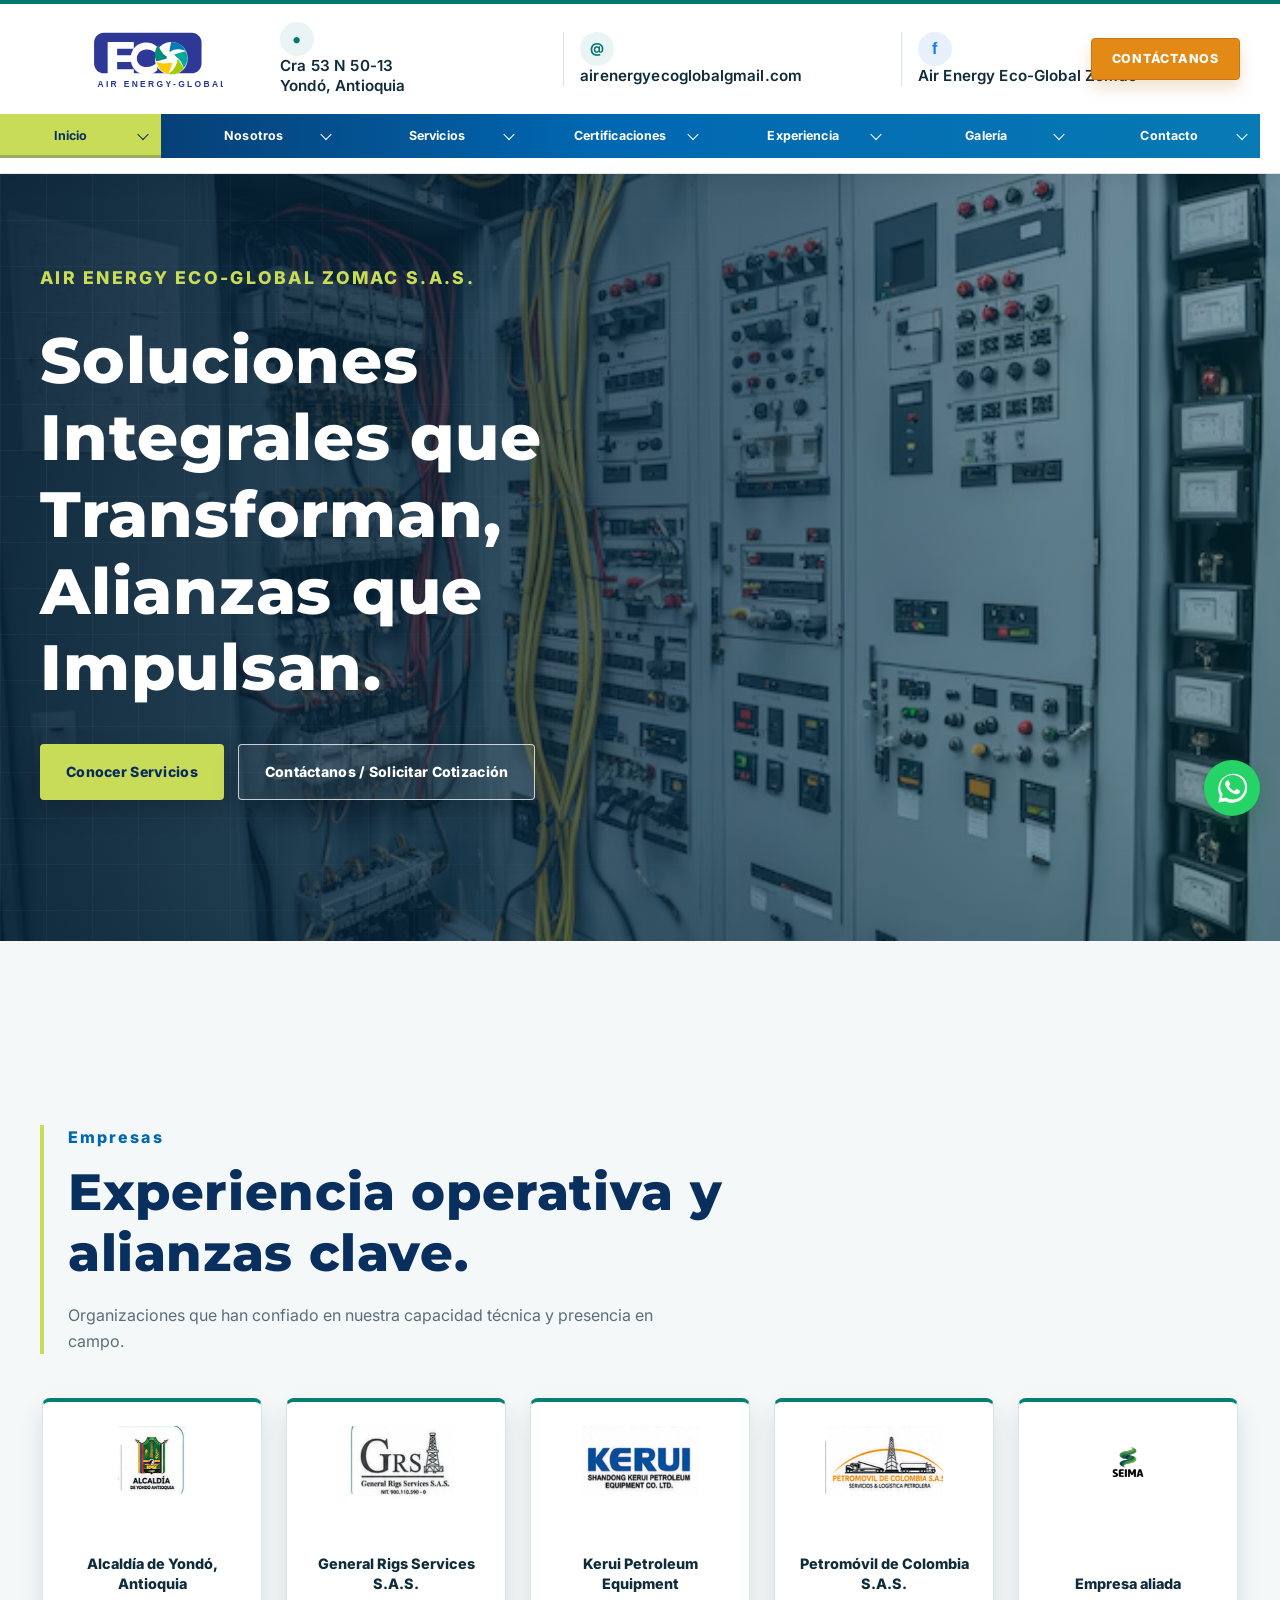
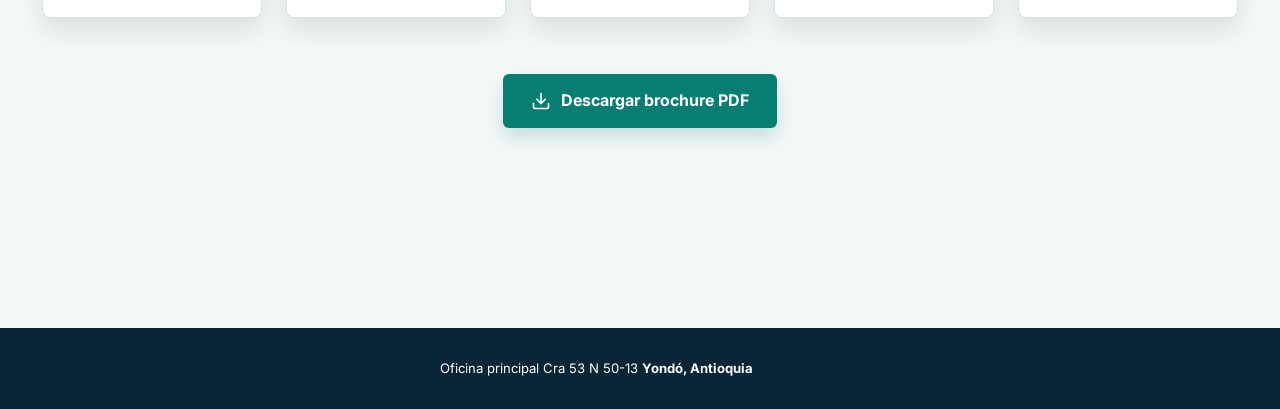
==== commit 4d030957: "Improve official logo presentation" ====
--- a/index.html
+++ b/index.html
@@ -46,8 +46,8 @@
             align-items: center !important;
         }
         .header-top-row .brand .brand-logo {
-            height: 60px !important;
-            max-height: 70px !important;
+            height: 72px !important;
+            max-height: 72px !important;
             width: auto !important;
             max-width: none !important;
             object-fit: contain !important;
--- a/css/design.css
+++ b/css/design.css
@@ -671,4 +671,177 @@
 header.site-header > nav#primary-nav .nav-submenu a,
 header.site-header > nav#primary-nav .nav-submenu span {
     color: var(--navy) !important;
+}
+
+/* Fuerza el layout de la seccion Nosotros por encima de estilos heredados. */
+@media (min-width: 769px) {
+    body main section#quienes-somos.page-intro {
+        display: grid !important;
+        grid-template-columns: 55% 40% !important;
+        gap: 5% !important;
+        align-items: center !important;
+        width: 100% !important;
+        max-width: none !important;
+        margin: 0 !important;
+        padding-left: 5% !important;
+        padding-right: 5% !important;
+        box-sizing: border-box !important;
+    }
+
+    body main section#quienes-somos.page-intro > .page-intro-copy {
+        grid-column: 1 !important;
+        width: 100% !important;
+        max-width: none !important;
+        margin: 0 !important;
+        padding: 0 !important;
+    }
+
+    body main section#quienes-somos.page-intro > .page-intro-copy h1,
+    body main section#quienes-somos.page-intro > .page-intro-copy p {
+        width: 100% !important;
+        max-width: none !important;
+    }
+
+    body main section#quienes-somos.page-intro > img {
+        grid-column: 2 !important;
+        width: 100% !important;
+        height: 380px !important;
+        max-height: 380px !important;
+        margin: 0 !important;
+        padding: 0 !important;
+        object-fit: cover !important;
+        border-radius: 12px !important;
+        justify-self: stretch !important;
+    }
+}
+
+@media (max-width: 600px) {
+    body main section#quienes-somos.page-intro {
+        display: block !important;
+        width: 100% !important;
+        max-width: none !important;
+        margin: 0 !important;
+        padding-left: 18px !important;
+        padding-right: 18px !important;
+        box-sizing: border-box !important;
+    }
+
+    body main section#quienes-somos.page-intro > img {
+        width: 100% !important;
+        height: auto !important;
+        max-height: none !important;
+        margin: 30px 0 0 !important;
+    }
+}
+
+/* Evita que WhatsApp tape el correo del pie de pagina. */
+.btn-whatsapp {
+    right: 20px !important;
+    bottom: 84px !important;
+}
+
+.site-footer.contact-footer {
+    display: grid !important;
+    grid-template-columns: minmax(0, 1fr) auto minmax(260px, .8fr) !important;
+    align-items: center !important;
+    gap: 12px 32px !important;
+    padding-right: 112px !important;
+}
+
+.site-footer.contact-footer > p,
+.site-footer.contact-footer > a {
+    min-width: 0 !important;
+    overflow-wrap: anywhere !important;
+}
+
+.site-footer.contact-footer > a:last-child {
+    justify-self: start !important;
+    text-align: left !important;
+}
+
+@media (max-width: 680px) {
+    .btn-whatsapp {
+        right: 16px !important;
+        bottom: 76px !important;
+    }
+
+    .site-footer.contact-footer {
+        grid-template-columns: 1fr !important;
+        gap: 10px !important;
+        padding-right: 24px !important;
+    }
+}
+
+/* Centra cada etiqueta del menu sin desplazarla por la flecha. */
+header.site-header > nav#primary-nav > ul > li > a,
+body > header nav#primary-nav > ul > li > a {
+    display: flex !important;
+    align-items: center !important;
+    justify-content: center !important;
+    width: 100% !important;
+    padding: 12px 0 !important;
+    text-align: center !important;
+}
+
+header.site-header > nav#primary-nav > ul > li.nav-item-has-menu > a::before,
+body > header nav#primary-nav > ul > li.nav-item-has-menu > a::before {
+    right: 14px !important;
+}
+
+/* Mantiene el pie visible y centrado en todas las paginas. */
+.site-footer,
+body > footer {
+    display: flex !important;
+    width: 100% !important;
+    min-height: 81px !important;
+    box-sizing: border-box !important;
+    align-items: center !important;
+    justify-content: center !important;
+    flex-wrap: wrap !important;
+    gap: 10px 32px !important;
+    padding: 24px 112px 24px 24px !important;
+    overflow: visible !important;
+    text-align: center !important;
+}
+
+.site-footer > *,
+body > footer > * {
+    min-width: 0 !important;
+    max-width: 100% !important;
+    margin: 0 !important;
+    overflow-wrap: anywhere !important;
+    text-align: center !important;
+}
+
+@media (max-width: 680px) {
+    .site-footer,
+    body > footer {
+        flex-direction: column !important;
+        gap: 8px !important;
+        padding: 22px 24px 86px !important;
+    }
+}
+
+/* Presenta el logo oficial completo, sin modificar el archivo SVG. */
+header.site-header .header-top-row .brand-logo,
+body > header .header-top-row .brand-logo {
+    display: block !important;
+    width: 220px !important;
+    height: 72px !important;
+    min-width: 0 !important;
+    max-width: 220px !important;
+    max-height: 72px !important;
+    object-fit: contain !important;
+    object-position: center !important;
+    border: 0 !important;
+}
+
+header.site-header .header-top-row .brand-logo-frame,
+body > header .header-top-row .brand-logo-frame {
+    display: flex !important;
+    width: 220px !important;
+    height: 72px !important;
+    align-items: center !important;
+    justify-content: flex-start !important;
+    overflow: visible !important;
 }
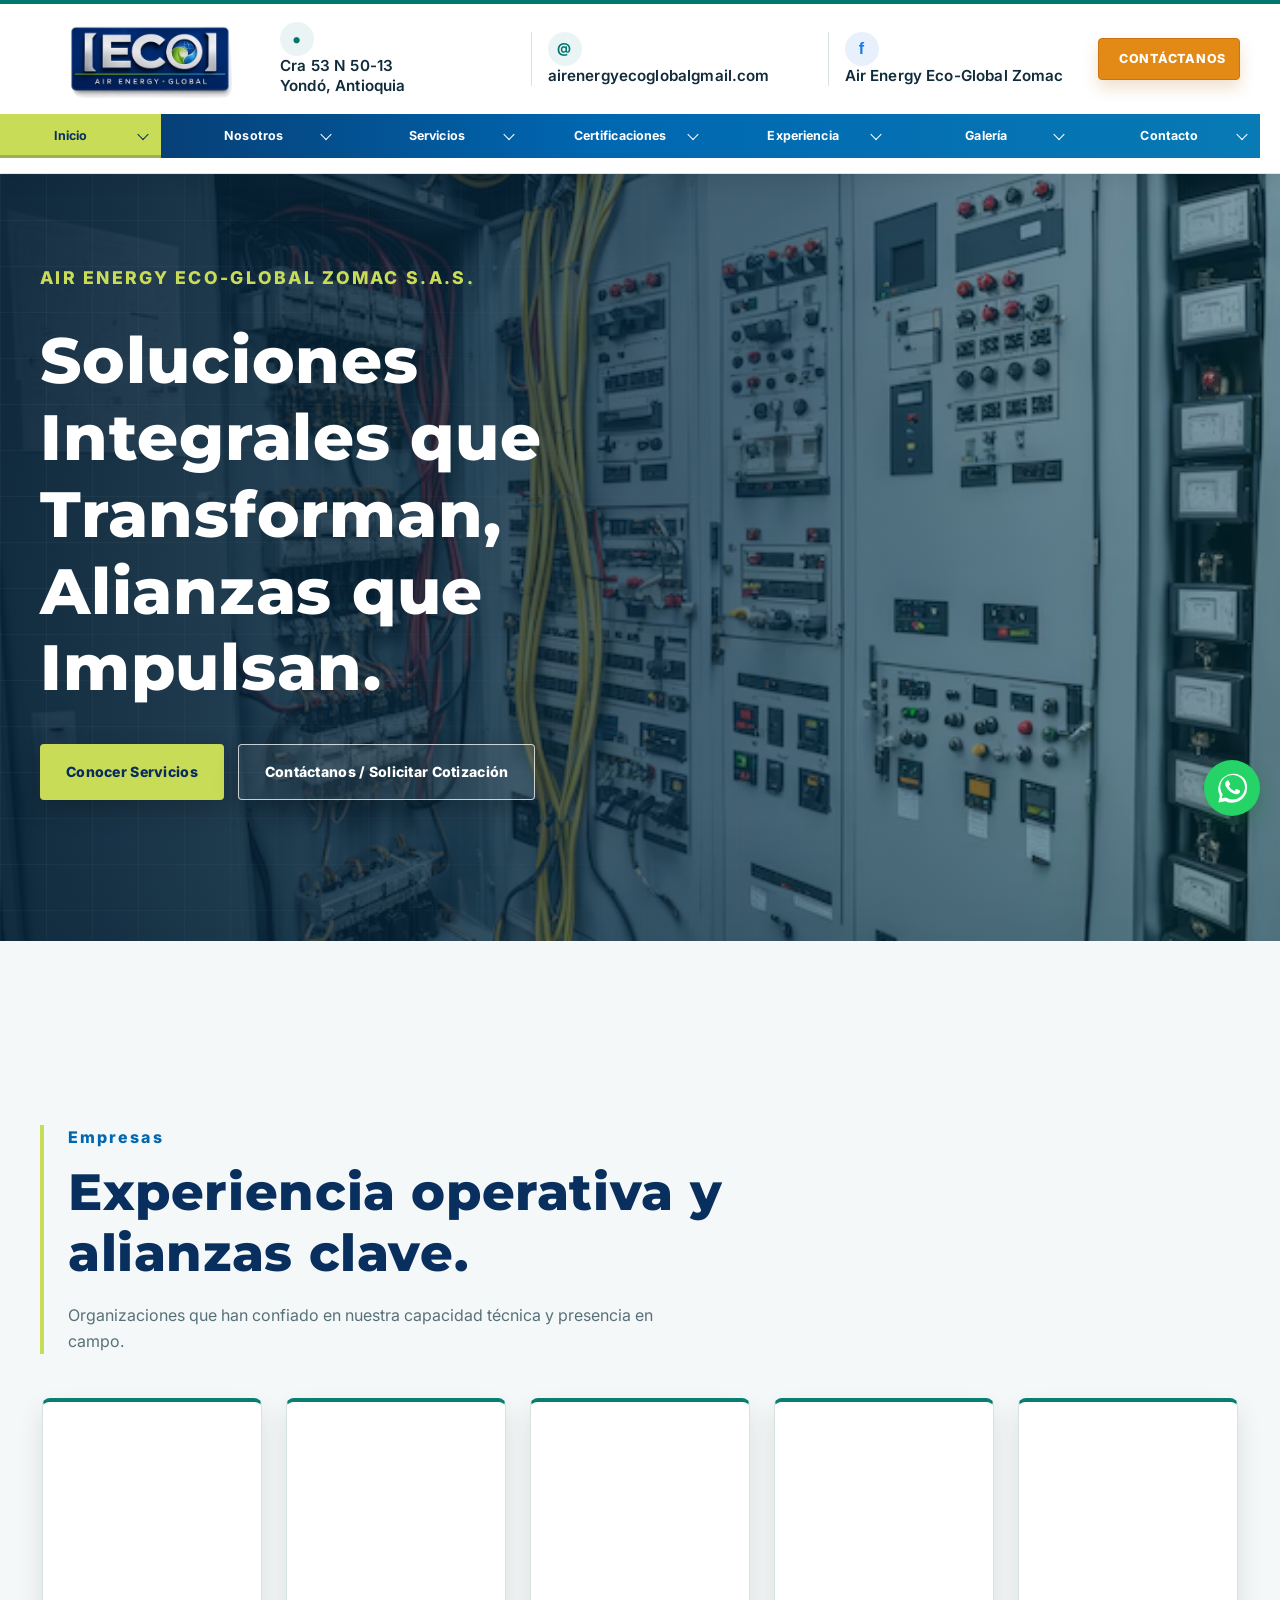
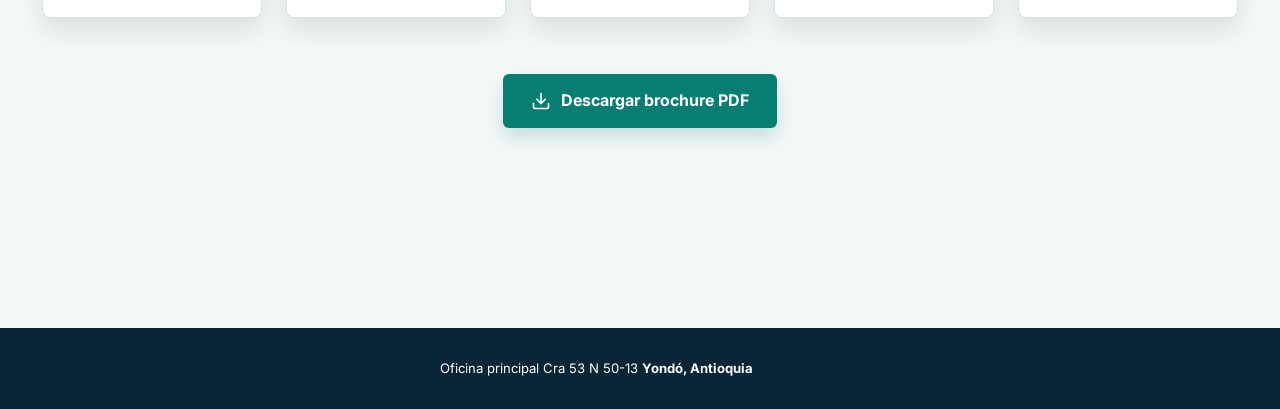
==== commit fcc3af39: "Use requested logo and separate contact button" ====
--- a/index.html
+++ b/index.html
@@ -46,8 +46,8 @@
             align-items: center !important;
         }
         .header-top-row .brand .brand-logo {
-            height: 72px !important;
-            max-height: 72px !important;
+            height: 90px !important;
+            max-height: 90px !important;
             width: auto !important;
             max-width: none !important;
             object-fit: contain !important;
@@ -107,7 +107,7 @@
             <!-- Logotipo -->
             <a class="brand" href="index.html" aria-label="ECO Air Energy Global, ir al inicio">
                 <span class="brand-logo-frame">
-                    <img class="brand-logo brand-logo-dark" src="assets/images/eco-air-energy-logo-transparent.svg" alt="ECO Air Energy Global">
+                    <img class="brand-logo brand-logo-dark" src="assets/images/logo-air-energy-transparent.png" alt="ECO Air Energy Global">
                 </span>
             </a>
 
--- a/css/design.css
+++ b/css/design.css
@@ -827,10 +827,10 @@
 body > header .header-top-row .brand-logo {
     display: block !important;
     width: 220px !important;
-    height: 72px !important;
+    height: 90px !important;
     min-width: 0 !important;
     max-width: 220px !important;
-    max-height: 72px !important;
+    max-height: 90px !important;
     object-fit: contain !important;
     object-position: center !important;
     border: 0 !important;
@@ -840,8 +840,34 @@
 body > header .header-top-row .brand-logo-frame {
     display: flex !important;
     width: 220px !important;
-    height: 72px !important;
+    height: 90px !important;
     align-items: center !important;
     justify-content: flex-start !important;
     overflow: visible !important;
+}
+
+@media (min-width: 801px) {
+    header.site-header .header-top-row .header-contact,
+    body > header .header-top-row .header-contact {
+        display: grid !important;
+        grid-template-columns: minmax(170px, 1fr) minmax(220px, 1.2fr) minmax(190px, 1fr) !important;
+        align-items: center !important;
+        flex: 1 1 auto !important;
+        min-width: 0 !important;
+        gap: 18px !important;
+    }
+
+    header.site-header .header-top-row .header-contact > *,
+    body > header .header-top-row .header-contact > * {
+        min-width: 0 !important;
+        max-width: none !important;
+        overflow-wrap: anywhere !important;
+    }
+
+    header.site-header .header-top-row .header-contact-button,
+    body > header .header-top-row .header-contact-button {
+        flex: 0 0 142px !important;
+        min-width: 142px !important;
+        margin-left: 18px !important;
+    }
 }
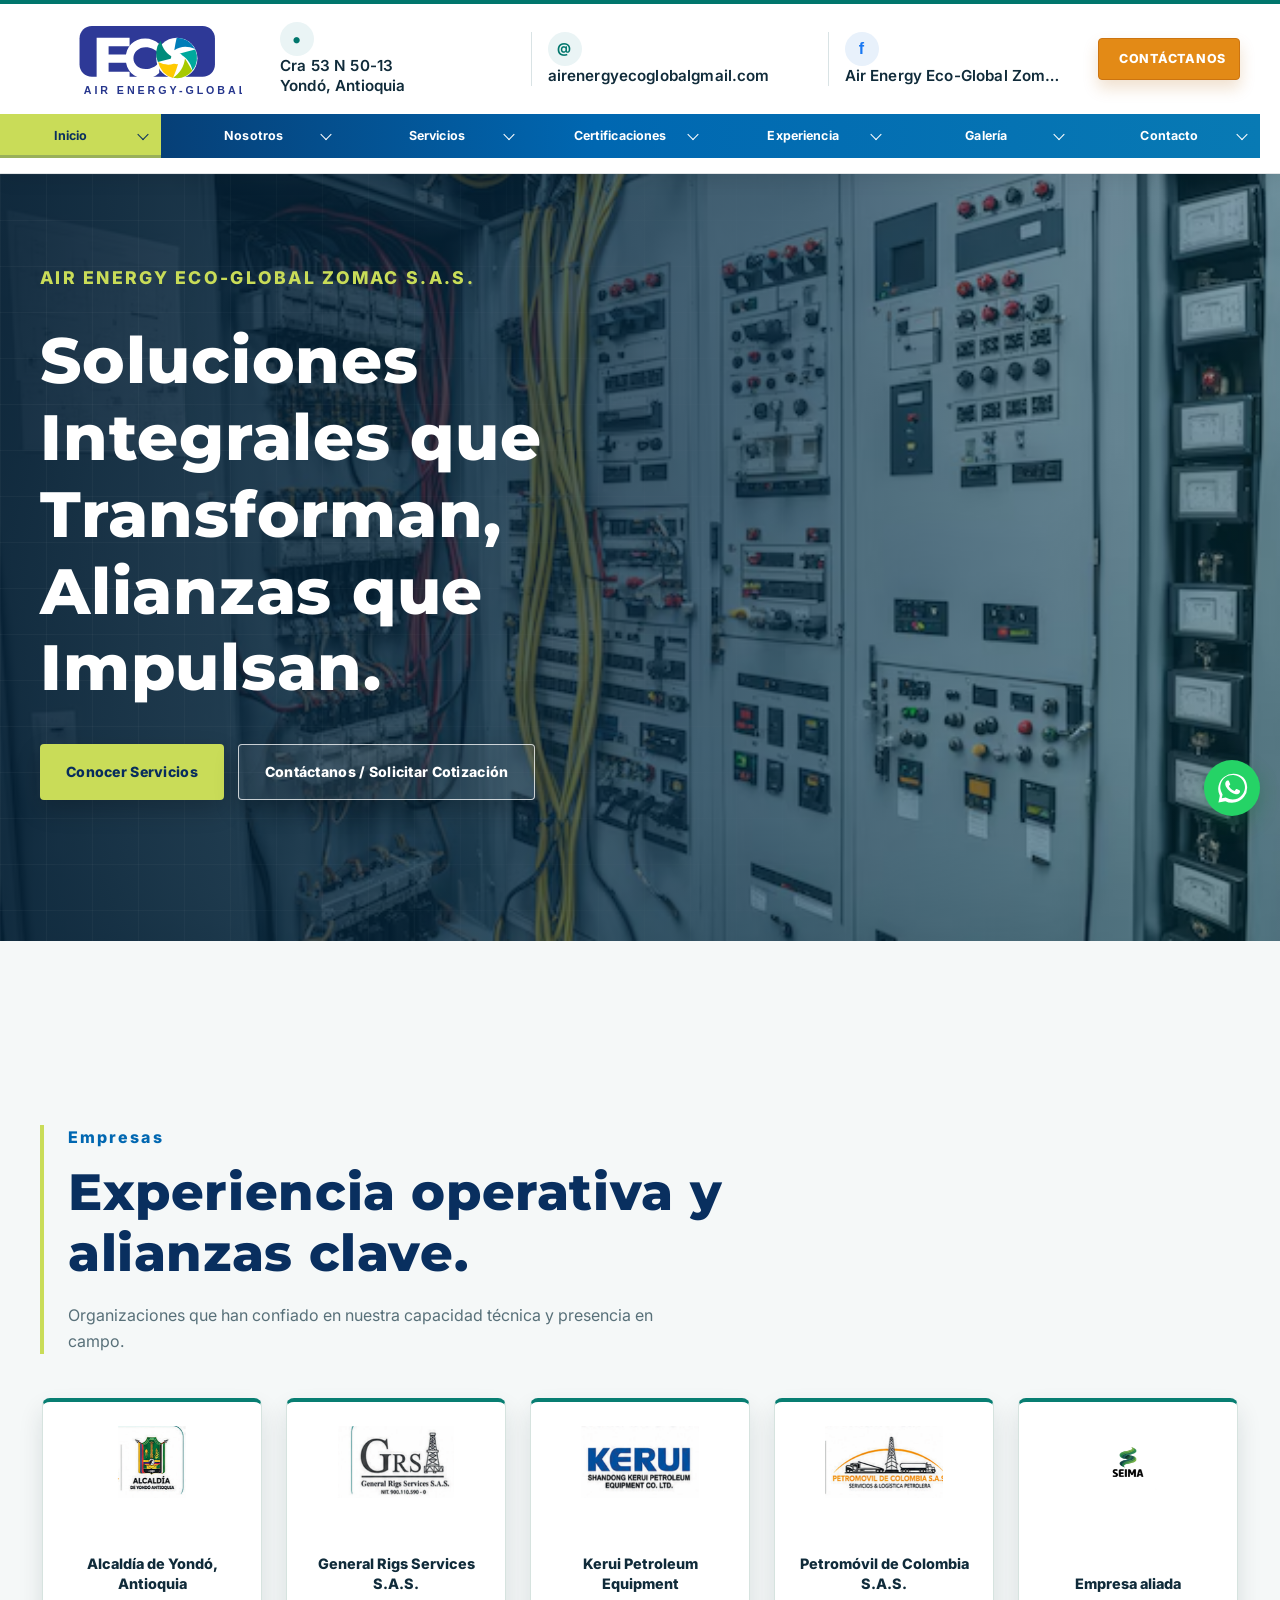
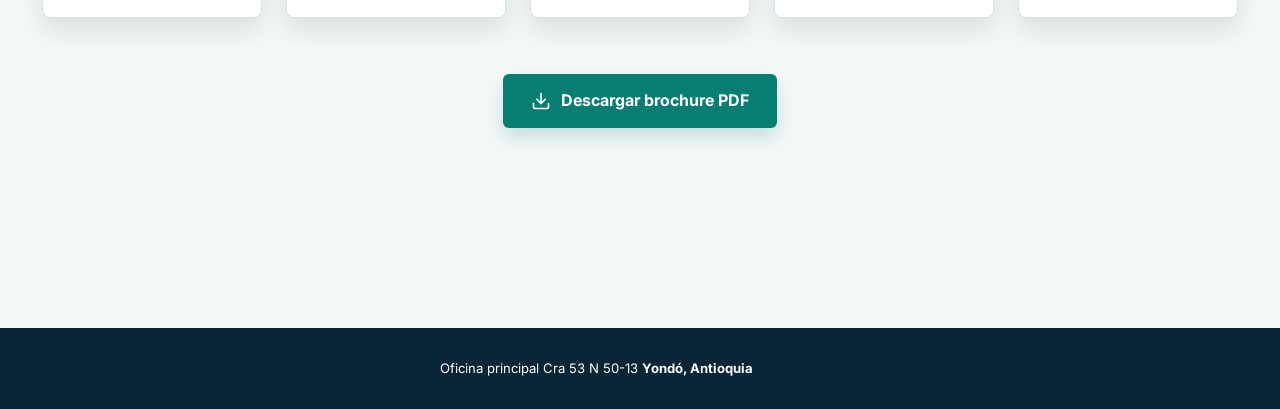
==== commit a8048011: "Restore correct logo and protect contact button" ====
--- a/index.html
+++ b/index.html
@@ -107,7 +107,7 @@
             <!-- Logotipo -->
             <a class="brand" href="index.html" aria-label="ECO Air Energy Global, ir al inicio">
                 <span class="brand-logo-frame">
-                    <img class="brand-logo brand-logo-dark" src="assets/images/logo-air-energy-transparent.png" alt="ECO Air Energy Global">
+                    <img class="brand-logo brand-logo-dark" src="assets/images/eco-air-energy-logo-transparent.svg" alt="ECO Air Energy Global">
                 </span>
             </a>
 
--- a/css/design.css
+++ b/css/design.css
@@ -869,5 +869,16 @@
         flex: 0 0 142px !important;
         min-width: 142px !important;
         margin-left: 18px !important;
+        position: relative !important;
+        z-index: 2 !important;
+    }
+
+    header.site-header .header-top-row .header-facebook,
+    body > header .header-top-row .header-facebook {
+        min-width: 0 !important;
+        max-width: none !important;
+        overflow: hidden !important;
+        text-overflow: ellipsis !important;
+        white-space: nowrap !important;
     }
 }
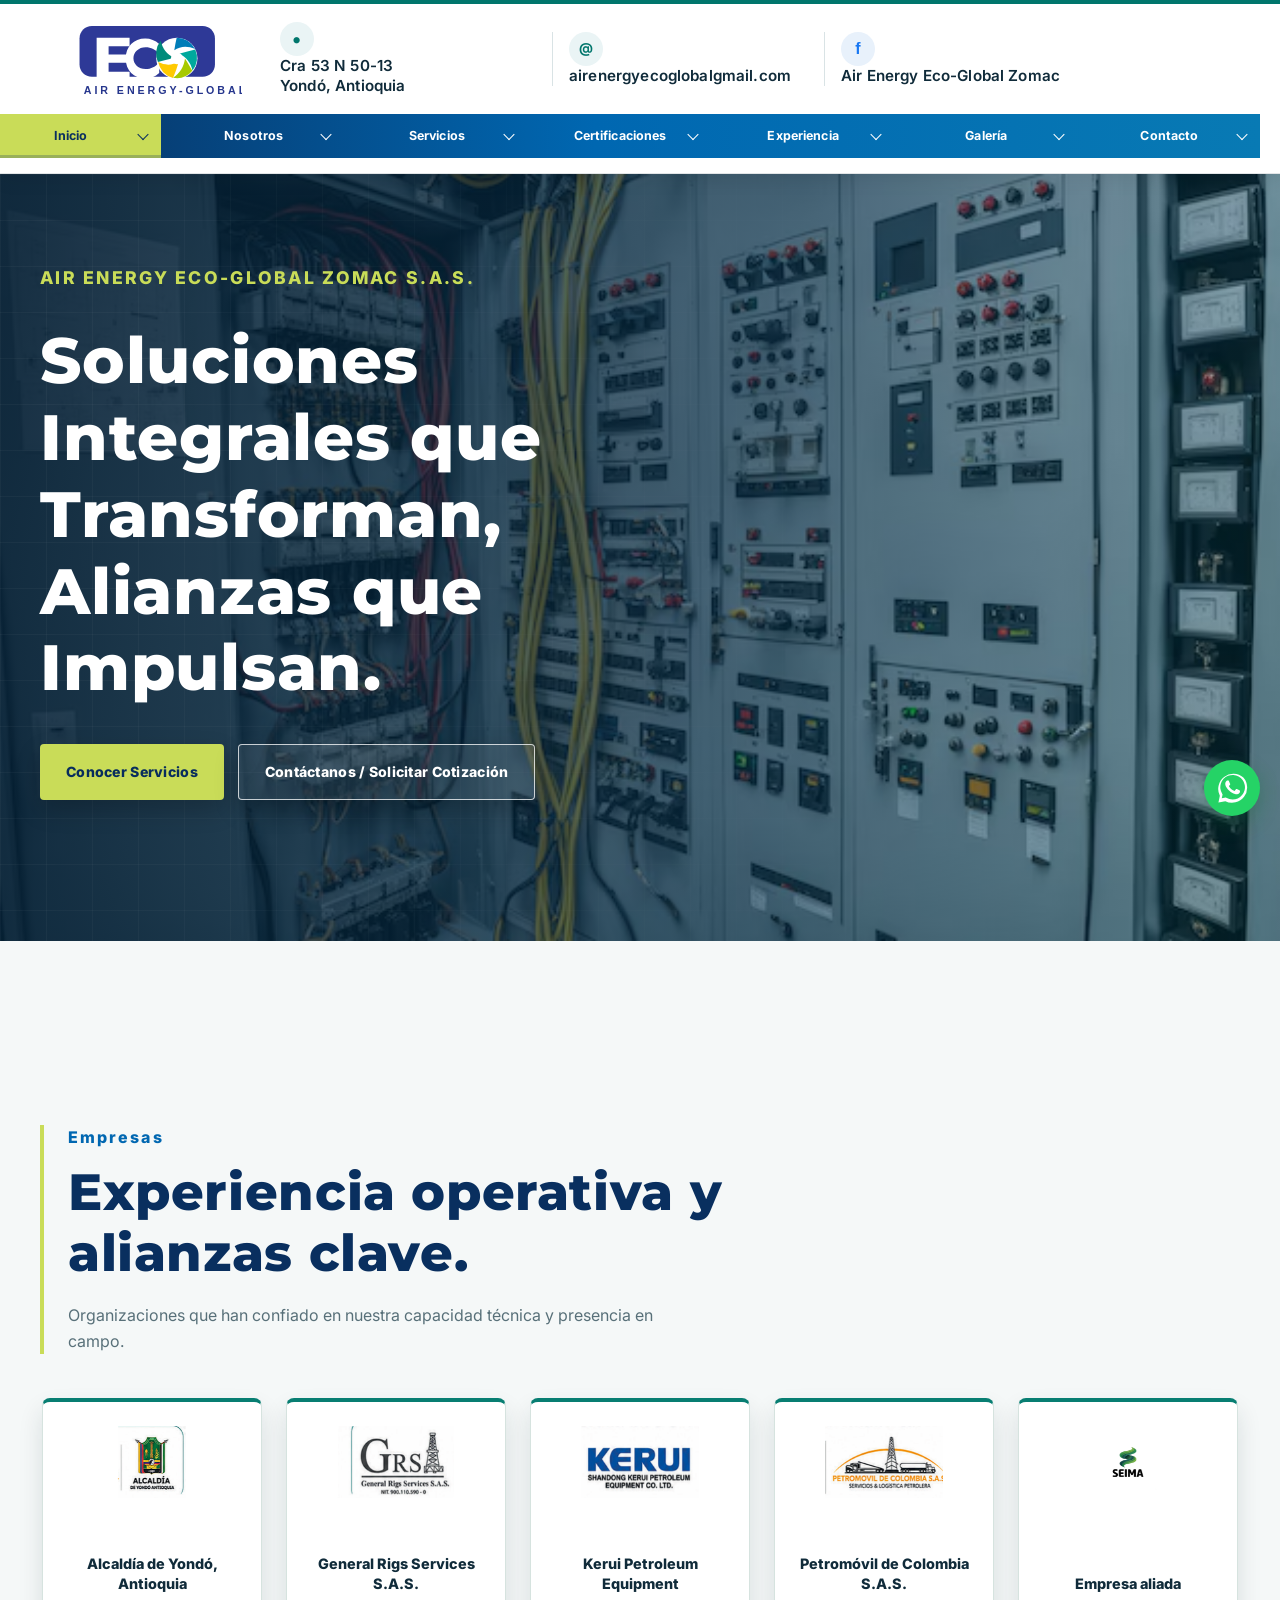
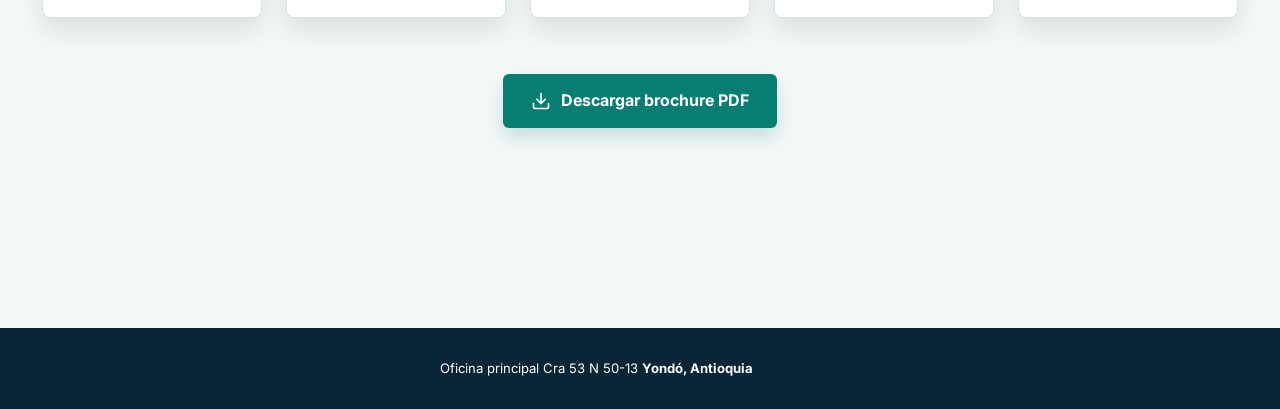
==== commit abc1ffb6: "Remove overlapping header contact buttons" ====
--- a/index.html
+++ b/index.html
@@ -119,7 +119,6 @@
             </div>
 
             <!-- Botón Contáctanos -->
-            <a class="header-contact-button" href="pages/contacto.html">Contáctanos</a>
 
             <!-- Botón menú móvil (oculto en desktop) -->
             <button class="menu-toggle" type="button" aria-expanded="false" aria-controls="primary-nav" aria-label="Abrir menú de navegación" style="display: none;">
--- a/css/design.css
+++ b/css/design.css
@@ -847,12 +847,22 @@
 }
 
 @media (min-width: 801px) {
+    header.site-header .header-top-row,
+    body > header .header-top-row {
+        display: grid !important;
+        grid-template-columns: 220px minmax(0, 1fr) 142px !important;
+        align-items: center !important;
+        column-gap: 20px !important;
+        width: 100% !important;
+    }
+
     header.site-header .header-top-row .header-contact,
     body > header .header-top-row .header-contact {
         display: grid !important;
-        grid-template-columns: minmax(170px, 1fr) minmax(220px, 1.2fr) minmax(190px, 1fr) !important;
+        grid-template-columns: repeat(3, minmax(0, 1fr)) !important;
         align-items: center !important;
-        flex: 1 1 auto !important;
+        width: 100% !important;
+        flex: none !important;
         min-width: 0 !important;
         gap: 18px !important;
     }
@@ -868,7 +878,8 @@
     body > header .header-top-row .header-contact-button {
         flex: 0 0 142px !important;
         min-width: 142px !important;
-        margin-left: 18px !important;
+        width: 142px !important;
+        margin: 0 !important;
         position: relative !important;
         z-index: 2 !important;
     }
@@ -881,4 +892,11 @@
         text-overflow: ellipsis !important;
         white-space: nowrap !important;
     }
+}
+
+@media (max-width: 800px) {
+    header.site-header .header-top-row .header-contact-button,
+    body > header .header-top-row .header-contact-button {
+        display: none !important;
+    }
 }
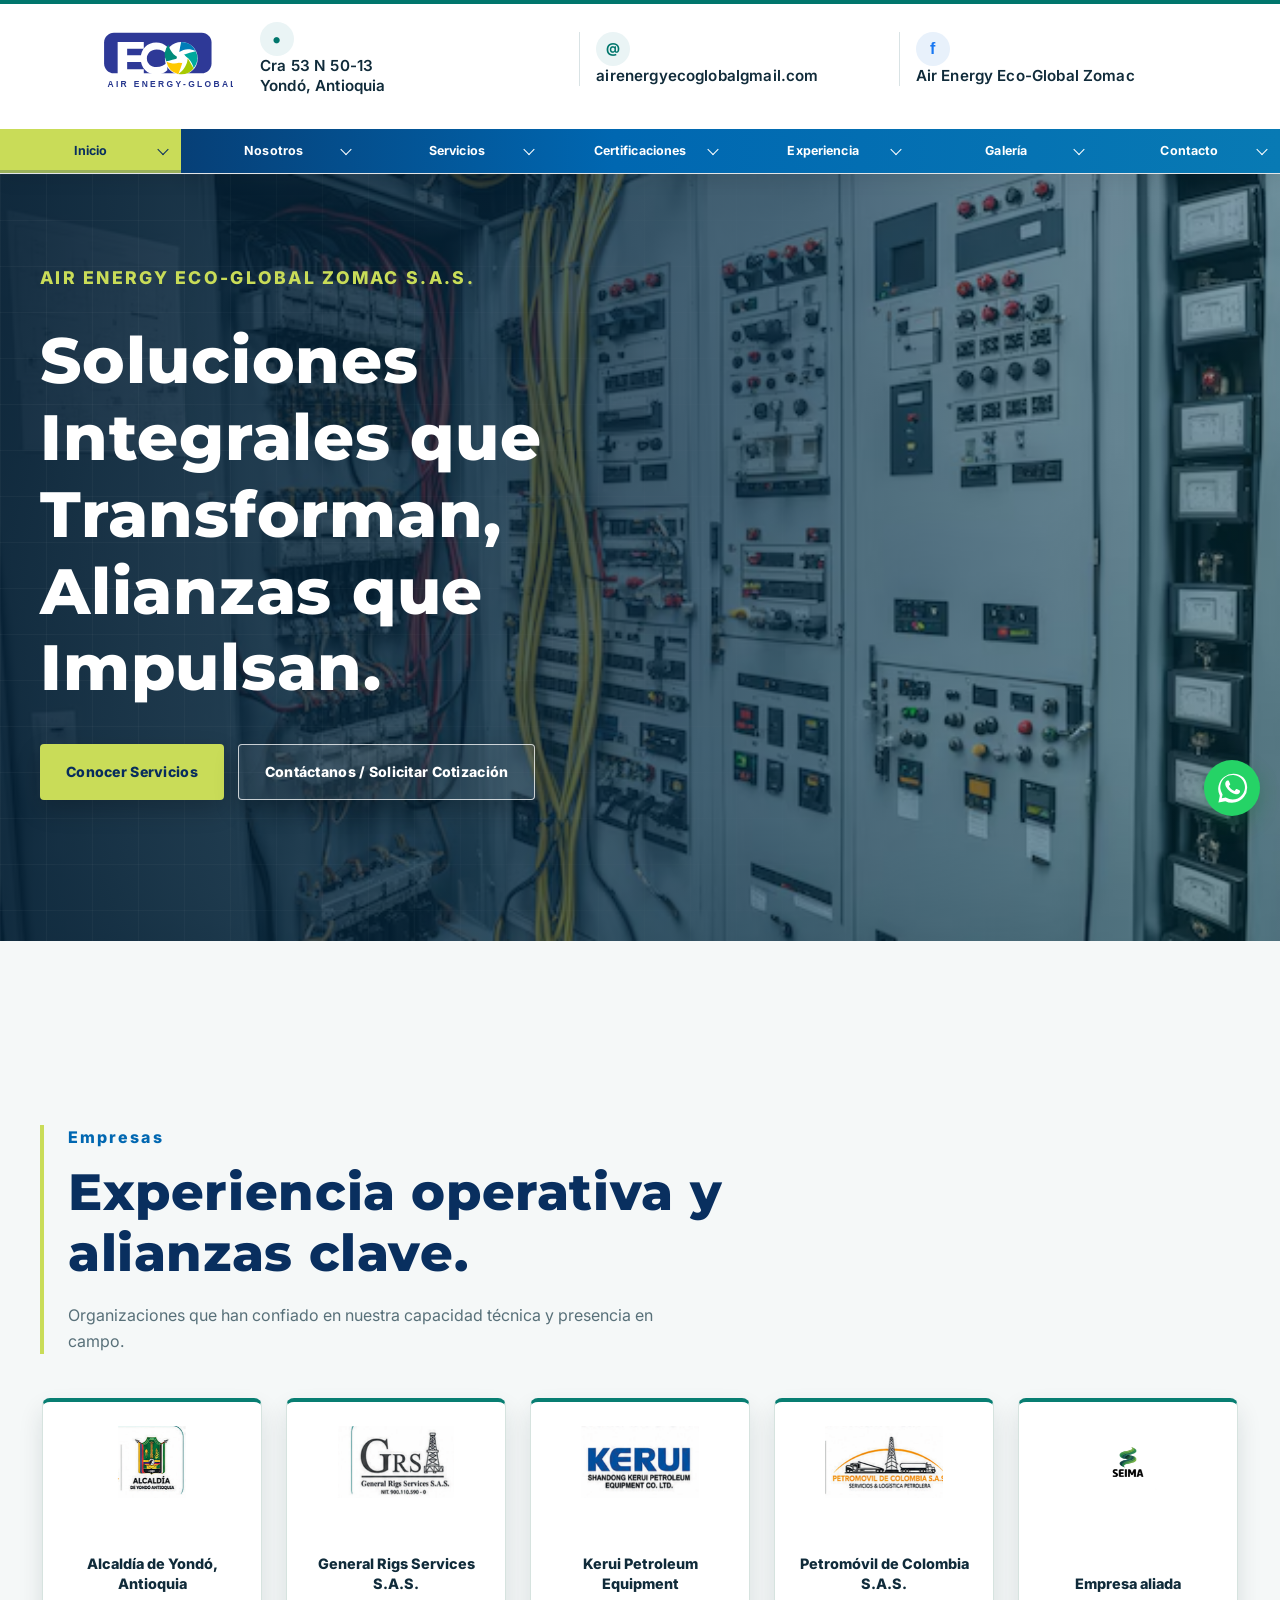
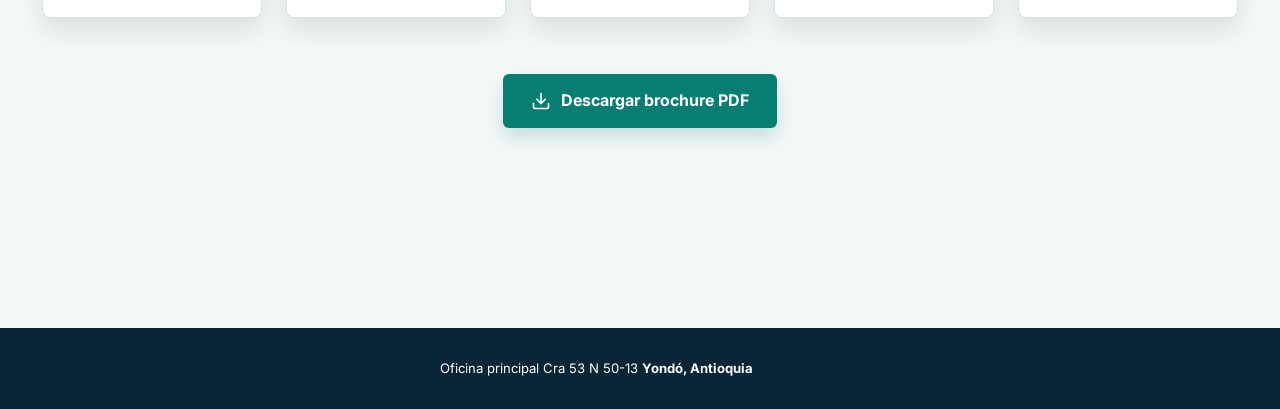
==== commit f16fee95: "Fix header width and responsive overflow" ====
--- a/index.html
+++ b/index.html
@@ -17,7 +17,7 @@
             width: 100% !important;
             max-width: none !important;
             margin: 0 !important;
-            padding: 15px 40px !important;
+            padding: 0 !important;
             box-sizing: border-box !important;
             background: #ffffff !important;
             overflow: visible !important;
@@ -28,7 +28,7 @@
             display: flex !important;
             justify-content: space-between !important;
             align-items: center !important;
-            padding: 0 !important;
+            padding: 15px 40px !important;
             width: 100% !important;
             margin: 0 !important;
             box-sizing: border-box !important;
@@ -82,10 +82,10 @@
 
         /* Fila Inferior: Menú de navegación azul abarcando 100% de ancho de lado a lado */
         header.site-header > nav#primary-nav {
-            width: calc(100% + 80px) !important;
-            max-width: none !important;
-            box-sizing: border-box !important;
-            margin: 0 0 0 -40px !important;
+            width: 100% !important;
+            max-width: 100% !important;
+            box-sizing: border-box !important;
+            margin: 0 !important;
             padding: 0 !important;
         }
         header.site-header > nav#primary-nav ul {
--- a/css/design.css
+++ b/css/design.css
@@ -612,9 +612,9 @@
     top: auto !important;
     right: auto !important;
     left: auto !important;
-    width: calc(100% + 80px) !important;
-    max-width: none !important;
-    margin: 0 0 0 -40px !important;
+    width: 100% !important;
+    max-width: 100% !important;
+    margin: 0 !important;
     padding: 0 !important;
     max-height: none !important;
     overflow: visible !important;
@@ -850,10 +850,12 @@
     header.site-header .header-top-row,
     body > header .header-top-row {
         display: grid !important;
-        grid-template-columns: 220px minmax(0, 1fr) 142px !important;
+        grid-template-columns: 160px minmax(0, 1fr) !important;
         align-items: center !important;
         column-gap: 20px !important;
-        width: 100% !important;
+        width: min(1200px, 100%) !important;
+        max-width: 1200px !important;
+        margin: 0 auto !important;
     }
 
     header.site-header .header-top-row .header-contact,
@@ -865,6 +867,7 @@
         flex: none !important;
         min-width: 0 !important;
         gap: 18px !important;
+        overflow: hidden !important;
     }
 
     header.site-header .header-top-row .header-contact > *,
@@ -894,9 +897,121 @@
     }
 }
 
+@media (min-width: 801px) {
+    header.site-header .header-top-row .brand-logo,
+    body > header .header-top-row .brand-logo {
+        width: 160px !important;
+        height: 72px !important;
+        max-width: 160px !important;
+    }
+
+    header.site-header .header-top-row .brand-logo-frame,
+    body > header .header-top-row .brand-logo-frame {
+        width: 160px !important;
+        height: 72px !important;
+    }
+
+    header.site-header .header-top-row .header-contact,
+    body > header .header-top-row .header-contact {
+        grid-template-columns: repeat(3, minmax(0, 1fr)) !important;
+        gap: 18px !important;
+    }
+}
+
 @media (max-width: 800px) {
+    header.site-header > nav#primary-nav,
+    body > header > nav#primary-nav {
+        width: 100% !important;
+        max-width: 100% !important;
+        margin: 0 !important;
+        left: auto !important;
+        right: auto !important;
+        transform: none !important;
+    }
+
+    header.site-header .header-top-row,
+    body > header .header-top-row {
+        display: flex !important;
+        flex-wrap: wrap !important;
+        width: 100% !important;
+        max-width: 100% !important;
+        gap: 12px !important;
+    }
+
+    header.site-header .header-top-row .brand,
+    body > header .header-top-row .brand {
+        flex: 0 0 120px !important;
+        min-width: 0 !important;
+    }
+
+    header.site-header .header-top-row .brand-logo,
+    body > header .header-top-row .brand-logo {
+        width: 120px !important;
+        height: 58px !important;
+        max-width: 120px !important;
+        max-height: 58px !important;
+    }
+
+    header.site-header .header-top-row .brand-logo-frame,
+    body > header .header-top-row .brand-logo-frame {
+        width: 120px !important;
+        height: 58px !important;
+    }
+
+    header.site-header .header-top-row .header-contact,
+    body > header .header-top-row .header-contact {
+        display: grid !important;
+        grid-template-columns: repeat(3, minmax(0, 1fr)) !important;
+        flex: 1 1 calc(100% - 132px) !important;
+        width: auto !important;
+        min-width: 0 !important;
+        gap: 8px !important;
+        overflow: hidden !important;
+    }
+
+    header.site-header .header-top-row .header-contact > *,
+    body > header .header-top-row .header-contact > * {
+        min-width: 0 !important;
+        max-width: none !important;
+        overflow: hidden !important;
+        text-overflow: ellipsis !important;
+        white-space: nowrap !important;
+    }
+
     header.site-header .header-top-row .header-contact-button,
     body > header .header-top-row .header-contact-button {
         display: none !important;
     }
+}
+
+header.site-header,
+body > header,
+header.site-header .header-top-row,
+body > header .header-top-row,
+header.site-header .header-top-row .brand,
+body > header .header-top-row .brand,
+header.site-header .header-top-row .header-contact,
+body > header .header-top-row .header-contact {
+    box-sizing: border-box !important;
+    min-width: 0 !important;
+}
+
+/* El contenido del header puede encogerse y envolver sin recortarse. */
+header.site-header .header-top-row .header-contact a,
+header.site-header .header-top-row .header-contact span,
+body > header .header-top-row .header-contact a,
+body > header .header-top-row .header-contact span {
+    min-width: 0 !important;
+    max-width: 100% !important;
+    white-space: normal !important;
+    overflow: visible !important;
+    text-overflow: clip !important;
+    overflow-wrap: anywhere !important;
+    word-break: normal !important;
+}
+
+header.site-header .header-top-row .header-facebook,
+body > header .header-top-row .header-facebook {
+    overflow: visible !important;
+    text-overflow: clip !important;
 }
